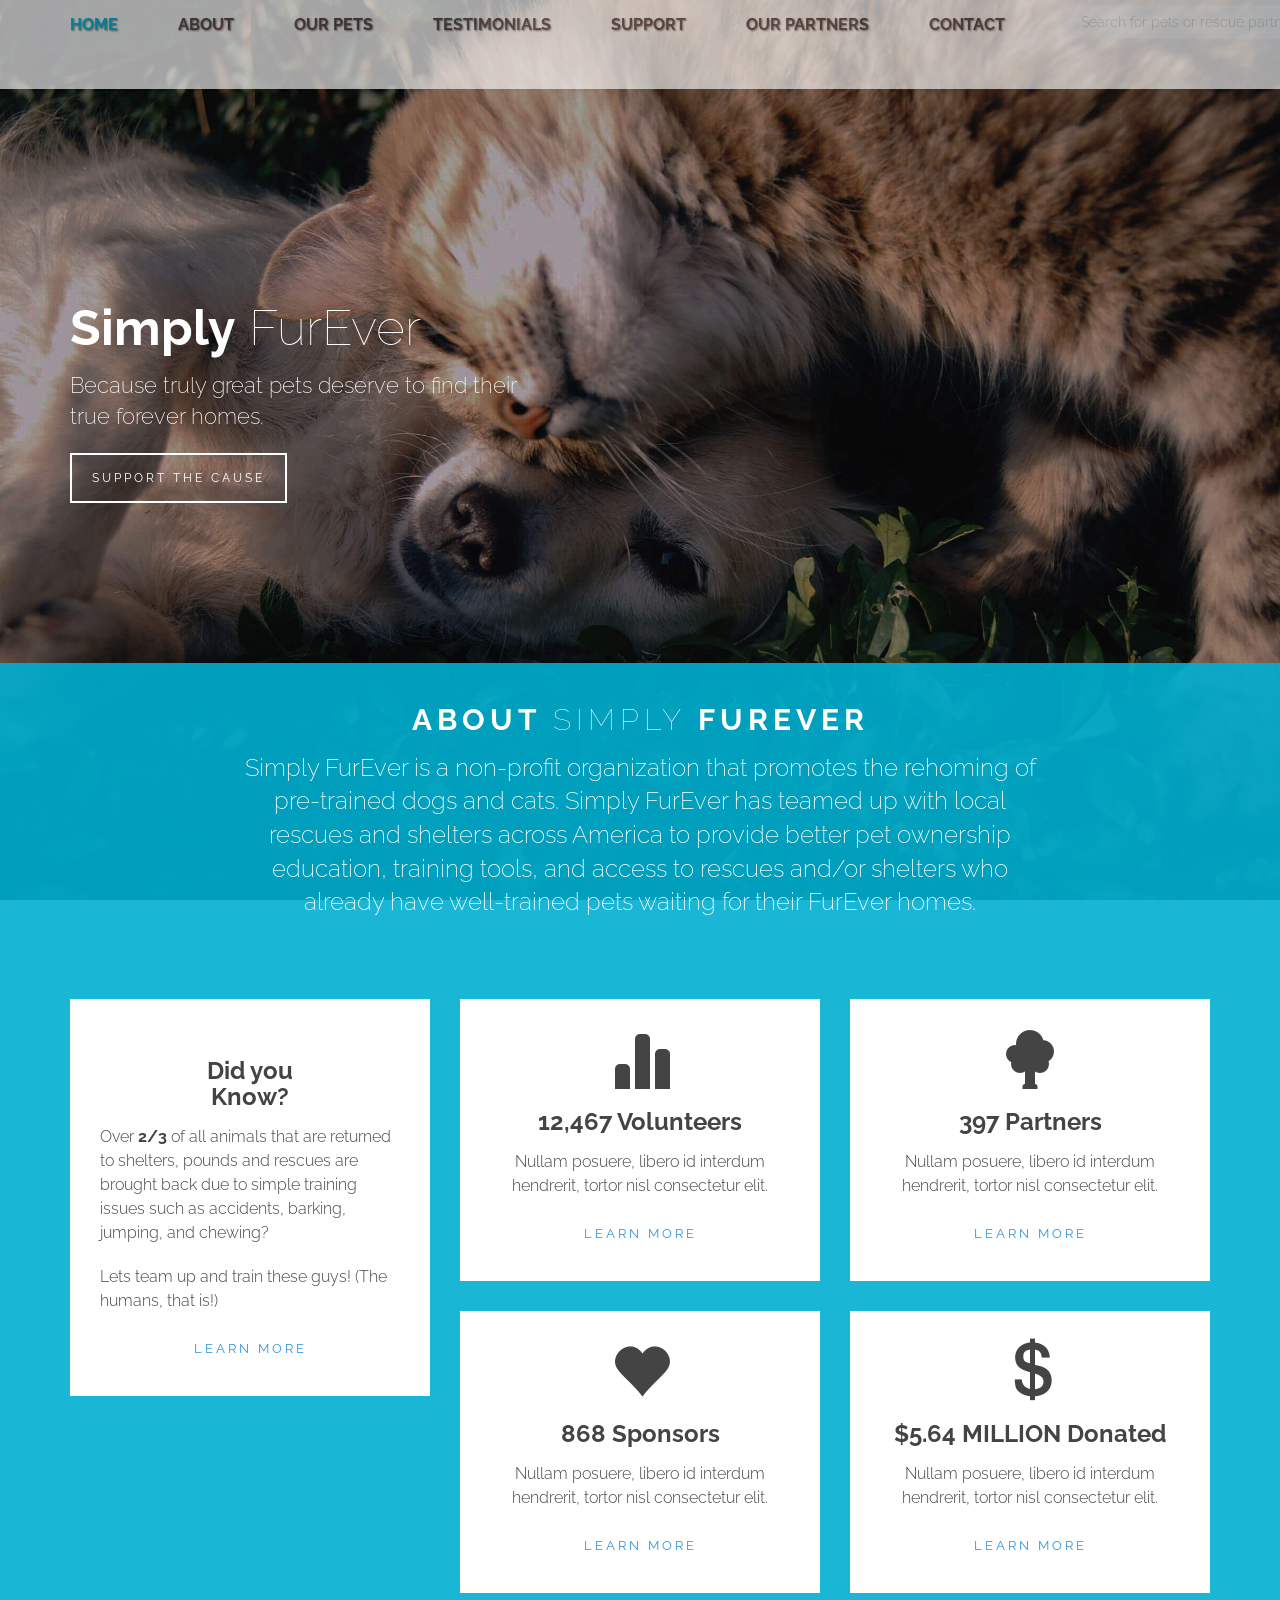
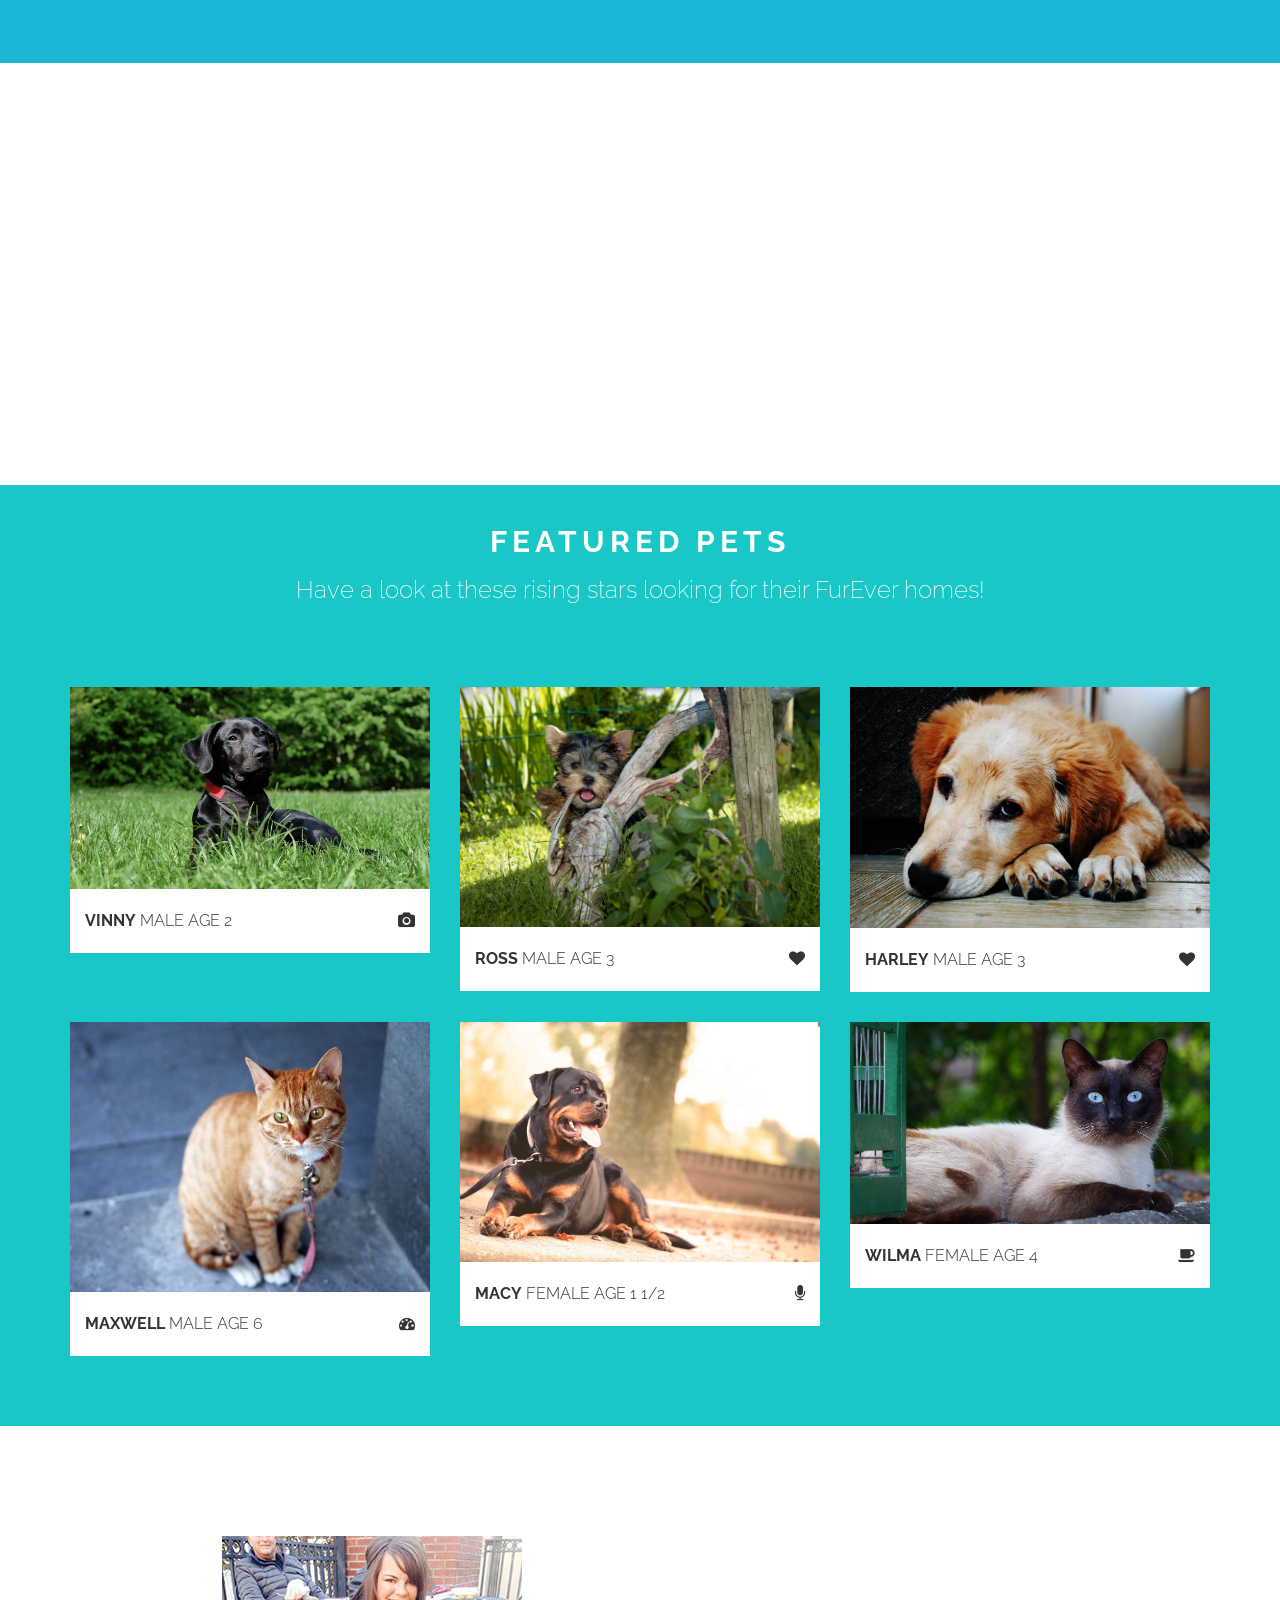
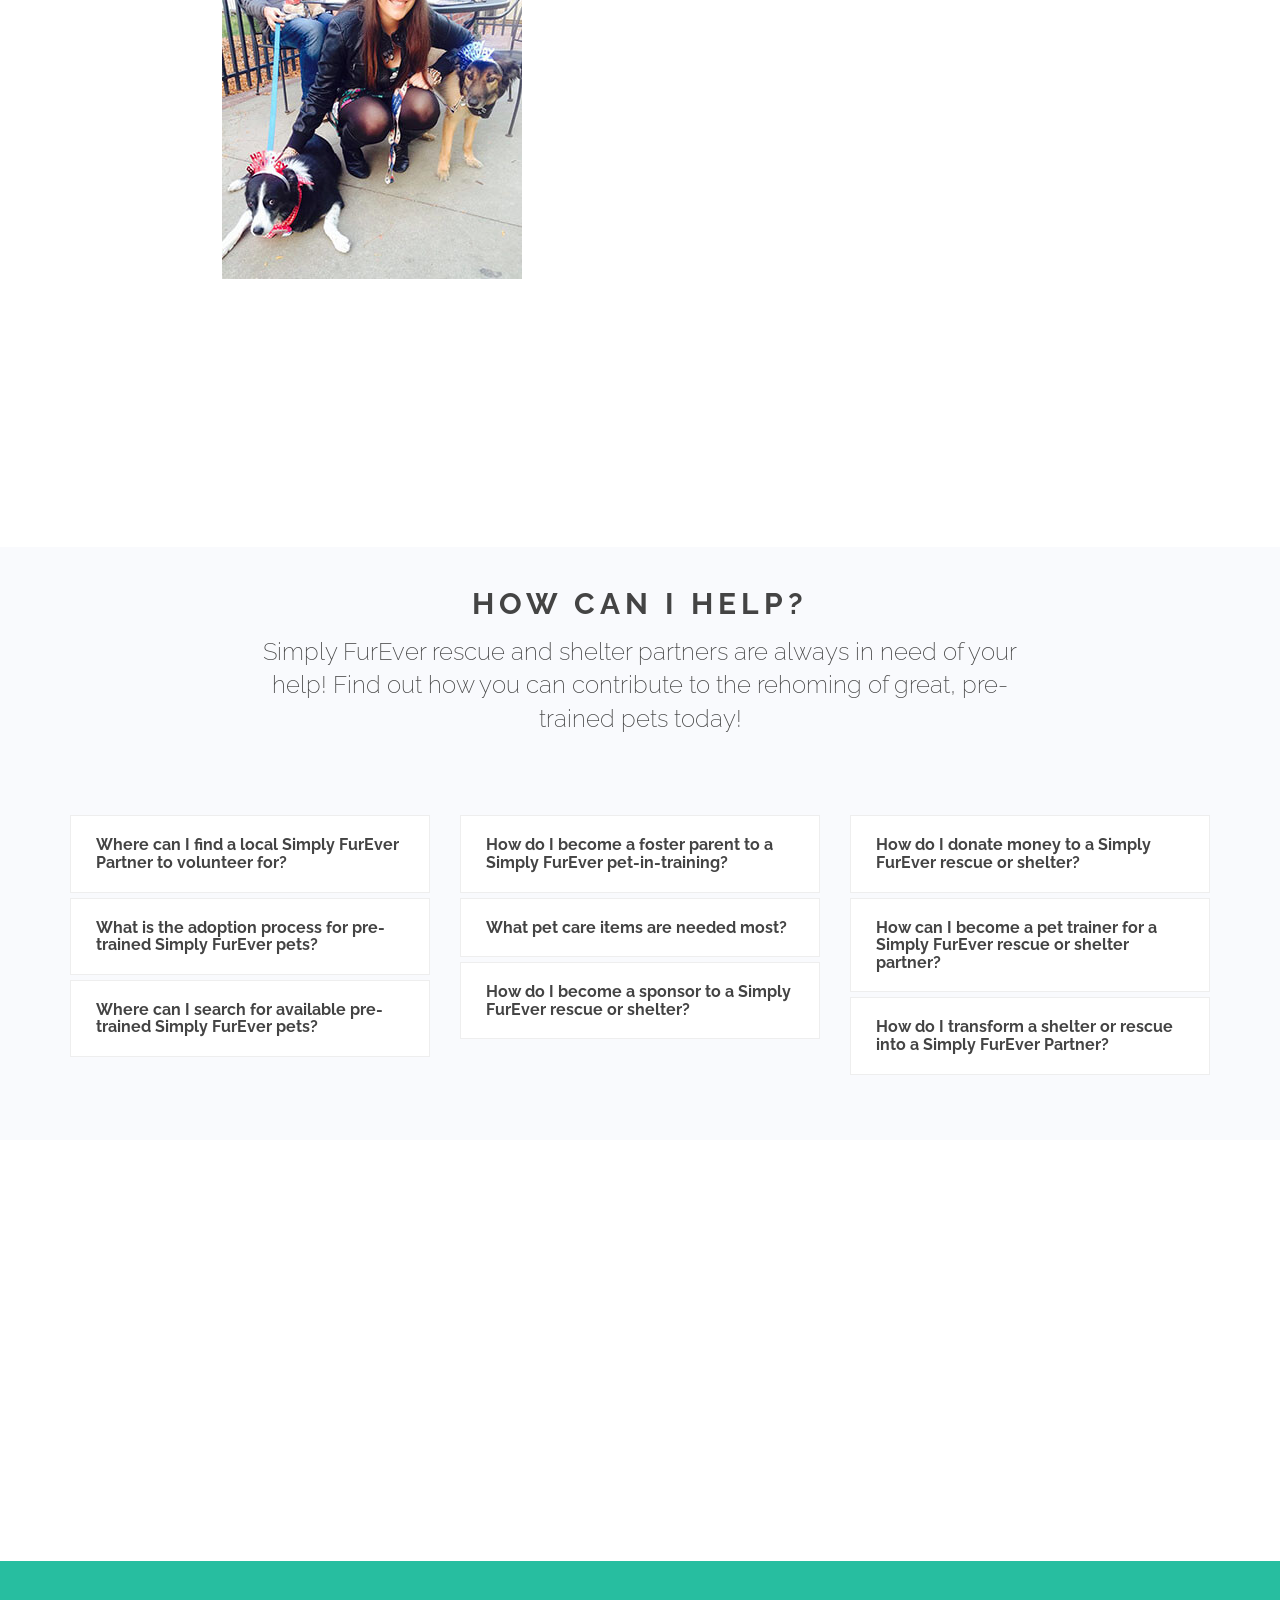
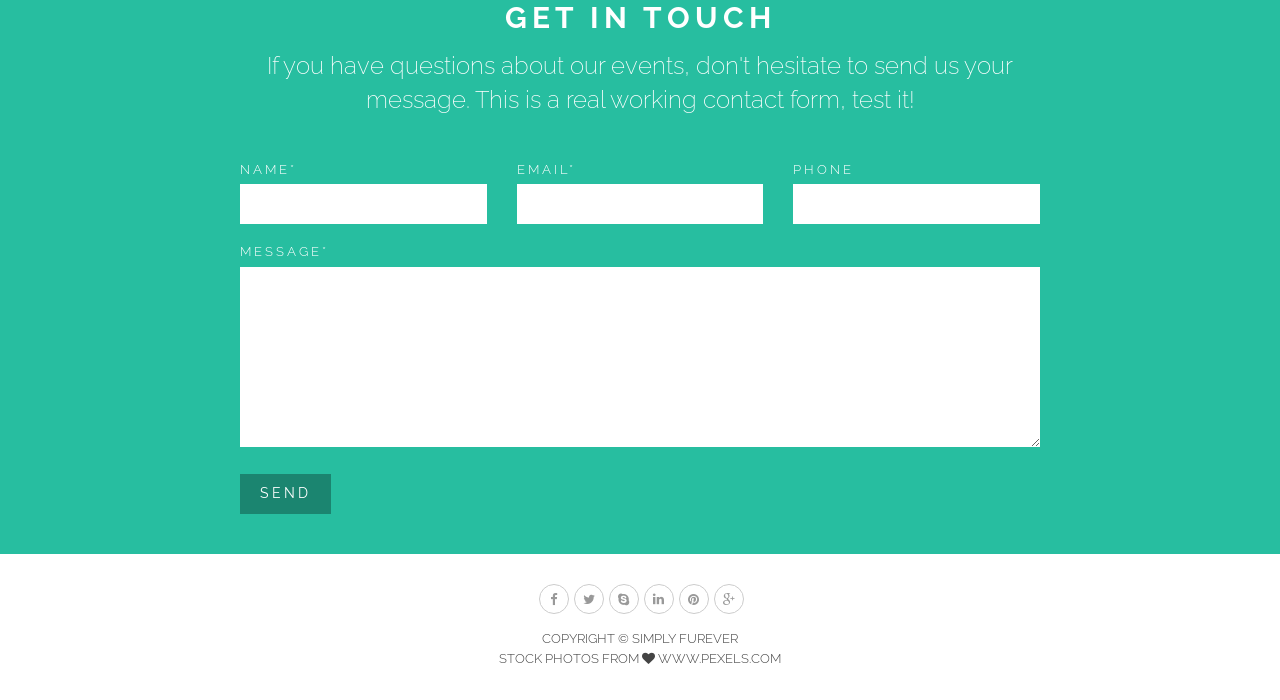
==== index.html @ de78f080 "added background color to the divs and defined their widths and heights to give the appearance of fr" ====
<!doctype html>
<html lang="en">

<head>
    <!-- Meta, title, CSS, favicons, etc. -->
    <meta charset="utf-8">
    <meta name="viewport" content="width=device-width, initial-scale=1.0">
    <meta name="description" content="">
    <meta name="author" content="">
    <title>Simply FurEver </title>
    <!-- Styles -->
    <link rel='stylesheet' href='assets/css/bootstrap.min.css'>
    <link rel='stylesheet' href='assets/css/animate.min.css'>
    <link rel='stylesheet' href="assets/css/font-awesome.min.css">
    <link rel='stylesheet' href="assets/css/style.css">
    <link rel='stylesheet' href="assets/css/navbar.css">
    <!-- Fonts -->
    <link href='//fonts.googleapis.com/css?family=Raleway:200,300,400,500,600,700,800' rel='stylesheet' type='text/css'>
    <!-- HTML5 shim and Respond.js IE8 support of HTML5 elements and media queries -->
    <!--[if lt IE 9]>
		  <script src="https://oss.maxcdn.com/libs/html5shiv/3.7.0/html5shiv.js"></script>
		  <script src="https://oss.maxcdn.com/libs/respond.js/1.3.0/respond.min.js"></script>
	<![endif]-->
    <!-- Favicon -->
    <link rel="shortcut icon" href="#"> </head>

<body>
    <!-- Begin Hero Bg -->
    <div id="parallax"> </div>
    <!-- End Hero Bg
	================================================== -->
    <!-- Start Header
	================================================== -->
    <header id="header" class="navbar navbar-inverse navbar-fixed-top" role="banner">
        <div class="container">
            <div class="navbar-header">
                <button class="navbar-toggle" type="button" data-toggle="collapse" data-target=".bs-navbar-collapse"> <span class="sr-only">Toggle navigation</span> <span class="icon-bar"></span> <span class="icon-bar"></span> <span class="icon-bar"></span> </button>
                <!-- Your Logo --><a href="#hero" class="navbar-brandd">Simply<span class="lighter">FurEver</span></a> </div>
            <!-- Start Navigation -->
            <nav class="collapse navbar-collapse bs-navbar-collapse navbar-right" role="navigation">
                <ul class="nav navbar-nav">
                    <li> <a href="#hero">Home</a> </li>
                    <li> <a href="#about">About</a> </li>
                    <li> <a href="#gallery">Our Pets</a> </li>
                    <li> <a href="#slider">Testimonials</a> </li>
                    <li> <a href="#faq">Support</a> </li>
                    <li> <a href="#blog">Our Partners</a> </li>
                    <li> <a href="#contactarea">Contact</a></li>
                    <div class="container">
                        <div class="row">
                            <div class="col-md-12">
                                <div class="input-group" id="adv-search">
                                    <input type="text" class="form-control" placeholder="Search for pets or rescue partners" />
                                    <div class="input-group-btn">
                                        <div class="btn-group" role="group">
                                            <div class="dropdown dropdown-lg">
                                                <button type="button" class="btn btn-default dropdown-toggle" data-toggle="dropdown" aria-expanded="false"><span class="caret"></span></button>
                                                <div class="dropdown-menu dropdown-menu-right" role="menu">
                                                    <form class="form-horizontal" role="form">
                                                        <div class="form-group">
                                                            <label for="filter">Filter by</label>
                                                            <select class="form-control">
                                                                <option value="0" selected>All Pets and Rescues</option>
                                                                <option value="1">Dogs</option>
                                                                <option value="2">Cats</option>
                                                                <option value="3">Rescues</option>
                                                                <option value="4">Shelters</option>
                                                            </select>
                                                        </div>
                                                        <div class="form-group">
                                                            <label for="contain">Zip Code</label>
                                                            <input class="form-control" type="text" /> </div>
                                                        <div class="form-group">
                                                            <label for="contain">Breed</label>
                                                            <input class="form-control" type="text" /> </div>
                                                        <button type="submit" class="btn btn-primary"><span class="glyphicon glyphicon-search" aria-hidden="true"></span></button>
                                                    </form>
                                                </div>
                                            </div>
                                            <button type="button" class="btn btn-primary"><span class="glyphicon glyphicon-search" aria-hidden="true"></span></button>
                                        </div>
                                    </div>
                                </div>
                            </div>
                        </div>
                    </div>
                </ul>
            </nav>
        </div>
    </header>
    <!-- Intro
	================================================== -->
    <section id="hero" class="section">
        <div class="container">
            <div class="row">
                <div class="col-md-5">
                    <div class="herotext">
                        <h1 class="wow bounceInDown" data-wow-duration="1s" data-wow-delay="0.1s">Simply<span class="lighter"> FurEver</span></h1>
                        <p class="lead wow zoomIn" data-wow-duration="2s" data-wow-delay="0.5s"> Because truly great pets deserve to find their true forever homes. </p>
                        <p> <a href="#" class="btn btn-default btn-lg wow fadeInRight" role="button">Support the Cause</a> </p>
                    </div>
                </div>
                <div class="col-md-7"> </div>
            </div>
        </div>
    </section>
    <!-- About
	================================================== -->
    <section id="about" class="parallax section" style="background-image: url(http://themepush.com/demo/runcharity/assets/img/1.jpg);">
        <div class="wrapsection">
            <div class="parallax-overlay" style="background-color: #01b0d1;opacity:0.9;"></div>
            <div class="container">
                <div class="row">
                    <div class="col-md-12">
                        <!-- Title -->
                        <div class="maintitle">
                            <h3 class="section-title"><strong>About <span class="lighter">Simply</span></strong> FurEver</h3>
                            <p class="lead"> Simply FurEver is a non-profit organization that promotes the rehoming of pre-trained dogs and cats. Simply FurEver has teamed up with local rescues and shelters across America to provide better pet ownership education, training tools, and access to rescues and/or shelters who already have well-trained pets waiting for their FurEver homes. </p>
                        </div>
                    </div>
                    <div class="col-md-4 col-sm-6">
                        <div class="service-box wow zoomIn" data-wow-duration="1.5s" data-wow-delay="0.1s"> <img src="http://themepush.com/demo/runcharity/assets/img/dummy.jpg" alt="">
                            <h3>Did you <br/>Know?</h3>
                            <div class="text-left">
                                <p>Over <strong>2/3</strong> of all animals that are returned to shelters, pounds and rescues are brought back due to simple training issues such as accidents, barking, jumping, and chewing? </p>
                                <p> Lets team up and train these guys! (The humans, that is!) </p>
                                <p class="text-center">
                                    <button type="button" class="btn btn-info btn-md"><a href="#">Learn More</a></button>
                                </p>
                            </div>
                        </div>
                    </div>
                    <div class="col-md-4 col-sm-6">
                        <div class="service-box wow flipInY" data-wow-duration="1.5s" data-wow-delay="0.1s"> <span class="glyphicon glyphicon-stats"></span>
                            <h3>12,467 Volunteers</h3>
                            <p> Nullam posuere, libero id interdum hendrerit, tortor nisl consectetur elit. </p>
                            <button type="button" class="btn btn-info btn-md"><a href="#">Learn More</a></button>
                        </div>
                    </div>
                    <div class="col-md-4 col-sm-6">
                        <div class="service-box wow flipInY" data-wow-duration="1.5s" data-wow-delay="0.2s"> <span class="glyphicon glyphicon-tree-deciduous"></span>
                            <h3>397 Partners</h3>
                            <p> Nullam posuere, libero id interdum hendrerit, tortor nisl consectetur elit. </p>
                            <button type="button" class="btn btn-info btn-md"><a href="#">Learn More</a></button>
                        </div>
                    </div>
                    <div class="col-md-4 col-sm-6">
                        <div class="service-box wow flipInY" data-wow-duration="1.5s" data-wow-delay="0.3s"> <span class="glyphicon glyphicon-heart"></span>
                            <h3>868 Sponsors</h3>
                            <p> Nullam posuere, libero id interdum hendrerit, tortor nisl consectetur elit. </p>
                            <button type="button" class="btn btn-info btn-md"><a href="#">Learn More</a></button>
                        </div>
                    </div>
                    <div class="col-md-4 col-sm-6">
                        <div class="service-box wow flipInY" data-wow-duration="1.5s" data-wow-delay="0.4s"> <span class="glyphicon glyphicon-usd"></span>
                            <h3>$5.64 MILLION Donated</h3>
                            <p> Nullam posuere, libero id interdum hendrerit, tortor nisl consectetur elit. </p>
                            <button type="button" class="btn btn-info btn-md"><a href="#">Learn More</a></button>
                        </div>
                    </div>
                </div>
            </div>
        </div>
    </section>
    <!-- Random
	================================================== -->
    <section class="parallax section" style="background-image: url('assets/img/dogrun3.jpg')">
        <div class="wrapsection">
            <div class="parallax-overlay"></div>
            <div class="container">
                <div class="row">
                    <div class="col-md-12 sol-sm-12">
                        <div class="maintitle">
                            <h3 class="section-title justtitle">Training is everything</h3>
                            <p class="lead bottom0 wow bounceInUp"> Better education leads to better trained humans. Better trained humans equal better trained pets. Better trained pets mean happier pets. Happier pets mean happier pet owners. And in the end, happier pet owners mean emptier shelters. </p>
                        </div>
                    </div>
                </div>
            </div>
        </div>
    </section>
    <!-- Gallery
	================================================== -->
    <section id="gallery" class="parallax section" style="background-image: url(http://themepush.com/demo/runcharity/assets/img/2.jpg);">
        <div class="wrapsection">
            <div class="parallax-overlay" style="background-color:#00c1c1;opacity:0.9;"></div>
            <div class="container">
                <div class="row">
                    <div class="col-md-12 sol-sm-12">
                        <div class="maintitle">
                            <h3 class="section-title">Featured Pets</h3>
                            <p class="lead wow flipInX"> Have a look at these rising stars looking for their FurEver homes! </p>
                        </div>
                    </div>
                    <div class="col-md-4">
                        <a href="https://ununsplash.imgix.net/photo-1429277158984-614d155e0017?fit=crop&amp;fm=jpg&amp;h=700&amp;q=75&amp;w=1050" title="This is the description"> <img src="assets/img/lab.jpeg">
                            <div class="description"> <span class="caption"><b>Vinny</b> Male age 2</span> <span class="camera"><i class="fa fa-camera"></i></span>
                                <div class="clearfix"></div>
                            </div>
                        </a>
                    </div>
                    <div class="col-md-4">
                        <a href="https://ununsplash.imgix.net/photo-1429277096327-11ee3b761c93?fit=crop&amp;fm=jpg&amp;h=700&amp;q=75&amp;w=1050" title="This is the description"> <img src="assets/img/yorkie.jpeg" alt="" class="image-responsive">
                            <div class="description"> <span class="caption"><b>Ross</b> Male age 3</span> <span class="camera"><i class="fa fa-heart"></i></span>
                                <div class="clearfix"></div>
                            </div>
                        </a>
                    </div>
                    <div class="col-md-4">
                        <a href="https://ununsplash.imgix.net/photo-1429277096327-11ee3b761c93?fit=crop&amp;fm=jpg&amp;h=700&amp;q=75&amp;w=1050" title="This is the description"> <img src="assets/img/golden.jpeg" alt="" class="image-responsive">
                            <div class="description"> <span class="caption"><b>Harley</b> Male age 3</span> <span class="camera"><i class="fa fa-heart"></i></span>
                                <div class="clearfix"></div>
                            </div>
                        </a>
                    </div>
                    <div class="col-md-4">
                        <a href="https://unsplash.imgix.net/uploads/141327328038701afeede/eda0fb7c?fit=crop&amp;fm=jpg&amp;h=700&amp;q=75&amp;w=1050" title="This is the description"> <img src=assets/img/orangecat.jpeg alt="" class="image-responsive">
                            <div class="description"> <span class="caption"><b>Maxwell</b> Male age 6</span> <span class="camera"><i class="fa fa-tachometer"></i></span>
                                <div class="clearfix"></div>
                            </div>
                        </a>
                    </div>
                    <div class="col-md-4">
                        <a href="https://ununsplash.imgix.net/photo-1418225043143-90858d2301b4?fit=crop&amp;fm=jpg&amp;h=700&amp;q=75&amp;w=1050" title="This is the description"> <img src=assets/img/rotty.jpeg alt="" class="image-responsive">
                            <div class="description"> <span class="caption"><b>Macy</b> Female age 1 1/2</span> <span class="camera"><i class="fa fa-microphone"></i></span>
                                <div class="clearfix"></div>
                            </div>
                        </a>
                    </div>
                    <div class="col-md-4">
                        <a href="https://unsplash.imgix.net/photo-1428908799722-0a74e26ce7f6?fit=crop&amp;fm=jpg&amp;h=700&amp;q=75&amp;w=1050" title="This is the description"> <img src=assets/img/siamese.jpeg alt="" class="image-responsive">
                            <div class="description"> <span class="caption"><b>Wilma</b> Female age 4</span> <span class="camera"><i class="fa fa-coffee"></i></span>
                                <div class="clearfix"></div>
                            </div>
                        </a>
                    </div>
                </div>
            </div>
        </div>
    </section>
    <!-- Text Carousel (testimonials)
	================================================== -->
    <section id="slider" class="parallax section" style="background-image: url('assets/img/trainedkitty.jpeg')">
        <div class="wrapsection">
            <div class="container">
                <div class="row">
                    <div class="col-md-12">
                        <div id="Carousel" class="carousel slide">
                            <ol class="carousel-indicators">
                                <li data-target="#Carousel" data-slide-to="0" class="active"></li>
                                <li data-target="#Carousel" data-slide-to="1"></li>
                                <li data-target="#Carousel" data-slide-to="2"></li>
                            </ol>
                            <div class="carousel-inner">
                                <div class="item active">
                                    <blockquote>
                                        <div class="testimgdiv"><img src="assets/img/dogparty.jpg" class="testpic"></div>
                                        <p class="lead"> "I cannot say enough good things about my sweet puppy dog! He is literally the perfect pet!" </p> <small>Beth-Ann and Dodger, FurEver Friends Since November 2011</small> </blockquote>
                                </div>
                                <div class="item">
                                    <blockquote>
                                        <div class="testimgdiv"><img src="assets/img/megandnug.JPG" class="testpic"></div>
                                        <p class="lead"> "Who would have guessed this little guy was waiting for me in a shelter of all places?" </p> <small>Meagan and Nugget, FurEver Friends since February 2016</small> </blockquote>
                                </div>
                                <div class="item">
                                    <blockquote>
                                        <div class="testimgdiv"><img src="assets/img/seanandpepper.jpg" class="testpic"></div>
                                        <p class="lead"> "This dog is simply amazing. Never barks and always ready to cuddle!" </p> <small>Sean and Pepper, FurEver Friends since July 2009</small> </blockquote>
                                </div>
                            </div>
                            <a class="left carousel-control" href="#Carousel" data-slide="prev"> <span class="glyphicon glyphicon-chevron-left"></span> </a>
                            <a class="right carousel-control" href="#Carousel" data-slide="next"> <span class="glyphicon glyphicon-chevron-right"></span> </a>
                        </div>
                    </div>
                </div>
            </div>
        </div>
    </section>
    <!-- FAQ
	================================================== -->
    <section id="faq" class="section">
        <div class="wrapsection">
            <div class="container">
                <div class="row">
                    <div class="col-md-12 sol-sm-12">
                        <div class="maintitle">
                            <h3 class="section-title">How can I <span class="wow bounceInRight">Help?</span></h3>
                            <p class="lead"> Simply FurEver rescue and shelter partners are always in need of your help! Find out how you can contribute to the rehoming of great, pre-trained pets today! </p>
                        </div>
                    </div>
                </div>
                <div class="row">
                    <div class="col-md-4 col-sm-12">
                        <div class="faq-block wow bounceInDown" data-wow-duration="1.5s" data-wow-delay="0s">
                            <div class="panel-group">
                                <div class="panel panel-default">
                                    <div class="panel-heading">
                                        <h4 class="panel-title">
								<a data-toggle="collapse" data-parent="#accordion" href="#collapseOne">
								Where can I find a local Simply FurEver Partner to volunteer for? </a>
								</h4> </div>
                                    <div id="collapseOne" class="panel-collapse collapse">
                                        <div class="panel-body"> Simply FurEver Partners are popping up all of the country these days! Check out our online data base below to search for Simply FurEver rescues and shelters by State! </div>
                                    </div>
                                </div>
                                <div class="panel panel-default">
                                    <div class="panel-heading">
                                        <h4 class="panel-title">
								<a data-toggle="collapse" data-parent="#accordion" href="#collapseTwo">
								What is the adoption process for pre-trained Simply FurEver pets? </a>
								</h4> </div>
                                    <div id="collapseTwo" class="panel-collapse collapse">
                                        <div class="panel-body"> The application and adoption process for a pre-trained pet varies partner to partner. To find out details about the cost, application process and more, please contact your local Simly FurEver partners today. </div>
                                    </div>
                                </div>
                                <div class="panel panel-default">
                                    <div class="panel-heading">
                                        <h4 class="panel-title">
								<a data-toggle="collapse" data-parent="#accordion" href="#collapseThree">
								Where can I search for available pre-trained Simply FurEver pets?  </a>
								</h4> </div>
                                    <div id="collapseThree" class="panel-collapse collapse">
                                        <div class="panel-body"> Check out our data base of current pre-trained Simply FurEver pets waiting for their FurEver homes today!</div>
                                    </div>
                                </div>
                            </div>
                        </div>
                    </div>
                    <div class="col-md-4 col-sm-12">
                        <div class="faq-block wow bounceInDown" data-wow-duration="1.5s" data-wow-delay="0.1s">
                            <div class="panel-group">
                                <div class="panel panel-default">
                                    <div class="panel-heading">
                                        <h4 class="panel-title">
								<a data-toggle="collapse" data-parent="#accordion" href="#collapseFour">
								How do I become a foster parent to a Simply FurEver pet-in-training? </a>
								</h4> </div>
                                    <div id="collapseFour" class="panel-collapse collapse">
                                        <div class="panel-body"> Foster homes are always the best alternative to a shelter or rescue facility! Fostering gives animals the chance to live in an actual home where they will encounter real day to day life in a home environment. Becoming a foster parent to a Simply FurEver pet-in-training does require either a background in pet training or completion of a Simply FurEver Pet Trainer Program. To find out more, please submit a request for a Simply FurEver Foster Parent Application in the contact form at the very bottom of this page. </div>
                                    </div>
                                </div>
                                <div class="panel panel-default">
                                    <div class="panel-heading">
                                        <h4 class="panel-title">
								<a data-toggle="collapse" data-parent="#accordion" href="#collapseFive">
								What pet care items are needed most? </a>
								</h4> </div>
                                    <div id="collapseFive" class="panel-collapse collapse">
                                        <div class="panel-body"> The basics are always needed!
                                            <ul>
                                                <li>Pet food (both wet and dry, please!)</li>
                                                <li>Treats (especially TRAINING treats!)</li>
                                                <li>Leashes and Collars</li>
                                                <li>Toys (both dog and cat)</li>
                                                <li>Grooming supplies (brushes, shampoos, flea treatments, etc.)</li>
                                                <li>Bowls, Crates and Beds (all sizes)</li>
                                            </ul>
                                        </div>
                                    </div>
                                </div>
                                <div class="panel panel-default">
                                    <div class="panel-heading">
                                        <h4 class="panel-title">
								<a data-toggle="collapse" data-parent="#accordion" href="#collapseSix">
								How do I become a sponsor to a Simply FurEver rescue or shelter? </a>
								</h4> </div>
                                    <div id="collapseSix" class="panel-collapse collapse">
                                        <div class="panel-body"> Medical. This is the detailed answer. It is a long established fact that a reader will be distracted by the readable content of a page when looking at its layout. </div>
                                    </div>
                                </div>
                            </div>
                        </div>
                    </div>
                    <div class="col-md-4 col-sm-12">
                        <div class="faq-block wow bounceInDown" data-wow-duration="1.5s" data-wow-delay="0.2s">
                            <div class="panel-group">
                                <div class="panel panel-default">
                                    <div class="panel-heading">
                                        <h4 class="panel-title">
								<a data-toggle="collapse" data-parent="#accordion" href="#collapseSeven">
								How do I donate money to a Simply FurEver rescue or shelter? </a>
								</h4> </div>
                                    <div id="collapseSeven" class="panel-collapse collapse">
                                        <div class="panel-body"> Passport. This is the detailed answer. It is a long established fact that a reader will be distracted by the readable content of a page when looking at its layout. </div>
                                    </div>
                                </div>
                                <div class="panel panel-default">
                                    <div class="panel-heading">
                                        <h4 class="panel-title">
								<a data-toggle="collapse" data-parent="#accordion" href="#collapseEight">
								How can I become a pet trainer for a Simply FurEver rescue or shelter partner? </a>
								</h4> </div>
                                    <div id="collapseEight" class="panel-collapse collapse">
                                        <div class="panel-body"> Come find out how you can educate yourelf and others about proper pet training! Fill out the contact form at the bottom of this page requesting an application for enrollment into a Simply FurEver Pet Training Program in your area today! </div>
                                    </div>
                                </div>
                                <div class="panel panel-default">
                                    <div class="panel-heading">
                                        <h4 class="panel-title">
								<a data-toggle="collapse" data-parent="#accordion" href="#collapseNine">
								How do I transform a shelter or rescue into a Simply FurEver Partner? </a>
								</h4> </div>
                                    <div id="collapseNine" class="panel-collapse collapse">
                                        <div class="panel-body"> Tax. This is the detailed answer. It is a long established fact that a reader will be distracted by the readable content of a page when looking at its layout. </div>
                                    </div>
                                </div>
                            </div>
                        </div>
                    </div>
                </div>
            </div>
        </div>
    </section>
    <!-- Random
	================================================== -->
    <section class="whitecolor parallax section" style="background-image: url('assets/img/corgie.jpeg')">
        <div class="wrapsection">
            <div class="container">
                <div class="row">
                    <div class="col-md-12 sol-sm-12">
                        <div class="maintitle">
                            <h3 class="section-title justtitle">Training Your Pet <span class="wow flipInX">&amp; Loving Your Pet </span> Are the Same Thing!</h3>
                            <p class="lead bottom0"> Trained pets form longer lasting bonds with their owners through trust and positive reinforcement. These connections are always deeper and more meaningful than any other bond formed between humans and animals. </p>
                        </div>
                    </div>
                </div>
            </div>
        </div>
    </section>
    <!-- Contact
	================================================== -->
    <section id="contactarea" class="parallax section" style="background-image: url(http://themepush.com/demo/runcharity/assets/img/map.png);">
        <div class="wrapsection">
            <div class="parallax-overlay" style="background-color: #1cbb9b;opacity:0.95;"></div>
            <div class="container">
                <div class="row">
                    <div class="col-md-12">
                        <div class="maintitle">
                            <h3 class="section-title">Get in Touch</h3>
                            <p class="lead"> If you have questions about our events, don't hesitate to send us your message. This is a real working contact form, test it! </p>
                        </div>
                        <form id="contact" name="contact" method="post" class="text-left">
                            <fieldset>
                                <div class="row">
                                    <div class="col-md-4 wow fadeIn animated animated" data-wow-delay="0.1s" data-wow-duration="2s">
                                        <label for="name">Name<span class="required">*</span></label>
                                        <input type="text" name="name" id="name" size="30" value="" required/> </div>
                                    <div class="col-md-4 wow fadeIn animated" data-wow-delay="0.3s" data-wow-duration="2s">
                                        <label for="email">Email<span class="required">*</span></label>
                                        <input type="text" name="email" id="email" size="30" value="" required/> </div>
                                    <div class="col-md-4 wow fadeIn animated" data-wow-delay="0.3s" data-wow-duration="2s">
                                        <label for="phone">Phone</label>
                                        <input type="text" name="phone" id="phone" size="30" value="" /> </div>
                                </div>
                                <div class="wow fadeIn animated" data-wow-delay="0.3s" data-wow-duration="1.5" style="margin-top:15px;">
                                    <label for="message">Message<span class="required">*</span></label>
                                    <textarea name="message" id="message" required></textarea>
                                </div>
                                <div class="wow fadeIn animated" data-wow-delay="0.3" data-wow-duration="1.5s">
                                    <input id="submit" type="submit" name="submit" value="Send" /> </div>
                            </fieldset>
                        </form>
                        <div id="success">
                            <p class="contactalert"> Your message was sent succssfully! We will be in touch as soon as we can. </p>
                        </div>
                        <div id="error">
                            <p class="contactalert"> Something went wrong, try refreshing and submitting the form again. </p>
                        </div>
                    </div>
                </div>
            </div>
        </div>
    </section>
    <!-- Credits 
=============================================== -->
    <section id="credits" class="text-center"> <span class="social wow zoomIn">
	<a href="#"><i class="fa fa-facebook"></i></a>
	<a href="#"><i class="fa fa-twitter"></i></a>
	<a href="#"><i class="fa fa-skype"></i></a>
	<a href="#"><i class="fa fa-linkedin"></i></a>
	<a href="#"><i class="fa fa-pinterest"></i></a>
	<a href="#"><i class="fa fa-google-plus"></i></a>
	</span>
        <br/> Copyright &copy; <a href="#">Simply FurEver</a>
        <br/>Stock photos from <i class="fa fa-heart"></i> www.pexels.com </section>
    <!-- Bootstrap core JavaScript
	================================================== -->
    <!-- Placed at the end of the document so the pages load faster -->
    <script src="assets/js/jquery.min.js"></script>
    <script src="assets/js/bootstrap.min.js"></script>
    <script src="assets/js/waypoints.min.js"></script>
    <script src="assets/js/jquery.scrollTo.min.js"></script>
    <script src="assets/js/jquery.localScroll.min.js"></script>
    <script src="assets/js/jquery.magnific-popup.min.js"></script>
    <script src="assets/js/validate.js"></script>
    <script src="assets/js/common.js"></script>
</body>

</html>
---- assets/css/style.css ----
body {
    color: #444;
    font: normal 16px "Raleway", "Helvetica Neue", Helvetica, Arial, sans-serif;
    font-weight: 300;
    background-color: #fff;
    overflow-x: hidden;
    line-height: 1.5;
}

a {
    color: #3498db;
    cursor: pointer;
    text-decoration: none;
    -moz-transition: all .2s;
    -o-transition: all .2s;
    -webkit-transition: all .2s;
    transition: all .2s;
}

a:hover,
a:focus {
    color: #3498db;
    outline: none;
    text-decoration: none;
}

h1,
h2,
h3,
h4,
h5,
h6,
.h1,
.h2,
.h3,
.h4,
.h5,
.h6 {
    font-family: "Raleway", "Helvetica Neue", Helvetica, Arial, sans-serif;
    font-weight: bold;
    margin-bottom: 15px;
    margin-top: 0;
}

h1 {
    font-size: 38px;
}

h2 {
    font-size: 32px;
}

h3 {
    font-size: 24px;
    display: block;
}

h4 {
    font-size: 20px;
}

h5 {
    font-size: 18px;
}

h6 {
    font-size: 16px;
}

p.lead {
    font-size: 24px;
    font-weight: 200;
}

p {
    margin-bottom: 20px;
}

p:last-child {
    margin-bottom: 0;
}

ul,
ol {
    margin-bottom: 20px;
}

blockquote {
    padding-top: 0;
    padding-bottom: 0;
    border-color: #1ABC9C;
}

blockquote small {
    color: inherit;
}

pre {
    background-color: rgba(255, 255, 255, .5);
    border-color: rgba(0, 0, 0, .1);
    margin-bottom: 20px;
}

.lighter {
    font-weight: 100;
}

img {
    max-width: 100%;
}


/*Keyword Search*/

.dropdown.dropdown-lg .dropdown-menu {
    margin-top: -1px;
    padding: 6px 20px;
}

.input-group-btn .btn-group {
    display: flex !important;
}

.btn-group .btn {
    border-radius: 0;
    margin-left: -1px;
}

.btn-group .btn:last-child {
    border-top-right-radius: 4px;
    border-bottom-right-radius: 4px;
}

.btn-group .form-horizontal .btn[type="submit"] {
    border-top-left-radius: 4px;
    border-bottom-left-radius: 4px;
}

.form-horizontal .form-group {
    margin-left: 0;
    margin-right: 0;
}

.form-group .form-control:last-child {
    border-top-left-radius: 4px;
    border-bottom-left-radius: 4px;
}

.btn-group {
    margin-top: -25px;
}

@media screen and (min-width: 768px) {
    #adv-search {
        float: right;
        width: 30%;
        /*width: 500px;*/
        margin-top: -45px;
        margin-right: -215px;
    }
    .dropdown.dropdown-lg {
        position: static !important;
    }
    .dropdown.dropdown-lg .dropdown-menu {
        min-width: 500px;
    }
}


/*	Section	==================================================*/

.active-section {
    top: 0px;
}

.navbar.active-section {
    top: 0 !important;
}

.section-title {
    text-transform: uppercase;
    font-size: 30px;
    letter-spacing: 5px;
}

.whitecolor {
    color: #fff;
}


/*	Button & Label	==================================================*/

.alert {
    color: #FFF;
    border: none;
}

[class^="alert-"] .alert-link,
[class*=" alert-"] .alert-link {
    color: #FFF;
    font-weight: 300;
    text-decoration: underline;
}

.btn,
.label {
    border-radius: 0px;
    -moz-border-radius: 0px;
    -webkit-border-radius: 0px;
    -moz-transition: all .2s;
    -o-transition: all .2s;
    -webkit-transition: all .2s;
    transition: all .2s;
}

.btn {
    font-weight: 400;
    text-transform: uppercase;
    font-size: 13px;
    letter-spacing: 3px;
}

.btn:hover,
.btn:focus {
    outline: none;
}

.btn-link {
    color: #1abc9c;
}

.btn-link:hover,
.btn-link:focus {
    color: #16a085;
}

.btn-default,
.label-default {
    border-color: #FFF;
    color: #fff;
    background-color: transparent;
    border-width: 2px;
    padding: 15px 20px;
}

.btn-default:hover,
.btn-default:focus {
    background-color: #F9FAFD;
    border-color: #F9FAFD;
    color: #444;
}

.btn-success,
.label-success,
.alert-success {
    background-color: #FFF;
    border-color: #FFF;
    color: #1E2024;
}

.btn-success:hover,
.btn-success:focus {
    border-color: #FFF;
    background-color: #FFF;
    color: #000;
}

.btn-primary,
.label-primary {
    background-color: #444;
    border-color: #444;
}

.btn-primary:hover,
.btn-primary:focus {
    background-color: #d33c00;
    border-color: #d33c00;
}

.btn-info,
.label-info,
.alert-info {
    background-color: #FFF;
    border-color: #FFF;
    color: #01B0D1;
}

.btn-info:hover,
.btn-info:focus {
    background-color: #FFF;
    border-color: #FFF;
    color: #0299b8;
}

.btn-warning,
.label-warning,
.alert-warning {
    background-color: #e67e22;
    border-color: #e67e22;
}

.btn-warning:hover,
.btn-warning:focus {
    background-color: #d35400;
    border-color: #d35400;
}

.btn-danger,
.label-danger,
.alert-danger {
    background-color: #e74c3c;
    border-color: #e74c3c;
}

.btn-danger:hover,
.btn-danger:focus {
    background-color: #c0392b;
    border-color: #c0392b;
}


/*	Tab & Collapse Skin	==================================================*/

.tab-pane {
    padding: 15px 0;
    margin-bottom: 5px;
}

.nav-tabs {
    border-bottom-color: #ecf0f1;
}

.nav-tabs>li>a {
    padding: 10px 0;
    margin-right: 30px;
    color: inherit;
    font-size: 16px;
    border: none;
    border-bottom: 1px solid rgba(255, 255, 255, 0);
}

.nav .open>a,
.nav .open>a:hover,
.nav .open>a:focus {
    background: transparent;
    border: none;
    border-color: rgba(255, 255, 255, 0);
}

.nav>li>a:hover,
.nav>li>a:focus {
    background-color: #ecf0f1;
}

.nav-tabs>li>a:hover,
.nav-tabs>li>a:focus {
    color: #1abc9c;
    background: transparent;
}

.nav-tabs>li.active>a,
.nav-tabs>li.active>a:hover,
.nav-tabs>li.active>a:focus {
    background: transparent;
    border: none;
    color: #1abc9c;
    border-bottom: 1px solid #1abc9c;
}

.nav-pills>li.active>a,
.nav-pills>li.active>a:hover,
.nav-pills>li.active>a:focus {
    background-color: #1abc9c;
}

.nav .caret,
.nav a:hover .caret {
    border-top-color: #1abc9c;
    border-bottom-color: #1abc9c;
}

.dropdown-menu>.active>a,
.dropdown-menu>.active>a:hover,
.dropdown-menu>.active>a:focus {
    background-color: #1abc9c;
}

.navbar-inverse .navbar-collapse,
.navbar-inverse .navbar-form {
    border-color: #bdc3c7;
}

.navbar-inverse .navbar-toggle {
    background-color: #34495e;
    border-color: #2c3e50;
    /* margin-top: 23px;*/
}

.navbar-inverse .navbar-toggle:focus {
    outline: none;
}

.panel {
    box-shadow: none;
    -webkit-box-shadow: none;
    -moz-box-shadow: none;
}

.panel-default {
    border-color: #eee;
}

.panel-default:last-child {
    margin-bottom: 25px;
}

.panel-default>.panel-heading {
    background: #fff;
    color: #444;
}

.panel-heading {
    padding: 20px 25px;
}

.panel-default>.panel-heading a:hover {
    color: #01b0d1;
}

.panel-default>.panel-heading+.panel-collapse .panel-body {
    border-top: 1px solid #eee;
}

.panel-group .panel {
    border-radius: 0;
}


/*	Form	==================================================*/

label {
    font-weight: 300;
}

.input-group {
    margin-bottom: 10px;
}

.form-control {
    font-weight: 300;
    border-color: #ecf0f1;
    background-color: #ecf0f1;
    border-radius: 0px;
    -webkit-border-radius: 0px;
    -moz-border-radius: 0px;
    box-shadow: none;
    -webkit-box-shadow: none;
    -moz-box-shadow: none;
    -moz-transition: all .2s;
    -o-transition: all .2s;
    -webkit-transition: all .2s;
    transition: all .2s;
}

.form-control[disabled],
.form-control[readonly],
fieldset[disabled] .form-control,
.form-control[disabled]:hover,
.form-control[readonly]:hover,
fieldset[disabled] .form-control:hover,
.form-control[disabled]:focus,
.form-control[readonly]:focus,
fieldset[disabled] .form-control:focus {
    background-color: #ecf0f1;
}

.form-control:hover,
.form-control:focus {
    outline: none;
    border-color: #ecf0f1;
    background-color: #FFF;
    box-shadow: none;
    -webkit-box-shadow: none;
    -moz-box-shadow: none;
}

.form-control:-moz-placeholder {
    color: #bdc3c7;
    font-weight: 300;
}

.form-control::-moz-placeholder {
    color: #bdc3c7;
    font-weight: 300;
}

.form-control:-ms-input-placeholder {
    color: #bdc3c7;
    font-weight: 300;
}

.form-control::-webkit-input-placeholder {
    color: #bdc3c7;
    font-weight: 300;
}

.input-group-addon {
    background-color: #FFF;
    border-color: #ecf0f1;
    color: #ecf0f1;
}

[class^="has-"] .form-control,
[class*=" has-"] .form-control {
    color: #FFF;
}

.has-success .help-block,
.has-success .control-label,
.has-success .radio,
.has-success .checkbox,
.has-success .radio-inline,
.has-success .checkbox-inline {
    color: #2ecc71;
}

.has-success .form-control {
    border-color: #2ecc71;
    background-color: #2ecc71;
}

.has-success .form-control:hover,
.has-success .form-control:focus {
    border-color: #2ecc71;
    background-color: #FFF;
    color: #2ecc71;
    box-shadow: none;
    -webkit-box-shadow: none;
    -moz-box-shadow: none;
}

.has-warning .help-block,
.has-warning .control-label,
.has-warning .radio,
.has-warning .checkbox,
.has-warning .radio-inline,
.has-warning .checkbox-inline {
    color: #e67e22;
}

.has-warning .form-control {
    border-color: #e67e22;
    background-color: #e67e22;
}

.has-warning .form-control:hover,
.has-warning .form-control:focus {
    background-color: #FFF;
    border-color: #e67e22;
    color: #e67e22;
    box-shadow: none;
    -webkit-box-shadow: none;
    -moz-box-shadow: none;
}

.has-error .help-block,
.has-error .control-label,
.has-error .radio,
.has-error .checkbox,
.has-error .radio-inline,
.has-error .checkbox-inline {
    color: #e74c3c;
}

.has-error .form-control {
    border-color: #e74c3c;
    background-color: #e74c3c;
}

.has-error .form-control:hover,
.has-error .form-control:focus {
    background-color: #FFF;
    border-color: #e74c3c;
    color: #e74c3c;
    box-shadow: none;
    -webkit-box-shadow: none;
    -moz-box-shadow: none;
}


/*	Header	==================================================*/

#header {
    box-shadow: 0 0 5px rgba(0, 0, 0, .05);
    -webkit-box-shadow: 0 0 5px rgba(0, 0, 0, .05);
    -moz-box-shadow: 0 0 5px rgba(0, 0, 0, .05);
    background: rgba(255, 255, 255, 0.9);
}


/*	Parallax Background	==================================================*/

#parallax {
    height: 100%;
    width: 100%;
    top: 0;
    position: fixed;
    background-image: url('../img/bg.jpg');
    background-position: center center;
    background-repeat: no-repeat;
    -webkit-background-size: cover;
    -moz-background-size: cover;
    -o-background-size: cover;
    background-size: cover;
    z-index: -100;
}


/*	Navbar	==================================================*/

.navbar-inverse .navbar-brand {
    padding: 30px 15px;
    margin-right: 30px;
    color: #564444;
    text-transform: uppercase;
    font-weight: bold;
    text-shadow: 1px 1px 2px rgba(0, 0, 0, 0.5);
    font-size: 19px;
}

.navbar-inverse .navbar-brand:hover,
.navbar-inverse .navbar-brand:focus {
    color: #000;
}

.navbar-inverse {
    background-color: #fff;
    opacity: 70%;
    border: none;
}

.navbar-right button {
    margin: 23px 0;
}

.navbar-nav>li>a {
    /* padding: 30px 0;*/
    margin: 0 15px;
}

.navbar-inverse .navbar-nav>li>a {
    color: #564444;
    text-transform: uppercase;
    font-size: 16px;
    font-weight: bold;
    text-shadow: 1px 1px 2px rgba(0, 0, 0, 0.5)
}

.navbar-inverse .navbar-nav>li>a:hover,
.navbar-inverse .navbar-nav>li>a:focus,
.navbar-inverse .navbar-nav>.active>a,
.navbar-inverse .navbar-nav>.active>a:hover,
.navbar-inverse .navbar-nav>.active>a:focus {
    background-color: transparent;
    background-color: rgba(255, 255, 255, 0);
    color: #01b0d1;
}

.header-button {
    margin-left: 15px;
}


/*	Hero	==================================================*/

#hero {
    margin-top: 140px;
    padding: 0;
    color: #FFF;
}

#hero .herotext {
    padding: 160px 0px;
}

#hero h1 {
    font-size: 50px;
}

#hero p.lead {
    font-size: 1.4em;
}

#hero .btn {
    font-size: 12px;
}


/*	Features	==================================================*/

#features {
    background-color: #01B0D1;
    color: #FFF;
}

.maintitle h1 {
    text-transform: uppercase;
}

.maintitle,
.service-box {
    text-align: center;
}

.maintitle .lead {
    max-width: 840px;
    margin: 0px auto;
    margin-bottom: 80px;
    padding-left: 20px;
    padding-right: 20px;
}

.service-box {
    margin-bottom: 30px;
    background-color: #fff;
    color: #444;
    padding: 30px;
    position: relative;
}

.service-box .glyphicon {
    font-size: 60px;
    margin-bottom: 20px;
}

.service-box img {
    margin-bottom: 29px;
}


/*	Gallery	==================================================*/

#gallery img {
    width: 100%;
    height: auto;
    transition: all .3s ease-in-out;
}

#gallery img:hover {
    transform: scale(1.3);
}

#gallery a {
    display: block;
    overflow: hidden;
    margin-bottom: 30px;
}

#gallery a img {
    margin-bottom: 0px;
    display: block;
    width: 100%;
    max-width: 100%;
}

#gallery .description {
    background-color: #fff;
    display: block;
    padding: 20px 15px;
    color: #333;
    text-transform: uppercase;
    clear: both;
    position: relative;
}

#gallery .caption {
    float: left;
}

#gallery .camera {
    float: right;
}

#gallery a.btn {
    display: inline-block;
}


/*	Faq==================================================*/

#faq {
    background-color: #F9FAFD;
}

.faq-block {
    margin: 0px;
}


/*	Slider (testimonials)	==================================================*/

#slider {
    color: #FFF;
}

.testpic {
    margin-top: 30px;
}

.testimgdiv {
    background-color: #fff;
    height: 400px;
    width: 375px;
}

.carousel-control.left,
.carousel-control.right {
    background-image: none;
}

.carousel-control {
    color: #FFF;
    opacity: 1;
    text-shadow: none;
}

.carousel-control:hover {
    color: #CCC;
}

.carousel-indicators li {
    border-color: #FFF;
    margin: 0 2px;
    height: 15px;
    width: 15px;
    border-radius: 10px;
    -webkit-border-radius: 10px;
    -moz-border-radius: 10px;
    margin: 0 2px;
    -moz-transition: all .2s;
    -o-transition: all .2s;
    -webkit-transition: all .2s;
    transition: all .2s;
}

.carousel-indicators .active {
    height: 15px;
    width: 15px;
    border-radius: 10px;
    -webkit-border-radius: 10px;
    -moz-border-radius: 10px;
    margin: 0 2px;
    background-color: #FFF;
    border: 1px solid #FFF;
}

.carousel.slide {
    -moz-transition: all .2s;
    -o-transition: all .2s;
    -webkit-transition: all .2s;
    transition: all .2s;
}

.testimg {
    margin-top: -50px;
    float: left;
}

.carousel-inner blockquote {
    border: none;
    text-align: center;
    padding: 40px 10%;
}

.carousel-inner blockquote small {
    font-size: 14px;
    text-transform: uppercase;
    font-weight: 400;
}

.carousel-inner blockquote p {
    font-size: 36px;
}

.carousel-control .glyphicon {
    left: 50%;
    margin-top: -10px;
    margin-left: -10px;
    font-size: 20px;
}

.carousel-indicators {
    bottom: -20px;
}

.carousel-control {
    background: transparent;
    position: absolute;
    top: 50%;
    margin-top: 0px;
    border-radius: 20px;
    -webkit-border-radius: 20px;
    -moz-border-radius: 20px;
    height: 40px;
    width: 40px;
}


/*	Contact Area	==================================================*/

#contactarea {
    text-align: center;
}

#contactarea .maintitle p.lead {
    margin-bottom: 40px;
}

#contactarea form {
    max-width: 800px;
    margin: 0px auto;
}

#contactarea .input-lg,
#contactarea .btn-lg {
    padding: 20px 25px;
    height: 65px;
}

#contact label {
    text-transform: uppercase;
    font-weight: 300;
    letter-spacing: 3px;
    font-size: 13px;
}

#contact input,
#contact select,
#contact textarea {
    font-family: inherit;
    font-size: inherit;
    line-height: inherit;
    width: 100%;
    border: 0px;
    color: #333;
    background-color: #fff;
    border: 0;
}

#contact input,
#contact select {
    height: 40px;
    margin-bottom: 0px;
}

#contact input#submit {
    width: auto;
    margin-top: 20px;
    background-color: rgba(0, 0, 0, 0.3);
    border: 0;
    color: #fff;
    padding: 0px 20px;
    font-weight: 400;
    text-transform: uppercase;
    letter-spacing: 3px;
    font-size: 14px;
}

#contact textarea {
    height: 180px;
}

.required {
    color: #fff;
}

#success,
#error {
    display: none
}

#success span,
#erro span {
    display: block;
    position: absolute;
    top: 0;
    width: 100%
}

#success span p,
#error span p {
    margin-top: 6em
}

#success span p {
    color: #9bd32d;
}

#error span p {
    color: #c0392b;
}

.error.contactalert {
    text-transform: none;
    font-style: italic;
    display: inline-block;
}

.footer {
    padding: 70px 0 60px 0;
}

.footer ul.social-icons li {
    width: 20px;
    height: 20px;
    position: relative;
    background: #fff;
    border: 2px solid #ccc;
    border-radius: 50%;
}

.footer ul.social-icons li a {
    color: #666;
}

.contactalert {
    margin-top: 20px;
    border: 1px solid;
    display: inline-block;
    padding: 20px;
}

#credits {
    padding: 30px 0;
    text-transform: uppercase;
    font-size: 13px;
    line-height: 1.6;
}

#credits a {
    color: inherit;
}

#credits .social i {
    border: 1px solid #ccc;
    height: 30px;
    width: 30px;
    line-height: 30px;
    border-radius: 50%;
    margin-left: 2px;
    color: #999;
    text-align: center;
    margin-bottom: 15px;
    display: inline-block;
}

#credits .social i:hover {
    color: #333;
}


/*	Magnific Popup	==================================================*/

.mfp-bg {
    top: 0;
    left: 0;
    width: 100%;
    height: 100%;
    z-index: 1042;
    overflow: hidden;
    position: fixed;
    background: #0b0b0b;
    opacity: 0.8;
    filter: alpha(opacity=80);
}

.mfp-wrap {
    top: 0;
    left: 0;
    width: 100%;
    height: 100%;
    z-index: 1043;
    position: fixed;
    outline: none !important;
    -webkit-backface-visibility: hidden;
}

.mfp-container {
    text-align: center;
    position: absolute;
    width: 100%;
    height: 100%;
    left: 0;
    top: 0;
    padding: 0 8px;
    -webkit-box-sizing: border-box;
    -moz-box-sizing: border-box;
    box-sizing: border-box;
}

.mfp-container:before {
    content: '';
    display: inline-block;
    height: 100%;
    vertical-align: middle;
}

.mfp-align-top .mfp-container:before {
    display: none;
}

.mfp-content {
    position: relative;
    display: inline-block;
    vertical-align: middle;
    margin: 0 auto;
    text-align: left;
    z-index: 1045;
}

.mfp-inline-holder .mfp-content,
.mfp-ajax-holder .mfp-content {
    width: 100%;
    cursor: auto;
}

.mfp-ajax-cur {
    cursor: progress;
}

.mfp-zoom-out-cur,
.mfp-zoom-out-cur .mfp-image-holder .mfp-close {
    cursor: -moz-zoom-out;
    cursor: -webkit-zoom-out;
    cursor: zoom-out;
}

.mfp-zoom {
    cursor: pointer;
    cursor: -webkit-zoom-in;
    cursor: -moz-zoom-in;
    cursor: zoom-in;
}

.mfp-auto-cursor .mfp-content {
    cursor: auto;
}

.mfp-close,
.mfp-arrow,
.mfp-preloader,
.mfp-counter {
    -webkit-user-select: none;
    -moz-user-select: none;
    user-select: none;
}

.mfp-loading.mfp-figure {
    display: none;
}

.mfp-hide {
    display: none !important;
}

.mfp-preloader {
    color: #CCC;
    position: absolute;
    top: 50%;
    width: auto;
    text-align: center;
    margin-top: -0.8em;
    left: 8px;
    right: 8px;
    z-index: 1044;
}

.mfp-preloader a {
    color: #CCC;
}

.mfp-preloader a:hover {
    color: #FFF;
}

.mfp-s-ready .mfp-preloader {
    display: none;
}

.mfp-s-error .mfp-content {
    display: none;
}

button.mfp-close,
button.mfp-arrow {
    overflow: visible;
    cursor: pointer;
    background: transparent;
    border: 0;
    -webkit-appearance: none;
    display: block;
    outline: none;
    padding: 0;
    z-index: 1046;
    -webkit-box-shadow: none;
    box-shadow: none;
}

button::-moz-focus-inner {
    padding: 0;
    border: 0;
}

.mfp-close {
    width: 44px;
    height: 44px;
    line-height: 44px;
    position: absolute;
    right: 0;
    top: 0;
    text-decoration: none;
    text-align: center;
    opacity: 0.65;
    filter: alpha(opacity=65);
    padding: 0 0 18px 10px;
    color: #FFF;
    font-style: normal;
    font-size: 28px;
    font-family: Arial, Baskerville, monospace;
}

.mfp-close:hover,
.mfp-close:focus {
    opacity: 1;
    filter: alpha(opacity=100);
}

.mfp-close:active {
    top: 1px;
}

.mfp-close-btn-in .mfp-close {
    color: #333;
}

.mfp-image-holder .mfp-close,
.mfp-iframe-holder .mfp-close {
    color: #FFF;
    right: -6px;
    text-align: right;
    padding-right: 6px;
    width: 100%;
}

.mfp-counter {
    position: absolute;
    top: 0;
    right: 0;
    color: #CCC;
    font-size: 12px;
    line-height: 18px;
    white-space: nowrap;
}

.mfp-arrow {
    position: absolute;
    opacity: 0.65;
    filter: alpha(opacity=65);
    margin: 0;
    top: 50%;
    margin-top: -55px;
    padding: 0;
    width: 90px;
    height: 110px;
    -webkit-tap-highlight-color: rgba(0, 0, 0, 0);
}

.mfp-arrow:active {
    margin-top: -54px;
}

.mfp-arrow:hover,
.mfp-arrow:focus {
    opacity: 1;
    filter: alpha(opacity=100);
}

.mfp-arrow:before,
.mfp-arrow:after,
.mfp-arrow .mfp-b,
.mfp-arrow .mfp-a {
    content: '';
    display: block;
    width: 0;
    height: 0;
    position: absolute;
    left: 0;
    top: 0;
    margin-top: 35px;
    margin-left: 35px;
    border: medium inset transparent;
}

.mfp-arrow:after,
.mfp-arrow .mfp-a {
    border-top-width: 13px;
    border-bottom-width: 13px;
    top: 8px;
}

.mfp-arrow:before,
.mfp-arrow .mfp-b {
    border-top-width: 21px;
    border-bottom-width: 21px;
    opacity: 0.7;
}

.mfp-arrow-left {
    left: 0;
}

.mfp-arrow-left:after,
.mfp-arrow-left .mfp-a {
    border-right: 17px solid #FFF;
    margin-left: 31px;
}

.mfp-arrow-left:before,
.mfp-arrow-left .mfp-b {
    margin-left: 25px;
    border-right: 27px solid #3F3F3F;
}

.mfp-arrow-right {
    right: 0;
}

.mfp-arrow-right:after,
.mfp-arrow-right .mfp-a {
    border-left: 17px solid #FFF;
    margin-left: 39px;
}

.mfp-arrow-right:before,
.mfp-arrow-right .mfp-b {
    border-left: 27px solid #3F3F3F;
}

.mfp-iframe-holder {
    padding-top: 40px;
    padding-bottom: 40px;
}

.mfp-iframe-holder .mfp-content {
    line-height: 0;
    width: 100%;
    max-width: 900px;
}

.mfp-iframe-holder .mfp-close {
    top: -40px;
}

.mfp-iframe-scaler {
    width: 100%;
    height: 0;
    overflow: hidden;
    padding-top: 56.25%;
}

.mfp-iframe-scaler iframe {
    position: absolute;
    display: block;
    top: 0;
    left: 0;
    width: 100%;
    height: 100%;
    box-shadow: 0 0 8px rgba(0, 0, 0, 0.6);
    background: #000;
}


/* Main image in popup */

img.mfp-img {
    width: auto;
    max-width: 100%;
    height: auto;
    display: block;
    line-height: 0;
    -webkit-box-sizing: border-box;
    -moz-box-sizing: border-box;
    box-sizing: border-box;
    padding: 40px 0 40px;
    margin: 0 auto;
}


/* The shadow behind the image */

.mfp-figure {
    line-height: 0;
}

.mfp-figure:after {
    content: '';
    position: absolute;
    left: 0;
    top: 40px;
    bottom: 40px;
    display: block;
    right: 0;
    width: auto;
    height: auto;
    z-index: -1;
    box-shadow: 0 0 8px rgba(0, 0, 0, 0.6);
    background: #444;
}

.mfp-figure small {
    color: #BDBDBD;
    display: block;
    font-size: 12px;
    line-height: 14px;
}

.mfp-figure figure {
    margin: 0;
}

.mfp-bottom-bar {
    margin-top: -36px;
    position: absolute;
    top: 100%;
    left: 0;
    width: 100%;
    cursor: auto;
}

.mfp-title {
    text-align: left;
    line-height: 18px;
    color: #F3F3F3;
    word-wrap: break-word;
    padding-right: 36px;
}

.mfp-image-holder .mfp-content {
    max-width: 100%;
}

.mfp-gallery .mfp-image-holder .mfp-figure {
    cursor: pointer;
}

@media screen and (max-width:800px) and (orientation:landscape),
screen and (max-height:300px) {
    /** * Remove all paddings around the image on small screen */
    .mfp-img-mobile .mfp-image-holder {
        padding-left: 0;
        padding-right: 0;
    }
    .mfp-img-mobile img.mfp-img {
        padding: 0;
    }
    .mfp-img-mobile .mfp-figure:after {
        top: 0;
        bottom: 0;
    }
    .mfp-img-mobile .mfp-figure small {
        display: inline;
        margin-left: 5px;
    }
    .mfp-img-mobile .mfp-bottom-bar {
        background: rgba(0, 0, 0, 0.6);
        bottom: 0;
        margin: 0;
        top: auto;
        padding: 3px 5px;
        position: fixed;
        -webkit-box-sizing: border-box;
        -moz-box-sizing: border-box;
        box-sizing: border-box;
    }
    .mfp-img-mobile .mfp-bottom-bar:empty {
        padding: 0;
    }
    .mfp-img-mobile .mfp-counter {
        right: 5px;
        top: 3px;
    }
    .mfp-img-mobile .mfp-close {
        top: 0;
        right: 0;
        width: 35px;
        height: 35px;
        line-height: 35px;
        background: rgba(0, 0, 0, 0.6);
        position: fixed;
        text-align: center;
        padding: 0;
    }
}

@media all and (max-width:900px) {
    .mfp-arrow {
        -webkit-transform: scale(0.75);
        transform: scale(0.75);
    }
    .mfp-arrow-left {
        -webkit-transform-origin: 0;
        transform-origin: 0;
    }
    .mfp-arrow-right {
        -webkit-transform-origin: 100%;
        transform-origin: 100%;
    }
    .mfp-container {
        padding-left: 6px;
        padding-right: 6px;
    }
}

.mfp-ie7 .mfp-img {
    padding: 0;
}

.mfp-ie7 .mfp-bottom-bar {
    width: 600px;
    left: 50%;
    margin-left: -300px;
    margin-top: 5px;
    padding-bottom: 5px;
}

.mfp-ie7 .mfp-container {
    padding: 0;
}

.mfp-ie7 .mfp-content {
    padding-top: 44px;
}

.mfp-ie7 .mfp-close {
    top: 0;
    right: 0;
    padding-top: 0;
}


/*	Common	==================================================*/

.section {}

.wrapsection {
    padding-top: 40px;
    padding-bottom: 40px;
    position: relative;
}

.parallax.section .container {
    position: relative;
    z-index: 4;
}

.justtitle {
    margin-top: 80px;
}

.parallax {
    background-repeat: no-repeat;
    background-attachment: fixed;
    background-size: cover;
    overflow: hidden;
    z-index: 1;
    color: #fff;
}

.parallax-overlay {
    position: absolute;
    top: 0;
    bottom: 0;
    right: 0;
    left: 0;
    z-index: 2;
}


/*	Responsive	==================================================*/

@media (max-width:991px) {
    .service-box {
        margin-bottom: 30px;
    }
    #image img.img-responsive {
        margin-left: auto;
        margin-right: auto;
    }
    .navbar-nav>li>a {
        margin: 0 7px;
    }
}

@media (max-width:767px) {
    .section,
    .parallax.section .container {
        padding-top: 30px;
        padding-bottom: 30px;
    }
    .service-box,
    .img-responsive,
    .carousel {
        margin-bottom: 30px;
    }
    .maintitle .lead {
        margin-left: 0;
        margin-right: 0;
    }
    .container {
        max-width: 690px;
        padding-left: 30px;
        padding-right: 30px;
    }
    .navbar-nav>li>a {
        padding: 10px;
    }
    .header-button {
        margin: 0;
    }
    #hero .herotext {
        padding: 90px 0px;
    }
}

@media (max-width:767px) {
    body {
        font-size: 14px;
    }
    h1 {
        font-size: 28px;
    }
    h2,
    .carousel-inner blockquote p {
        font-size: 24px;
    }
    h3 {
        font-size: 20px;
    }
    h4 {
        font-size: 18px;
    }
    h5 {
        font-size: 16px;
    }
    h6 {
        font-size: 14px;
    }
    p.lead {
        font-size: 18px;
    }
    .section {
        padding: 60px 0;
    }
    .maintitle p.lead {
        margin-bottom: 40px;
    }
    .service-box,
    .img-responsive,
    .carousel {
        margin-bottom: 30px;
    }
    .maintitle .lead {
        margin-left: 0;
        margin-right: 0;
    }
    .container {
        max-width: 690px;
        padding-left: 30px;
        padding-right: 30px;
    }
}

@media (max-width:490px) {
    .wow {
        visibility: visible !important;
        -webkit-animation: none !important;
        -moz-animation: none !important;
        -o-animation: none !important;
        -ms-animation: none !important;
        animation: none !important;
    }
    .container {
        max-width: 430px;
        padding-left: 30px;
        padding-right: 30px;
    }
    #hero h1 {
        font-size: 38px;
    }
    #hero p.lead {
        font-size: 1.5em;
    }
    .faq-block {
        margin: 0;
    }
}
---- assets/css/navbar.css ----
@media screen and (min-width:1200px) {
    a.navbar-brandd {
        padding: 20px 15px;
        margin-left: -375px;
        margin-top: 20px;
        margin-right: 30px;
        color: #564444;
        text-transform: uppercase;
        font-weight: bold;
        text-shadow: 1px 1px 2px rgba(0, 0, 0, 0.5);
        font-size: 19px;
    }
    {}
}

@media (max-width: 768px) {
    a.navbar-brandd {
        padding: 20px 15px;
        margin-top: 20px;
        margin-right: 30px;
        color: #564444;
        text-transform: uppercase;
        font-weight: bold;
        text-shadow: 1px 1px 2px rgba(0, 0, 0, 0.5);
        font-size: 19px;
    }
}

@media screen and (min-width:1024px) {
    a.navbar-brandd {
        padding: 20px 15px;
        margin-top: 20px;
        margin-right: 30px;
        color: #564444;
        text-transform: uppercase;
        font-weight: bold;
        text-shadow: 1px 1px 2px rgba(0, 0, 0, 0.5);
        font-size: 19px;
    }
}
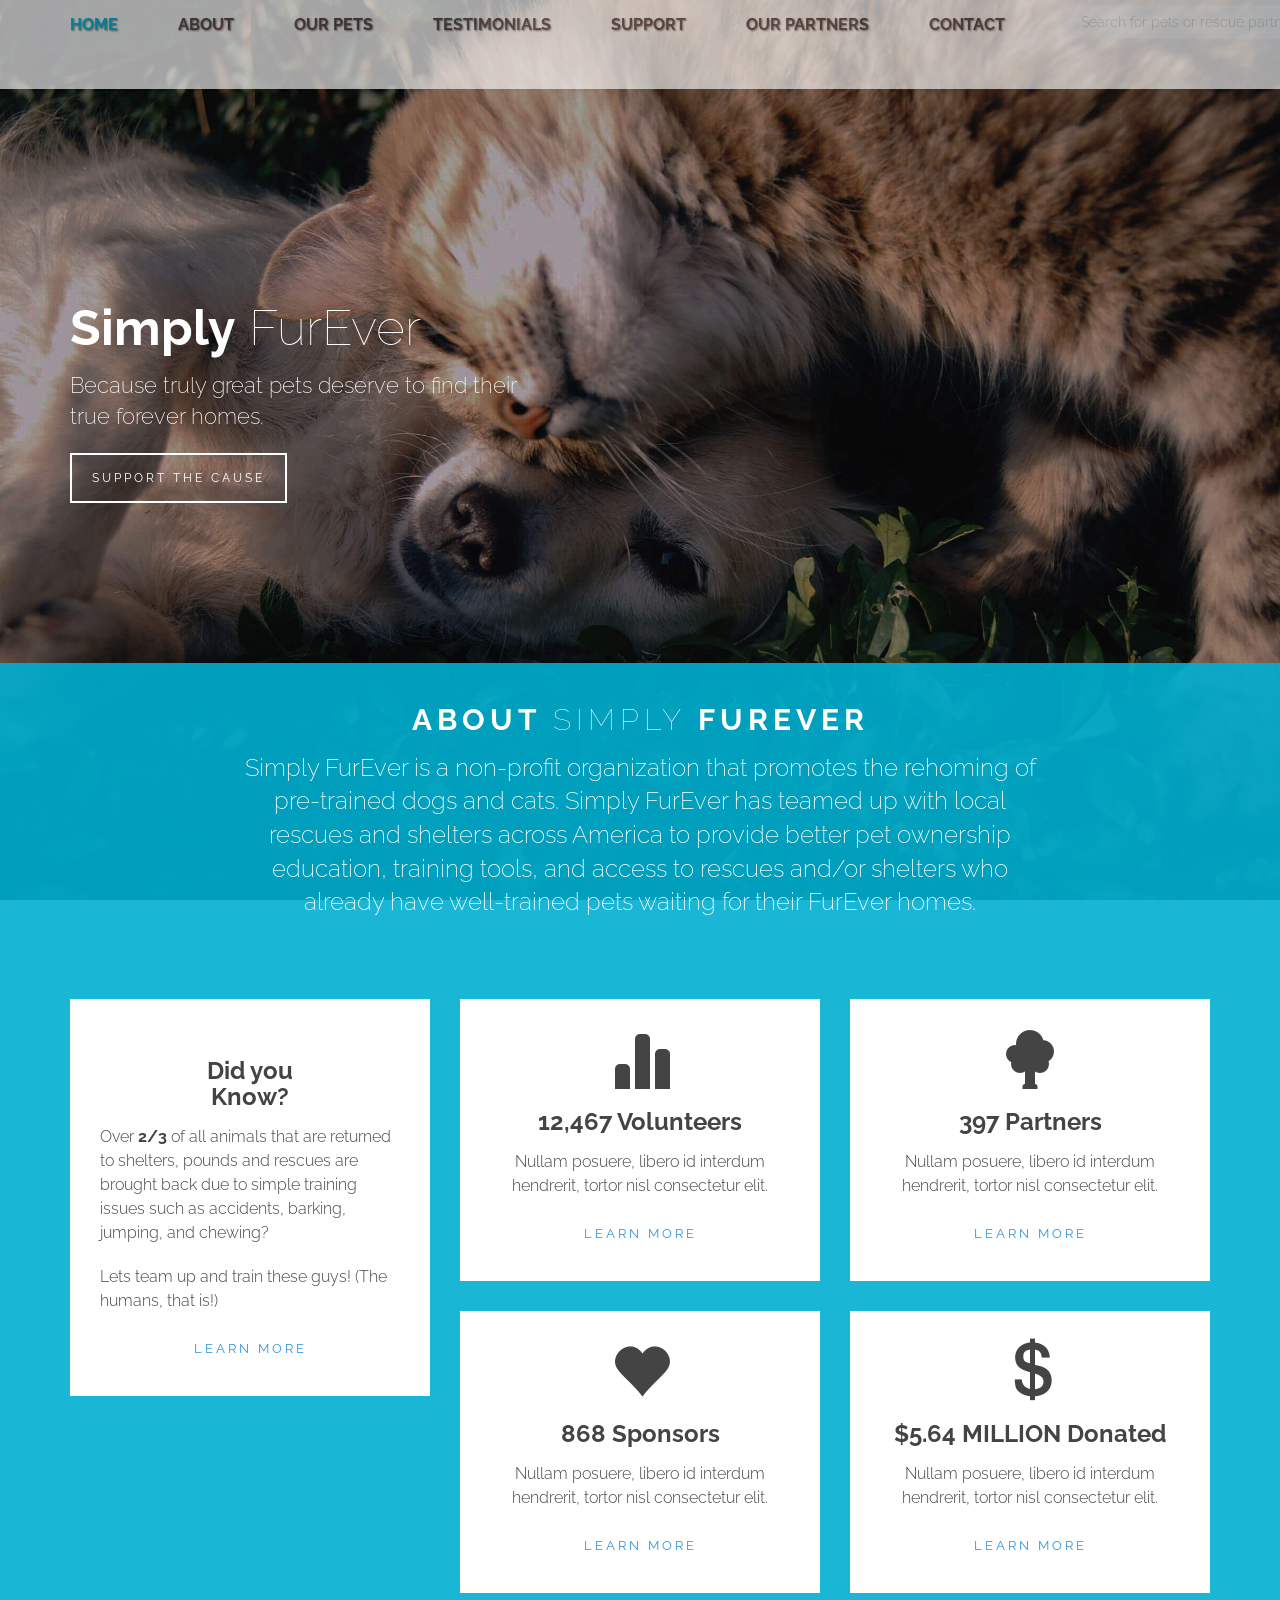
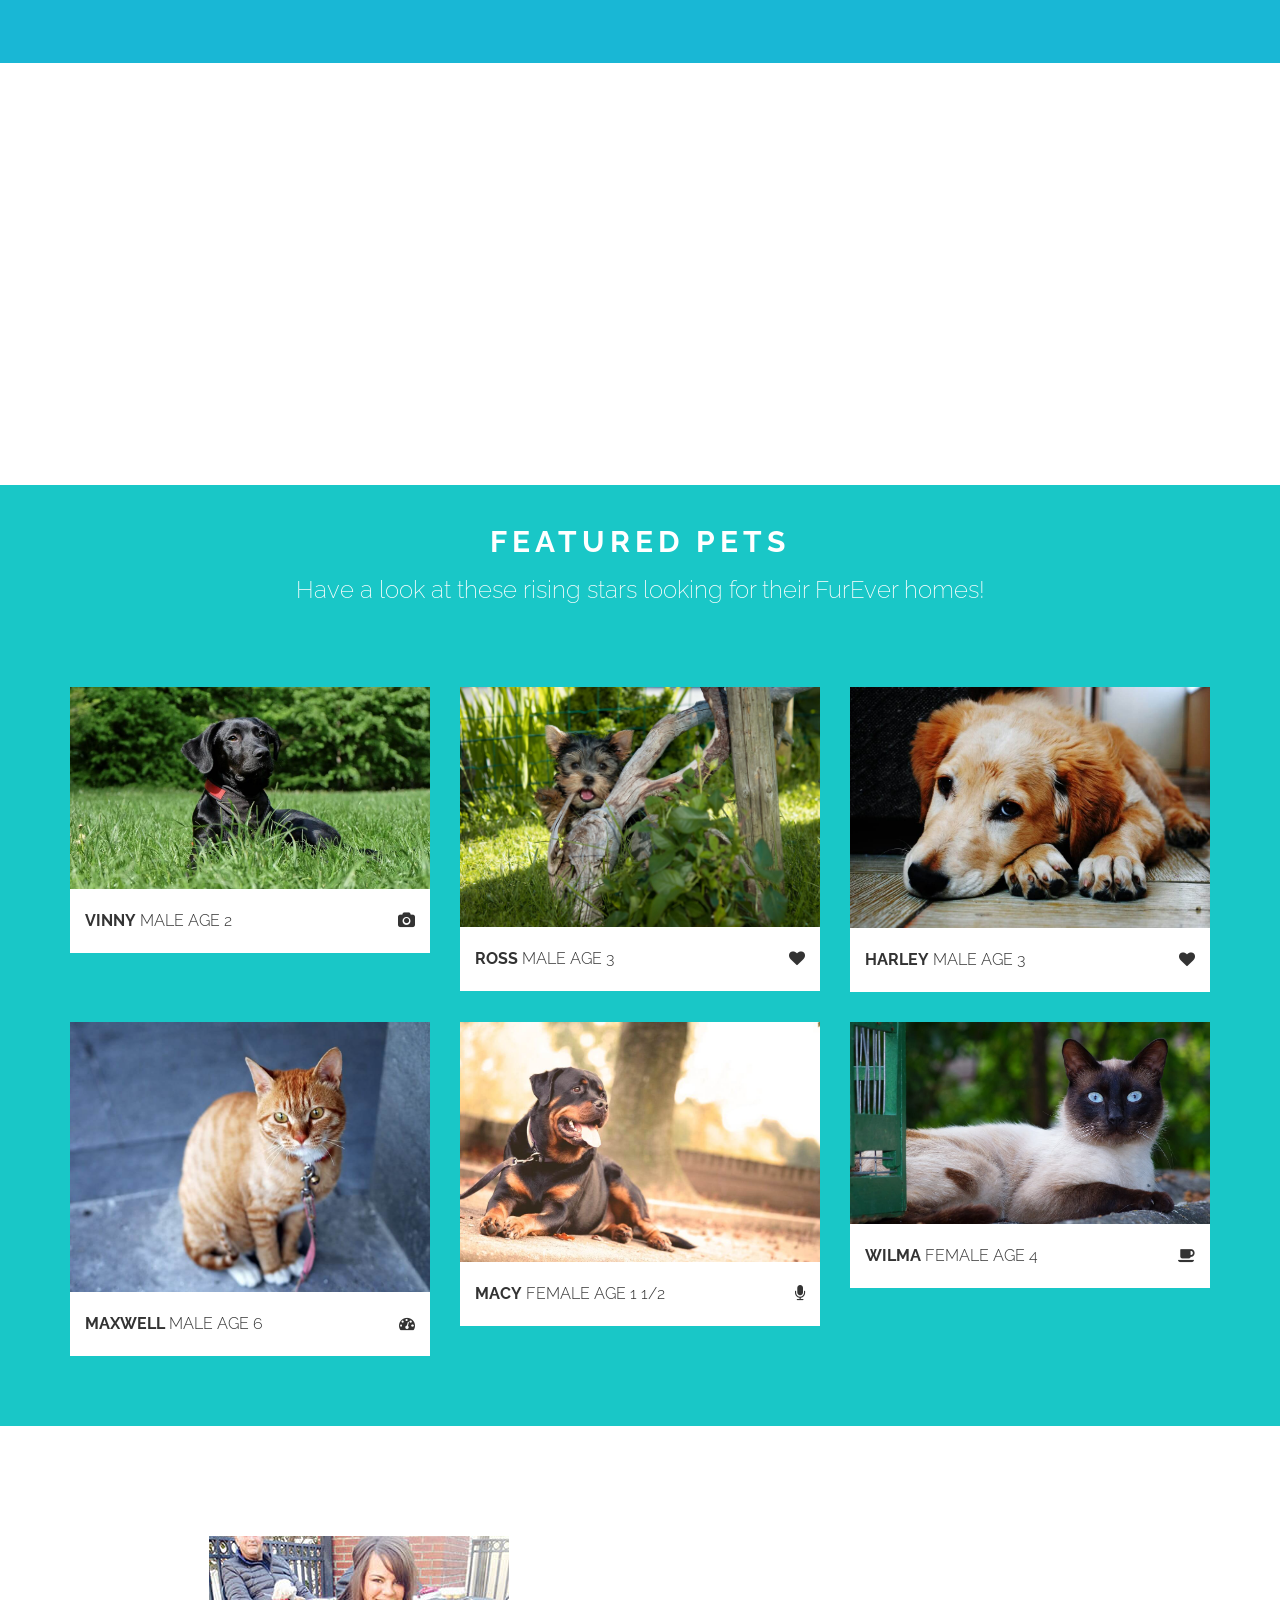
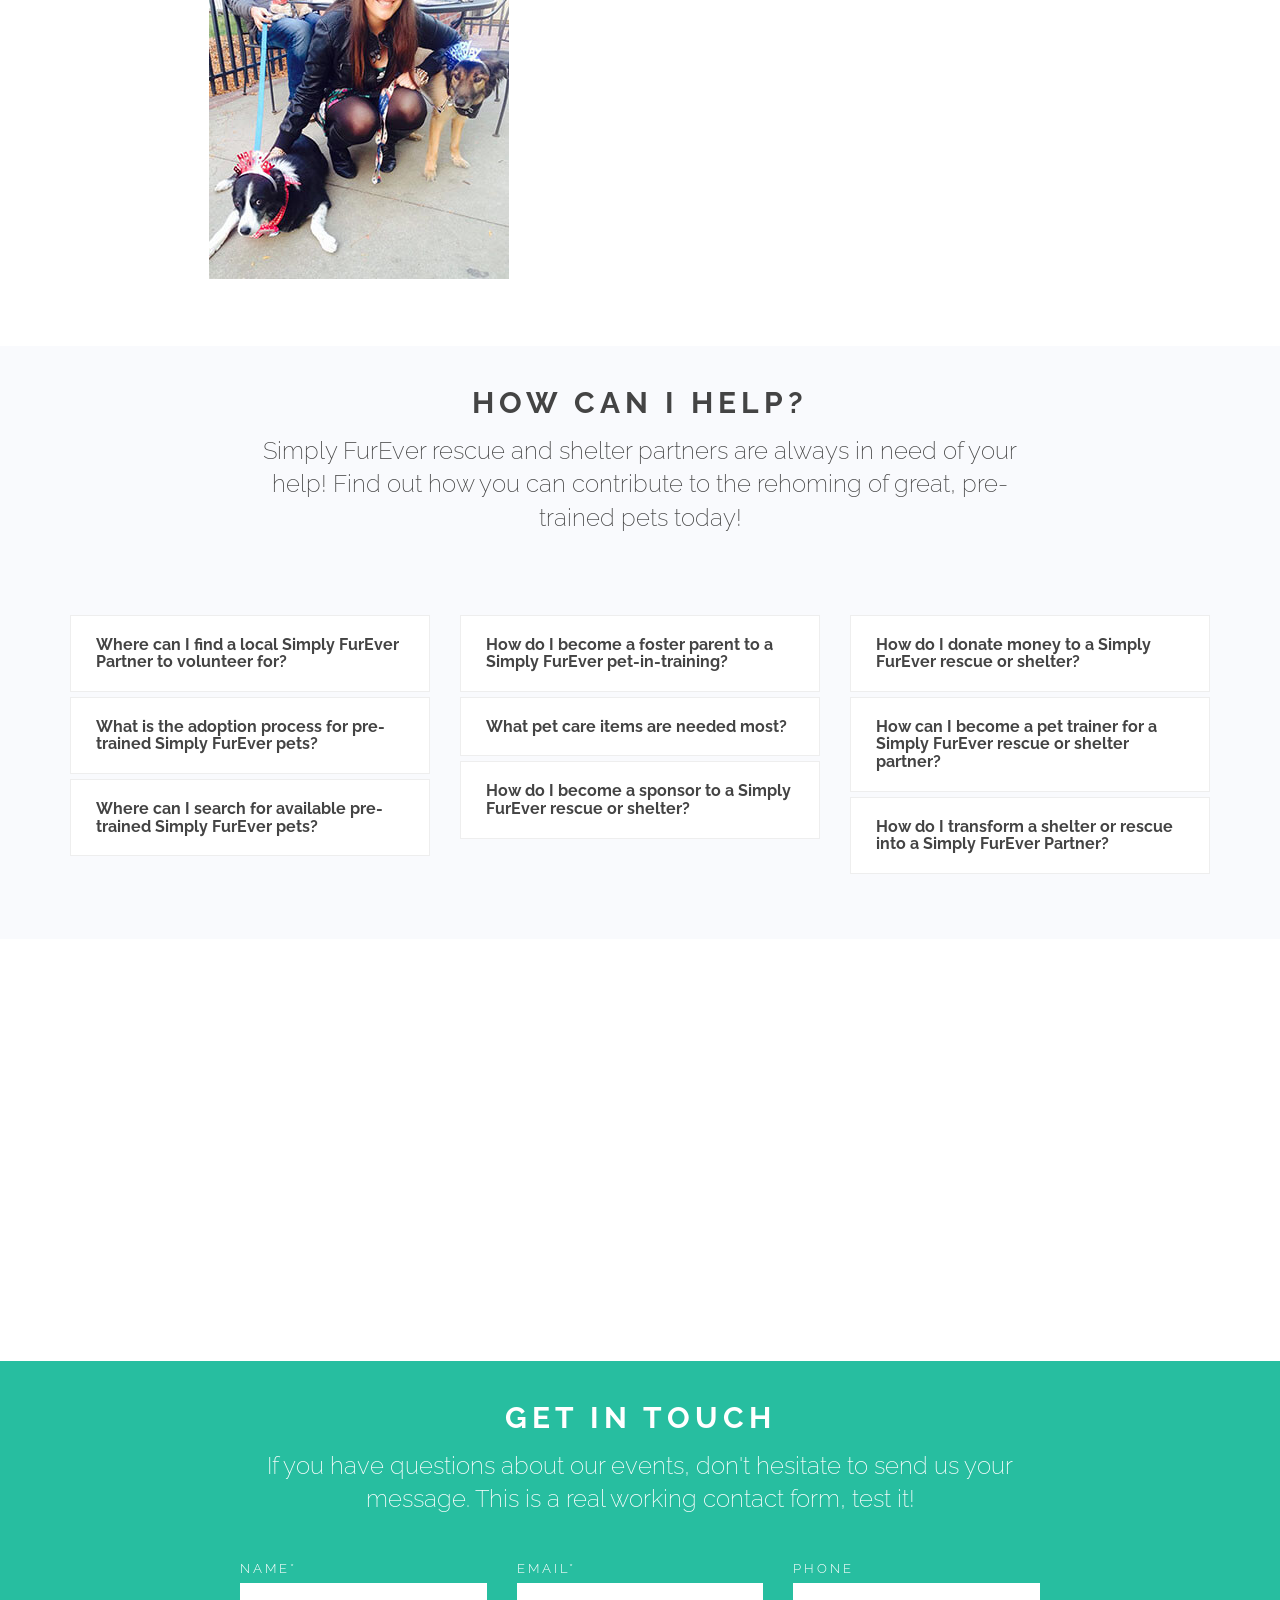
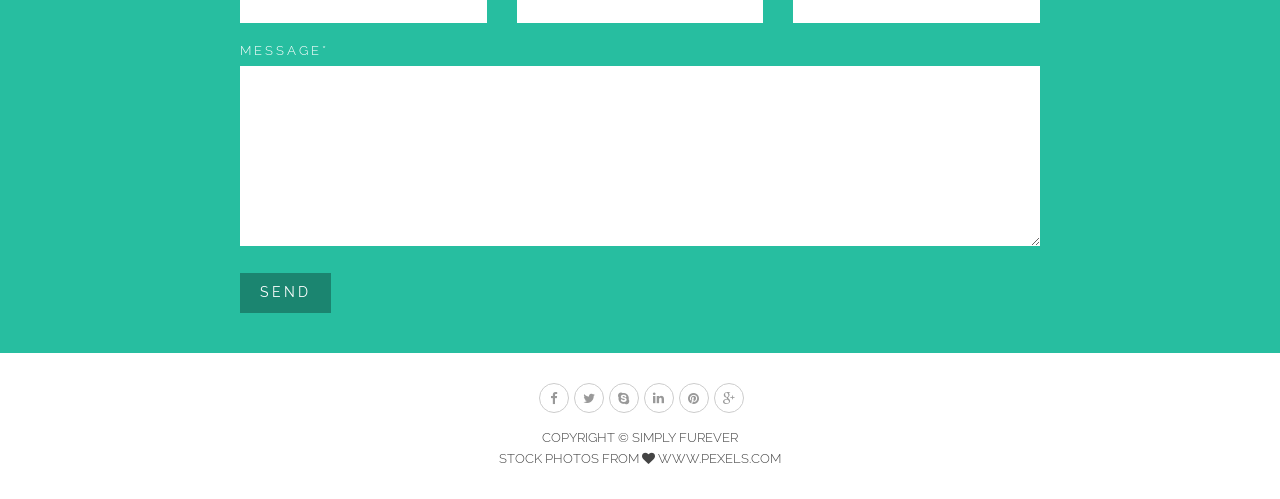
==== commit 60bf48b7: "working on making slide show more responsive" ====
--- a/index.html
+++ b/index.html
@@ -241,7 +241,7 @@
     <!-- Text Carousel (testimonials)
 	================================================== -->
     <section id="slider" class="parallax section" style="background-image: url('assets/img/trainedkitty.jpeg')">
-        <div class="wrapsection">
+        <div class="wrapsection testimonialhunk">
             <div class="container">
                 <div class="row">
                     <div class="col-md-12">
--- a/assets/css/style.css
+++ b/assets/css/style.css
@@ -807,10 +807,17 @@
     margin-top: 30px;
 }
 
+@media (max-width: 768px) {
+    .testpic {
+        float: left;
+    }
+}
+
 .testimgdiv {
     background-color: #fff;
     height: 400px;
-    width: 375px;
+    width: 350px;
+    float: left;
 }
 
 .carousel-control.left,
@@ -880,6 +887,8 @@
 
 .carousel-inner blockquote p {
     font-size: 36px;
+    width: 60%;
+    float: right;
 }
 
 .carousel-control .glyphicon {
@@ -1550,8 +1559,6 @@
 
 /*	Common	==================================================*/
 
-.section {}
-
 .wrapsection {
     padding-top: 40px;
     padding-bottom: 40px;
@@ -1641,7 +1648,7 @@
     }
     h2,
     .carousel-inner blockquote p {
-        font-size: 24px;
+        font-size: 18px;
     }
     h3 {
         font-size: 20px;
@@ -1659,7 +1666,7 @@
         font-size: 18px;
     }
     .section {
-        padding: 60px 0;
+        /* padding: 60px 0;*/
     }
     .maintitle p.lead {
         margin-bottom: 40px;
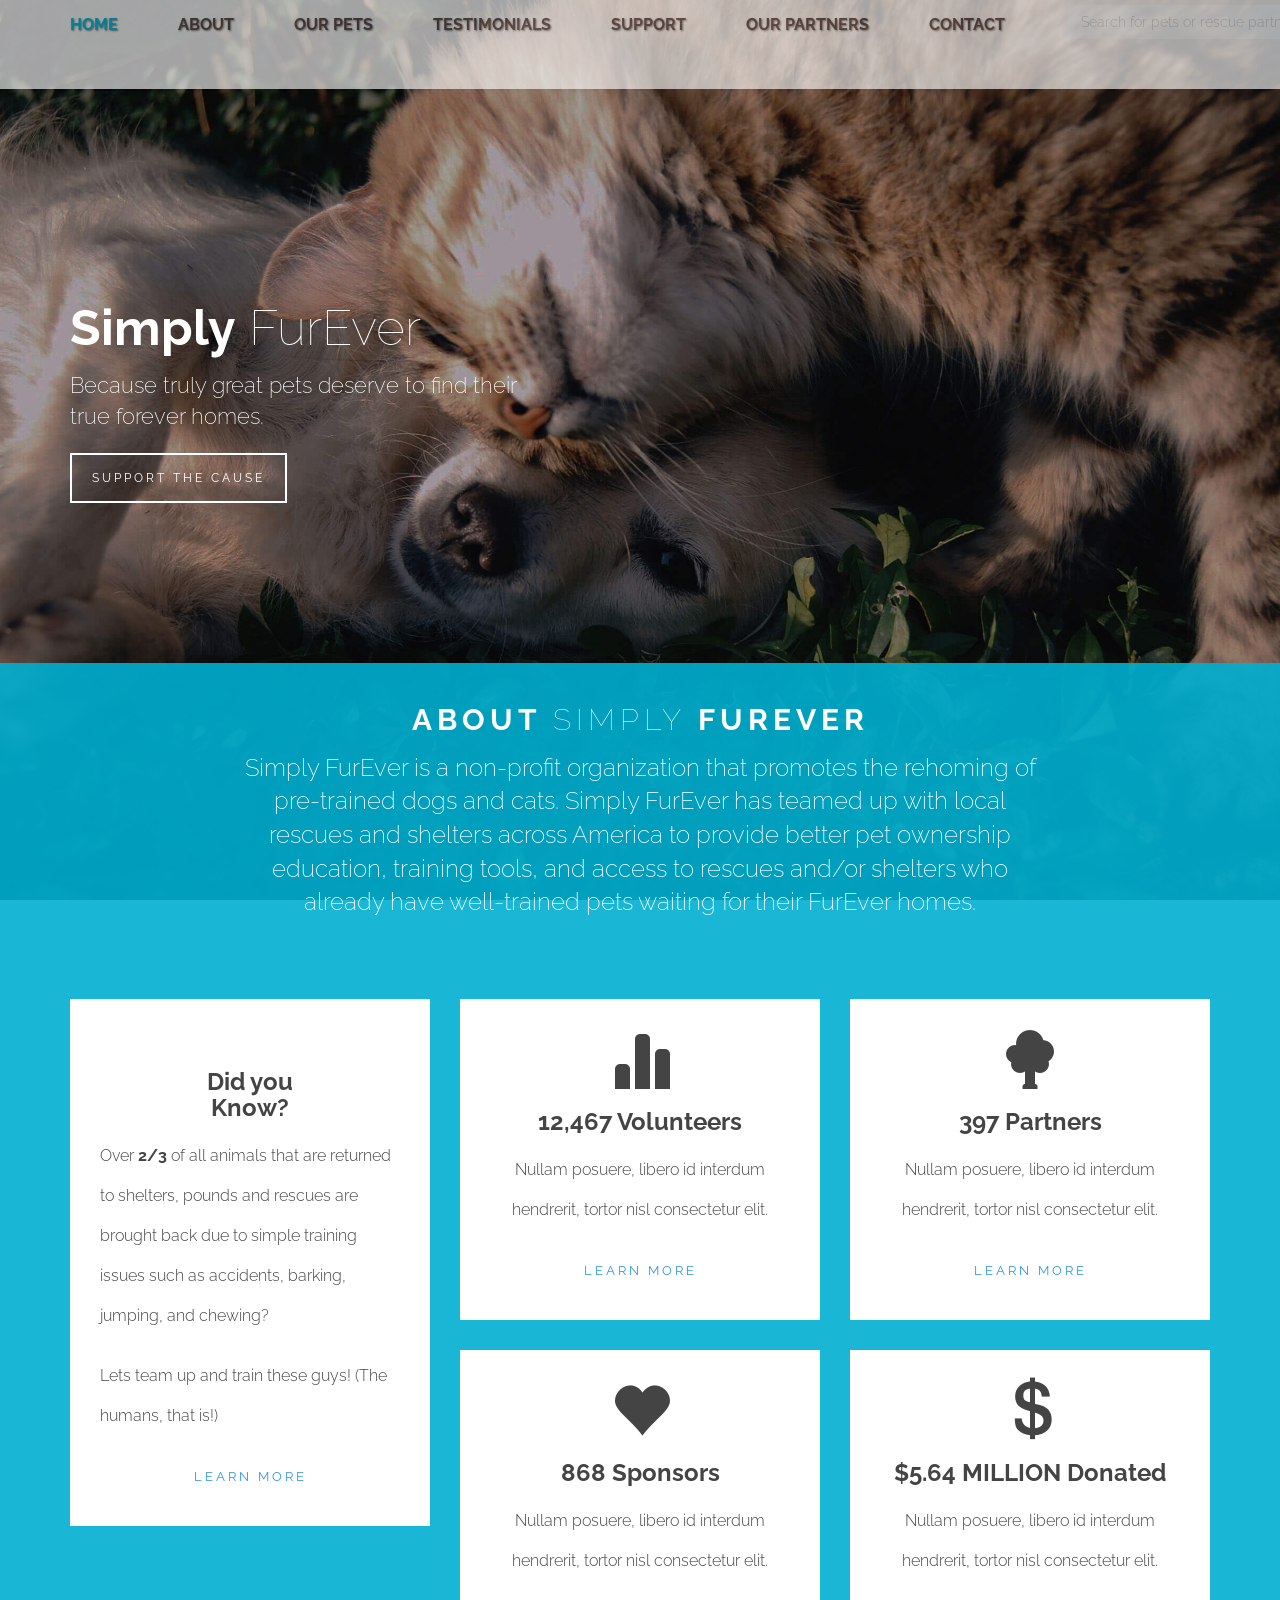
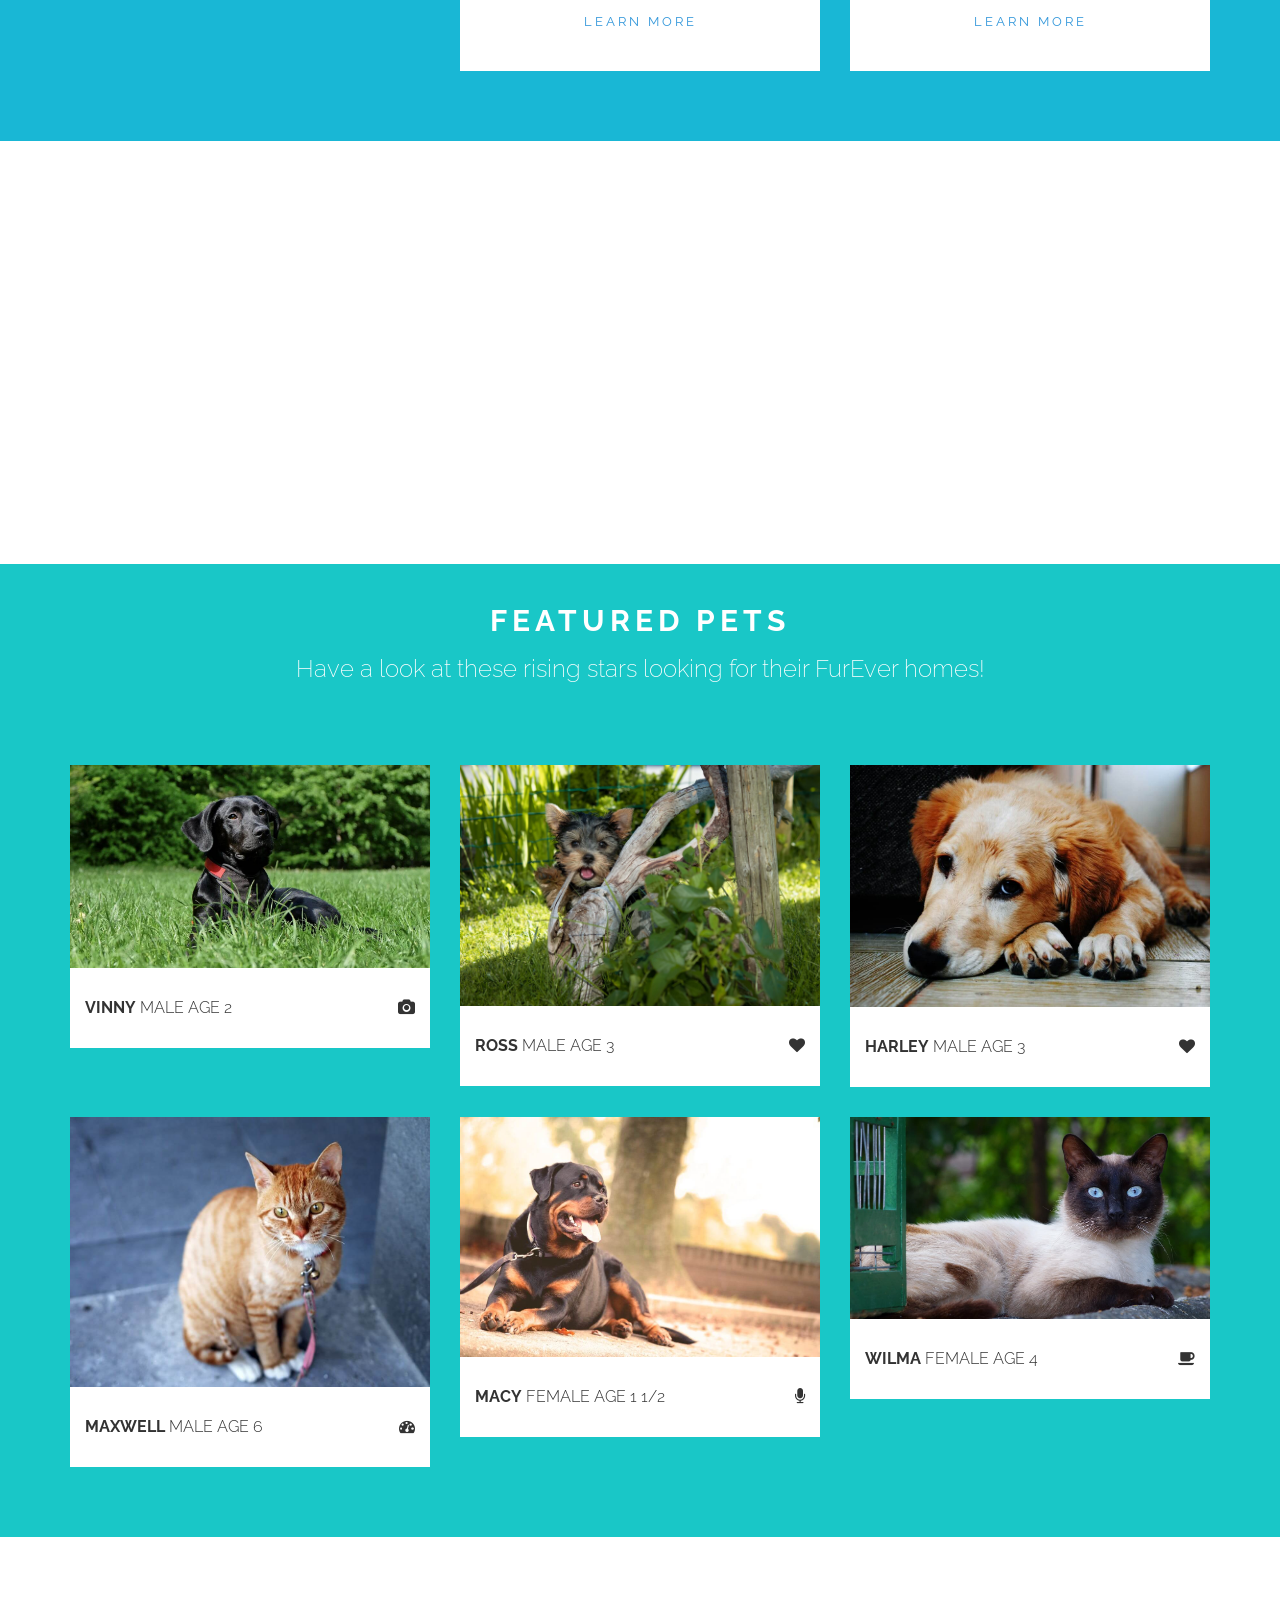
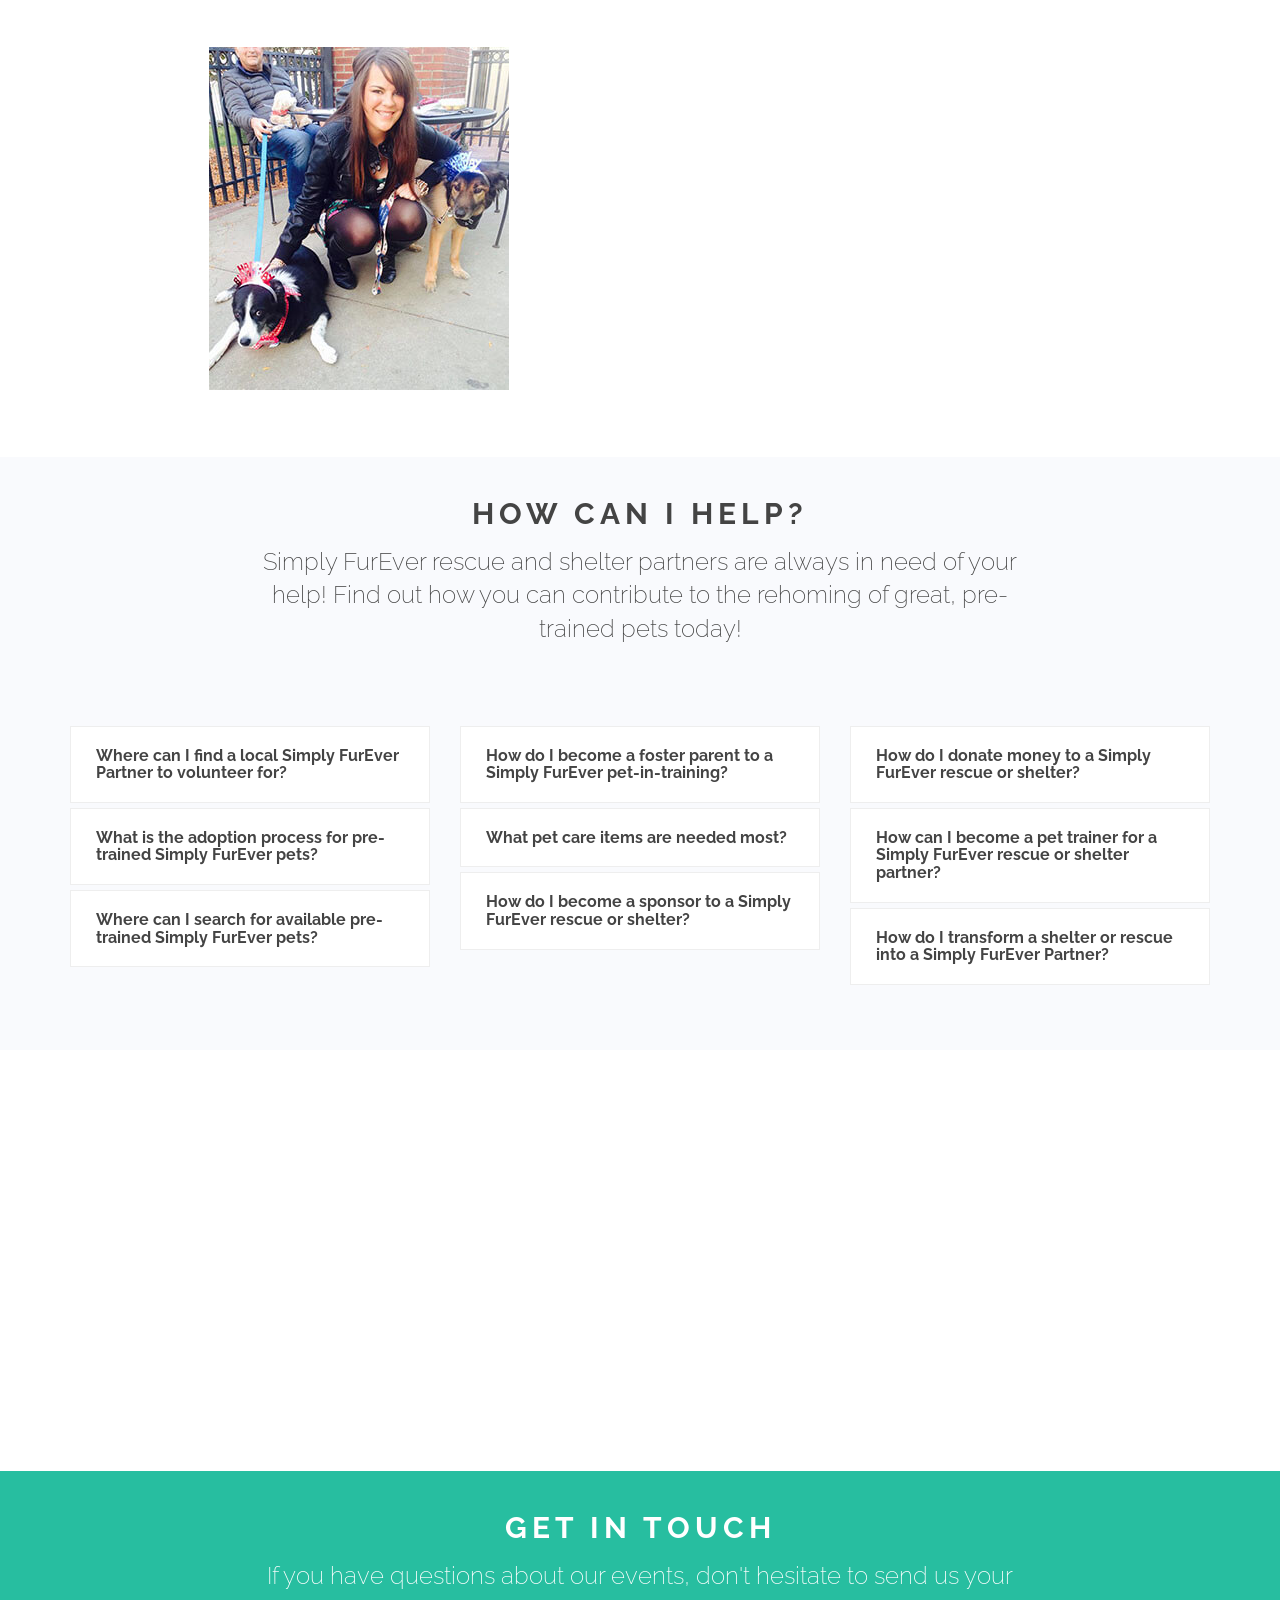
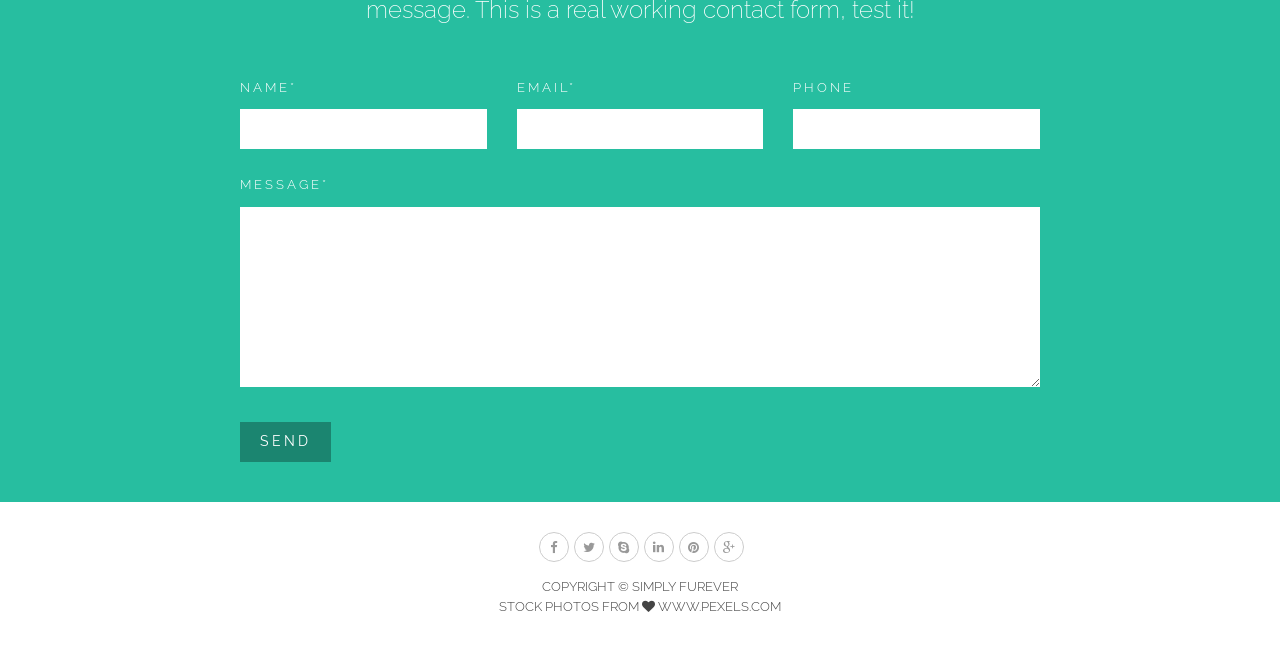
==== commit 2a56cb82: "fixed meg's picture on slideshow, moved the entire slideshow up so that when you click testimonials " ====
--- a/index.html
+++ b/index.html
@@ -259,7 +259,7 @@
                                 </div>
                                 <div class="item">
                                     <blockquote>
-                                        <div class="testimgdiv"><img src="assets/img/megandnug.JPG" class="testpic"></div>
+                                        <div class="testimgdiv"><img src="assets/img/megandnug.JPG" class="testpic meg"></div>
                                         <p class="lead"> "Who would have guessed this little guy was waiting for me in a shelter of all places?" </p> <small>Meagan and Nugget, FurEver Friends since February 2016</small> </blockquote>
                                 </div>
                                 <div class="item">
--- a/assets/css/style.css
+++ b/assets/css/style.css
@@ -1,1713 +1,1703 @@
-body {
-    color: #444;
-    font: normal 16px "Raleway", "Helvetica Neue", Helvetica, Arial, sans-serif;
-    font-weight: 300;
-    background-color: #fff;
-    overflow-x: hidden;
-    line-height: 1.5;
-}
-
-a {
-    color: #3498db;
-    cursor: pointer;
-    text-decoration: none;
-    -moz-transition: all .2s;
-    -o-transition: all .2s;
-    -webkit-transition: all .2s;
-    transition: all .2s;
-}
-
-a:hover,
-a:focus {
-    color: #3498db;
-    outline: none;
-    text-decoration: none;
-}
-
-h1,
-h2,
-h3,
-h4,
-h5,
-h6,
-.h1,
-.h2,
-.h3,
-.h4,
-.h5,
-.h6 {
-    font-family: "Raleway", "Helvetica Neue", Helvetica, Arial, sans-serif;
-    font-weight: bold;
-    margin-bottom: 15px;
-    margin-top: 0;
-}
-
-h1 {
-    font-size: 38px;
-}
-
-h2 {
-    font-size: 32px;
-}
-
-h3 {
-    font-size: 24px;
-    display: block;
-}
-
-h4 {
-    font-size: 20px;
-}
-
-h5 {
-    font-size: 18px;
-}
-
-h6 {
-    font-size: 16px;
-}
-
-p.lead {
-    font-size: 24px;
-    font-weight: 200;
-}
-
-p {
-    margin-bottom: 20px;
-}
-
-p:last-child {
-    margin-bottom: 0;
-}
-
-ul,
-ol {
-    margin-bottom: 20px;
-}
-
-blockquote {
-    padding-top: 0;
-    padding-bottom: 0;
-    border-color: #1ABC9C;
-}
-
-blockquote small {
-    color: inherit;
-}
-
-pre {
-    background-color: rgba(255, 255, 255, .5);
-    border-color: rgba(0, 0, 0, .1);
-    margin-bottom: 20px;
-}
-
-.lighter {
-    font-weight: 100;
-}
-
-img {
-    max-width: 100%;
-}
-
-
-/*Keyword Search*/
-
-.dropdown.dropdown-lg .dropdown-menu {
-    margin-top: -1px;
-    padding: 6px 20px;
-}
-
-.input-group-btn .btn-group {
-    display: flex !important;
-}
-
-.btn-group .btn {
-    border-radius: 0;
-    margin-left: -1px;
-}
-
-.btn-group .btn:last-child {
-    border-top-right-radius: 4px;
-    border-bottom-right-radius: 4px;
-}
-
-.btn-group .form-horizontal .btn[type="submit"] {
-    border-top-left-radius: 4px;
-    border-bottom-left-radius: 4px;
-}
-
-.form-horizontal .form-group {
-    margin-left: 0;
-    margin-right: 0;
-}
-
-.form-group .form-control:last-child {
-    border-top-left-radius: 4px;
-    border-bottom-left-radius: 4px;
-}
-
-.btn-group {
-    margin-top: -25px;
-}
-
-@media screen and (min-width: 768px) {
-    #adv-search {
+    body {
+        color: #444;
+        font: normal 16px "Raleway", "Helvetica Neue", Helvetica, Arial, sans-serif;
+        font-weight: 300;
+        background-color: #fff;
+        overflow-x: hidden;
+        line-height: 2.5;
+    }
+    
+    a {
+        color: #3498db;
+        cursor: pointer;
+        text-decoration: none;
+        -moz-transition: all .2s;
+        -o-transition: all .2s;
+        -webkit-transition: all .2s;
+        transition: all .2s;
+    }
+    
+    a:hover,
+    a:focus {
+        color: #3498db;
+        outline: none;
+        text-decoration: none;
+    }
+    
+    h1,
+    h2,
+    h3,
+    h4,
+    h5,
+    h6,
+    .h1,
+    .h2,
+    .h3,
+    .h4,
+    .h5,
+    .h6 {
+        font-family: "Raleway", "Helvetica Neue", Helvetica, Arial, sans-serif;
+        font-weight: bold;
+        margin-bottom: 15px;
+        margin-top: 0;
+    }
+    
+    h1 {
+        font-size: 38px;
+    }
+    
+    h2 {
+        font-size: 32px;
+    }
+    
+    h3 {
+        font-size: 24px;
+        display: block;
+    }
+    
+    h4 {
+        font-size: 20px;
+    }
+    
+    h5 {
+        font-size: 18px;
+    }
+    
+    h6 {
+        font-size: 16px;
+    }
+    
+    p.lead {
+        font-size: 24px;
+        font-weight: 200;
+    }
+    
+    p {
+        margin-bottom: 20px;
+    }
+    
+    p:last-child {
+        margin-bottom: 0;
+    }
+    
+    ul,
+    ol {
+        margin-bottom: 20px;
+    }
+    
+    blockquote {
+        padding-top: 0;
+        padding-bottom: 0;
+        border-color: #1ABC9C;
+    }
+    
+    blockquote small {
+        color: inherit;
+    }
+    
+    pre {
+        background-color: rgba(255, 255, 255, .5);
+        border-color: rgba(0, 0, 0, .1);
+        margin-bottom: 20px;
+    }
+    
+    .lighter {
+        font-weight: 100;
+    }
+    
+    img {
+        max-width: 100%;
+    }
+    /*Keyword Search*/
+    
+    .dropdown.dropdown-lg .dropdown-menu {
+        margin-top: -1px;
+        padding: 6px 20px;
+    }
+    
+    .input-group-btn .btn-group {
+        display: flex !important;
+    }
+    
+    .btn-group .btn {
+        border-radius: 0;
+        margin-left: -1px;
+    }
+    
+    .btn-group .btn:last-child {
+        border-top-right-radius: 4px;
+        border-bottom-right-radius: 4px;
+    }
+    
+    .btn-group .form-horizontal .btn[type="submit"] {
+        border-top-left-radius: 4px;
+        border-bottom-left-radius: 4px;
+    }
+    
+    .form-horizontal .form-group {
+        margin-left: 0;
+        margin-right: 0;
+    }
+    
+    .form-group .form-control:last-child {
+        border-top-left-radius: 4px;
+        border-bottom-left-radius: 4px;
+    }
+    
+    .btn-group {
+        margin-top: -25px;
+    }
+    
+    @media screen and (min-width: 768px) {
+        #adv-search {
+            float: right;
+            width: 30%;
+            /*width: 500px;*/
+            margin-top: -65px;
+            /* margin-right: -215px;*/
+        }
+        .dropdown.dropdown-lg {
+            position: static !important;
+        }
+        .dropdown.dropdown-lg .dropdown-menu {
+            min-width: 500px;
+        }
+    }
+    /*	Section	==================================================*/
+    
+    .active-section {
+        top: 0px;
+    }
+    
+    .navbar.active-section {
+        top: 0 !important;
+    }
+    
+    .section-title {
+        text-transform: uppercase;
+        font-size: 30px;
+        letter-spacing: 5px;
+    }
+    
+    .whitecolor {
+        color: #fff;
+    }
+    /*	Button & Label	==================================================*/
+    
+    .alert {
+        color: #FFF;
+        border: none;
+    }
+    
+    [class^="alert-"] .alert-link,
+    [class*=" alert-"] .alert-link {
+        color: #FFF;
+        font-weight: 300;
+        text-decoration: underline;
+    }
+    
+    .btn,
+    .label {
+        border-radius: 0px;
+        -moz-border-radius: 0px;
+        -webkit-border-radius: 0px;
+        -moz-transition: all .2s;
+        -o-transition: all .2s;
+        -webkit-transition: all .2s;
+        transition: all .2s;
+    }
+    
+    .btn {
+        font-weight: 400;
+        text-transform: uppercase;
+        font-size: 13px;
+        letter-spacing: 3px;
+    }
+    
+    .btn:hover,
+    .btn:focus {
+        outline: none;
+    }
+    
+    .btn-link {
+        color: #1abc9c;
+    }
+    
+    .btn-link:hover,
+    .btn-link:focus {
+        color: #16a085;
+    }
+    
+    .btn-default,
+    .label-default {
+        border-color: #FFF;
+        color: #fff;
+        background-color: transparent;
+        border-width: 2px;
+        padding: 15px 20px;
+    }
+    
+    .btn-default:hover,
+    .btn-default:focus {
+        background-color: #F9FAFD;
+        border-color: #F9FAFD;
+        color: #444;
+    }
+    
+    .btn-success,
+    .label-success,
+    .alert-success {
+        background-color: #FFF;
+        border-color: #FFF;
+        color: #1E2024;
+    }
+    
+    .btn-success:hover,
+    .btn-success:focus {
+        border-color: #FFF;
+        background-color: #FFF;
+        color: #000;
+    }
+    
+    .btn-primary,
+    .label-primary {
+        background-color: #444;
+        border-color: #444;
+    }
+    
+    .btn-primary:hover,
+    .btn-primary:focus {
+        background-color: #d33c00;
+        border-color: #d33c00;
+    }
+    
+    .btn-info,
+    .label-info,
+    .alert-info {
+        background-color: #FFF;
+        border-color: #FFF;
+        color: #01B0D1;
+    }
+    
+    .btn-info:hover,
+    .btn-info:focus {
+        background-color: #FFF;
+        border-color: #FFF;
+        color: #0299b8;
+    }
+    
+    .btn-warning,
+    .label-warning,
+    .alert-warning {
+        background-color: #e67e22;
+        border-color: #e67e22;
+    }
+    
+    .btn-warning:hover,
+    .btn-warning:focus {
+        background-color: #d35400;
+        border-color: #d35400;
+    }
+    
+    .btn-danger,
+    .label-danger,
+    .alert-danger {
+        background-color: #e74c3c;
+        border-color: #e74c3c;
+    }
+    
+    .btn-danger:hover,
+    .btn-danger:focus {
+        background-color: #c0392b;
+        border-color: #c0392b;
+    }
+    /*	Tab & Collapse Skin	==================================================*/
+    
+    .tab-pane {
+        padding: 15px 0;
+        margin-bottom: 5px;
+    }
+    
+    .nav-tabs {
+        border-bottom-color: #ecf0f1;
+    }
+    
+    .nav-tabs>li>a {
+        padding: 10px 0;
+        margin-right: 30px;
+        color: inherit;
+        font-size: 16px;
+        border: none;
+        border-bottom: 1px solid rgba(255, 255, 255, 0);
+    }
+    
+    .nav .open>a,
+    .nav .open>a:hover,
+    .nav .open>a:focus {
+        background: transparent;
+        border: none;
+        border-color: rgba(255, 255, 255, 0);
+    }
+    
+    .nav>li>a:hover,
+    .nav>li>a:focus {
+        background-color: #ecf0f1;
+    }
+    
+    .nav-tabs>li>a:hover,
+    .nav-tabs>li>a:focus {
+        color: #1abc9c;
+        background: transparent;
+    }
+    
+    .nav-tabs>li.active>a,
+    .nav-tabs>li.active>a:hover,
+    .nav-tabs>li.active>a:focus {
+        background: transparent;
+        border: none;
+        color: #1abc9c;
+        border-bottom: 1px solid #1abc9c;
+    }
+    
+    .nav-pills>li.active>a,
+    .nav-pills>li.active>a:hover,
+    .nav-pills>li.active>a:focus {
+        background-color: #1abc9c;
+    }
+    
+    .nav .caret,
+    .nav a:hover .caret {
+        border-top-color: #1abc9c;
+        border-bottom-color: #1abc9c;
+    }
+    
+    .dropdown-menu>.active>a,
+    .dropdown-menu>.active>a:hover,
+    .dropdown-menu>.active>a:focus {
+        background-color: #1abc9c;
+    }
+    
+    .navbar-inverse .navbar-collapse,
+    .navbar-inverse .navbar-form {
+        border-color: #bdc3c7;
+    }
+    
+    .navbar-inverse .navbar-toggle {
+        background-color: #34495e;
+        border-color: #2c3e50;
+        /* margin-top: 23px;*/
+    }
+    
+    .navbar-inverse .navbar-toggle:focus {
+        outline: none;
+    }
+    
+    .panel {
+        box-shadow: none;
+        -webkit-box-shadow: none;
+        -moz-box-shadow: none;
+    }
+    
+    .panel-default {
+        border-color: #eee;
+    }
+    
+    .panel-default:last-child {
+        margin-bottom: 25px;
+    }
+    
+    .panel-default>.panel-heading {
+        background: #fff;
+        color: #444;
+    }
+    
+    .panel-heading {
+        padding: 20px 25px;
+    }
+    
+    .panel-default>.panel-heading a:hover {
+        color: #01b0d1;
+    }
+    
+    .panel-default>.panel-heading+.panel-collapse .panel-body {
+        border-top: 1px solid #eee;
+    }
+    
+    .panel-group .panel {
+        border-radius: 0;
+    }
+    /*	Form	==================================================*/
+    
+    label {
+        font-weight: 300;
+    }
+    
+    .input-group {
+        margin-bottom: 10px;
+    }
+    
+    .form-control {
+        font-weight: 300;
+        border-color: #ecf0f1;
+        background-color: #ecf0f1;
+        border-radius: 0px;
+        -webkit-border-radius: 0px;
+        -moz-border-radius: 0px;
+        box-shadow: none;
+        -webkit-box-shadow: none;
+        -moz-box-shadow: none;
+        -moz-transition: all .2s;
+        -o-transition: all .2s;
+        -webkit-transition: all .2s;
+        transition: all .2s;
+    }
+    
+    .form-control[disabled],
+    .form-control[readonly],
+    fieldset[disabled] .form-control,
+    .form-control[disabled]:hover,
+    .form-control[readonly]:hover,
+    fieldset[disabled] .form-control:hover,
+    .form-control[disabled]:focus,
+    .form-control[readonly]:focus,
+    fieldset[disabled] .form-control:focus {
+        background-color: #ecf0f1;
+    }
+    
+    .form-control:hover,
+    .form-control:focus {
+        outline: none;
+        border-color: #ecf0f1;
+        background-color: #FFF;
+        box-shadow: none;
+        -webkit-box-shadow: none;
+        -moz-box-shadow: none;
+    }
+    
+    .form-control:-moz-placeholder {
+        color: #bdc3c7;
+        font-weight: 300;
+    }
+    
+    .form-control::-moz-placeholder {
+        color: #bdc3c7;
+        font-weight: 300;
+    }
+    
+    .form-control:-ms-input-placeholder {
+        color: #bdc3c7;
+        font-weight: 300;
+    }
+    
+    .form-control::-webkit-input-placeholder {
+        color: #bdc3c7;
+        font-weight: 300;
+    }
+    
+    .input-group-addon {
+        background-color: #FFF;
+        border-color: #ecf0f1;
+        color: #ecf0f1;
+    }
+    
+    [class^="has-"] .form-control,
+    [class*=" has-"] .form-control {
+        color: #FFF;
+    }
+    
+    .has-success .help-block,
+    .has-success .control-label,
+    .has-success .radio,
+    .has-success .checkbox,
+    .has-success .radio-inline,
+    .has-success .checkbox-inline {
+        color: #2ecc71;
+    }
+    
+    .has-success .form-control {
+        border-color: #2ecc71;
+        background-color: #2ecc71;
+    }
+    
+    .has-success .form-control:hover,
+    .has-success .form-control:focus {
+        border-color: #2ecc71;
+        background-color: #FFF;
+        color: #2ecc71;
+        box-shadow: none;
+        -webkit-box-shadow: none;
+        -moz-box-shadow: none;
+    }
+    
+    .has-warning .help-block,
+    .has-warning .control-label,
+    .has-warning .radio,
+    .has-warning .checkbox,
+    .has-warning .radio-inline,
+    .has-warning .checkbox-inline {
+        color: #e67e22;
+    }
+    
+    .has-warning .form-control {
+        border-color: #e67e22;
+        background-color: #e67e22;
+    }
+    
+    .has-warning .form-control:hover,
+    .has-warning .form-control:focus {
+        background-color: #FFF;
+        border-color: #e67e22;
+        color: #e67e22;
+        box-shadow: none;
+        -webkit-box-shadow: none;
+        -moz-box-shadow: none;
+    }
+    
+    .has-error .help-block,
+    .has-error .control-label,
+    .has-error .radio,
+    .has-error .checkbox,
+    .has-error .radio-inline,
+    .has-error .checkbox-inline {
+        color: #e74c3c;
+    }
+    
+    .has-error .form-control {
+        border-color: #e74c3c;
+        background-color: #e74c3c;
+    }
+    
+    .has-error .form-control:hover,
+    .has-error .form-control:focus {
+        background-color: #FFF;
+        border-color: #e74c3c;
+        color: #e74c3c;
+        box-shadow: none;
+        -webkit-box-shadow: none;
+        -moz-box-shadow: none;
+    }
+    /*	Header	==================================================*/
+    
+    #header {
+        box-shadow: 0 0 5px rgba(0, 0, 0, .05);
+        -webkit-box-shadow: 0 0 5px rgba(0, 0, 0, .05);
+        -moz-box-shadow: 0 0 5px rgba(0, 0, 0, .05);
+        background: rgba(255, 255, 255, 0.9);
+    }
+    /*	Parallax Background	==================================================*/
+    
+    #parallax {
+        height: 100%;
+        width: 100%;
+        top: 0;
+        position: fixed;
+        background-image: url('../img/bg.jpg');
+        background-position: center center;
+        background-repeat: no-repeat;
+        -webkit-background-size: cover;
+        -moz-background-size: cover;
+        -o-background-size: cover;
+        background-size: cover;
+        z-index: -100;
+    }
+    /*	Navbar	==================================================*/
+    
+    .navbar-inverse .navbar-brand {
+        padding: 30px 15px;
+        margin-right: 30px;
+        color: #564444;
+        text-transform: uppercase;
+        font-weight: bold;
+        text-shadow: 1px 1px 2px rgba(0, 0, 0, 0.5);
+        font-size: 19px;
+    }
+    
+    .navbar-inverse .navbar-brand:hover,
+    .navbar-inverse .navbar-brand:focus {
+        color: #000;
+    }
+    
+    .navbar-inverse {
+        background-color: #fff;
+        opacity: 70%;
+        border: none;
+    }
+    
+    .navbar-right button {
+        margin: 23px 0;
+    }
+    
+    .navbar-nav>li>a {
+        /* padding: 30px 0;*/
+        margin: 0 15px;
+    }
+    
+    .navbar-inverse .navbar-nav>li>a {
+        color: #564444;
+        text-transform: uppercase;
+        font-size: 16px;
+        font-weight: bold;
+        text-shadow: 1px 1px 2px rgba(0, 0, 0, 0.5)
+    }
+    
+    .navbar-inverse .navbar-nav>li>a:hover,
+    .navbar-inverse .navbar-nav>li>a:focus,
+    .navbar-inverse .navbar-nav>.active>a,
+    .navbar-inverse .navbar-nav>.active>a:hover,
+    .navbar-inverse .navbar-nav>.active>a:focus {
+        background-color: transparent;
+        background-color: rgba(255, 255, 255, 0);
+        color: #01b0d1;
+    }
+    
+    .header-button {
+        margin-left: 15px;
+    }
+    /*	Hero	==================================================*/
+    
+    #hero {
+        margin-top: 140px;
+        padding: 0;
+        color: #FFF;
+    }
+    
+    #hero .herotext {
+        padding: 160px 0px;
+    }
+    
+    #hero h1 {
+        font-size: 50px;
+    }
+    
+    #hero p.lead {
+        font-size: 1.4em;
+    }
+    
+    #hero .btn {
+        font-size: 12px;
+    }
+    /*	Features	==================================================*/
+    
+    #features {
+        background-color: #01B0D1;
+        color: #FFF;
+    }
+    
+    .maintitle h1 {
+        text-transform: uppercase;
+    }
+    
+    .maintitle,
+    .service-box {
+        text-align: center;
+    }
+    
+    .maintitle .lead {
+        max-width: 840px;
+        margin: 0px auto;
+        margin-bottom: 80px;
+        padding-left: 20px;
+        padding-right: 20px;
+    }
+    
+    .service-box {
+        margin-bottom: 30px;
+        background-color: #fff;
+        color: #444;
+        padding: 30px;
+        position: relative;
+    }
+    
+    .service-box .glyphicon {
+        font-size: 60px;
+        margin-bottom: 20px;
+    }
+    
+    .service-box img {
+        margin-bottom: 29px;
+    }
+    /*	Gallery	==================================================*/
+    
+    #gallery img {
+        width: 100%;
+        height: auto;
+        transition: all .3s ease-in-out;
+    }
+    
+    #gallery img:hover {
+        transform: scale(1.3);
+    }
+    
+    #gallery a {
+        display: block;
+        overflow: hidden;
+        margin-bottom: 30px;
+    }
+    
+    #gallery a img {
+        margin-bottom: 0px;
+        display: block;
+        width: 100%;
+        max-width: 100%;
+    }
+    
+    #gallery .description {
+        background-color: #fff;
+        display: block;
+        padding: 20px 15px;
+        color: #333;
+        text-transform: uppercase;
+        clear: both;
+        position: relative;
+    }
+    
+    #gallery .caption {
+        float: left;
+    }
+    
+    #gallery .camera {
         float: right;
-        width: 30%;
-        /*width: 500px;*/
-        margin-top: -45px;
-        margin-right: -215px;
-    }
-    .dropdown.dropdown-lg {
-        position: static !important;
-    }
-    .dropdown.dropdown-lg .dropdown-menu {
-        min-width: 500px;
-    }
-}
-
-
-/*	Section	==================================================*/
-
-.active-section {
-    top: 0px;
-}
-
-.navbar.active-section {
-    top: 0 !important;
-}
-
-.section-title {
-    text-transform: uppercase;
-    font-size: 30px;
-    letter-spacing: 5px;
-}
-
-.whitecolor {
-    color: #fff;
-}
-
-
-/*	Button & Label	==================================================*/
-
-.alert {
-    color: #FFF;
-    border: none;
-}
-
-[class^="alert-"] .alert-link,
-[class*=" alert-"] .alert-link {
-    color: #FFF;
-    font-weight: 300;
-    text-decoration: underline;
-}
-
-.btn,
-.label {
-    border-radius: 0px;
-    -moz-border-radius: 0px;
-    -webkit-border-radius: 0px;
-    -moz-transition: all .2s;
-    -o-transition: all .2s;
-    -webkit-transition: all .2s;
-    transition: all .2s;
-}
-
-.btn {
-    font-weight: 400;
-    text-transform: uppercase;
-    font-size: 13px;
-    letter-spacing: 3px;
-}
-
-.btn:hover,
-.btn:focus {
-    outline: none;
-}
-
-.btn-link {
-    color: #1abc9c;
-}
-
-.btn-link:hover,
-.btn-link:focus {
-    color: #16a085;
-}
-
-.btn-default,
-.label-default {
-    border-color: #FFF;
-    color: #fff;
-    background-color: transparent;
-    border-width: 2px;
-    padding: 15px 20px;
-}
-
-.btn-default:hover,
-.btn-default:focus {
-    background-color: #F9FAFD;
-    border-color: #F9FAFD;
-    color: #444;
-}
-
-.btn-success,
-.label-success,
-.alert-success {
-    background-color: #FFF;
-    border-color: #FFF;
-    color: #1E2024;
-}
-
-.btn-success:hover,
-.btn-success:focus {
-    border-color: #FFF;
-    background-color: #FFF;
-    color: #000;
-}
-
-.btn-primary,
-.label-primary {
-    background-color: #444;
-    border-color: #444;
-}
-
-.btn-primary:hover,
-.btn-primary:focus {
-    background-color: #d33c00;
-    border-color: #d33c00;
-}
-
-.btn-info,
-.label-info,
-.alert-info {
-    background-color: #FFF;
-    border-color: #FFF;
-    color: #01B0D1;
-}
-
-.btn-info:hover,
-.btn-info:focus {
-    background-color: #FFF;
-    border-color: #FFF;
-    color: #0299b8;
-}
-
-.btn-warning,
-.label-warning,
-.alert-warning {
-    background-color: #e67e22;
-    border-color: #e67e22;
-}
-
-.btn-warning:hover,
-.btn-warning:focus {
-    background-color: #d35400;
-    border-color: #d35400;
-}
-
-.btn-danger,
-.label-danger,
-.alert-danger {
-    background-color: #e74c3c;
-    border-color: #e74c3c;
-}
-
-.btn-danger:hover,
-.btn-danger:focus {
-    background-color: #c0392b;
-    border-color: #c0392b;
-}
-
-
-/*	Tab & Collapse Skin	==================================================*/
-
-.tab-pane {
-    padding: 15px 0;
-    margin-bottom: 5px;
-}
-
-.nav-tabs {
-    border-bottom-color: #ecf0f1;
-}
-
-.nav-tabs>li>a {
-    padding: 10px 0;
-    margin-right: 30px;
-    color: inherit;
-    font-size: 16px;
-    border: none;
-    border-bottom: 1px solid rgba(255, 255, 255, 0);
-}
-
-.nav .open>a,
-.nav .open>a:hover,
-.nav .open>a:focus {
-    background: transparent;
-    border: none;
-    border-color: rgba(255, 255, 255, 0);
-}
-
-.nav>li>a:hover,
-.nav>li>a:focus {
-    background-color: #ecf0f1;
-}
-
-.nav-tabs>li>a:hover,
-.nav-tabs>li>a:focus {
-    color: #1abc9c;
-    background: transparent;
-}
-
-.nav-tabs>li.active>a,
-.nav-tabs>li.active>a:hover,
-.nav-tabs>li.active>a:focus {
-    background: transparent;
-    border: none;
-    color: #1abc9c;
-    border-bottom: 1px solid #1abc9c;
-}
-
-.nav-pills>li.active>a,
-.nav-pills>li.active>a:hover,
-.nav-pills>li.active>a:focus {
-    background-color: #1abc9c;
-}
-
-.nav .caret,
-.nav a:hover .caret {
-    border-top-color: #1abc9c;
-    border-bottom-color: #1abc9c;
-}
-
-.dropdown-menu>.active>a,
-.dropdown-menu>.active>a:hover,
-.dropdown-menu>.active>a:focus {
-    background-color: #1abc9c;
-}
-
-.navbar-inverse .navbar-collapse,
-.navbar-inverse .navbar-form {
-    border-color: #bdc3c7;
-}
-
-.navbar-inverse .navbar-toggle {
-    background-color: #34495e;
-    border-color: #2c3e50;
-    /* margin-top: 23px;*/
-}
-
-.navbar-inverse .navbar-toggle:focus {
-    outline: none;
-}
-
-.panel {
-    box-shadow: none;
-    -webkit-box-shadow: none;
-    -moz-box-shadow: none;
-}
-
-.panel-default {
-    border-color: #eee;
-}
-
-.panel-default:last-child {
-    margin-bottom: 25px;
-}
-
-.panel-default>.panel-heading {
-    background: #fff;
-    color: #444;
-}
-
-.panel-heading {
-    padding: 20px 25px;
-}
-
-.panel-default>.panel-heading a:hover {
-    color: #01b0d1;
-}
-
-.panel-default>.panel-heading+.panel-collapse .panel-body {
-    border-top: 1px solid #eee;
-}
-
-.panel-group .panel {
-    border-radius: 0;
-}
-
-
-/*	Form	==================================================*/
-
-label {
-    font-weight: 300;
-}
-
-.input-group {
-    margin-bottom: 10px;
-}
-
-.form-control {
-    font-weight: 300;
-    border-color: #ecf0f1;
-    background-color: #ecf0f1;
-    border-radius: 0px;
-    -webkit-border-radius: 0px;
-    -moz-border-radius: 0px;
-    box-shadow: none;
-    -webkit-box-shadow: none;
-    -moz-box-shadow: none;
-    -moz-transition: all .2s;
-    -o-transition: all .2s;
-    -webkit-transition: all .2s;
-    transition: all .2s;
-}
-
-.form-control[disabled],
-.form-control[readonly],
-fieldset[disabled] .form-control,
-.form-control[disabled]:hover,
-.form-control[readonly]:hover,
-fieldset[disabled] .form-control:hover,
-.form-control[disabled]:focus,
-.form-control[readonly]:focus,
-fieldset[disabled] .form-control:focus {
-    background-color: #ecf0f1;
-}
-
-.form-control:hover,
-.form-control:focus {
-    outline: none;
-    border-color: #ecf0f1;
-    background-color: #FFF;
-    box-shadow: none;
-    -webkit-box-shadow: none;
-    -moz-box-shadow: none;
-}
-
-.form-control:-moz-placeholder {
-    color: #bdc3c7;
-    font-weight: 300;
-}
-
-.form-control::-moz-placeholder {
-    color: #bdc3c7;
-    font-weight: 300;
-}
-
-.form-control:-ms-input-placeholder {
-    color: #bdc3c7;
-    font-weight: 300;
-}
-
-.form-control::-webkit-input-placeholder {
-    color: #bdc3c7;
-    font-weight: 300;
-}
-
-.input-group-addon {
-    background-color: #FFF;
-    border-color: #ecf0f1;
-    color: #ecf0f1;
-}
-
-[class^="has-"] .form-control,
-[class*=" has-"] .form-control {
-    color: #FFF;
-}
-
-.has-success .help-block,
-.has-success .control-label,
-.has-success .radio,
-.has-success .checkbox,
-.has-success .radio-inline,
-.has-success .checkbox-inline {
-    color: #2ecc71;
-}
-
-.has-success .form-control {
-    border-color: #2ecc71;
-    background-color: #2ecc71;
-}
-
-.has-success .form-control:hover,
-.has-success .form-control:focus {
-    border-color: #2ecc71;
-    background-color: #FFF;
-    color: #2ecc71;
-    box-shadow: none;
-    -webkit-box-shadow: none;
-    -moz-box-shadow: none;
-}
-
-.has-warning .help-block,
-.has-warning .control-label,
-.has-warning .radio,
-.has-warning .checkbox,
-.has-warning .radio-inline,
-.has-warning .checkbox-inline {
-    color: #e67e22;
-}
-
-.has-warning .form-control {
-    border-color: #e67e22;
-    background-color: #e67e22;
-}
-
-.has-warning .form-control:hover,
-.has-warning .form-control:focus {
-    background-color: #FFF;
-    border-color: #e67e22;
-    color: #e67e22;
-    box-shadow: none;
-    -webkit-box-shadow: none;
-    -moz-box-shadow: none;
-}
-
-.has-error .help-block,
-.has-error .control-label,
-.has-error .radio,
-.has-error .checkbox,
-.has-error .radio-inline,
-.has-error .checkbox-inline {
-    color: #e74c3c;
-}
-
-.has-error .form-control {
-    border-color: #e74c3c;
-    background-color: #e74c3c;
-}
-
-.has-error .form-control:hover,
-.has-error .form-control:focus {
-    background-color: #FFF;
-    border-color: #e74c3c;
-    color: #e74c3c;
-    box-shadow: none;
-    -webkit-box-shadow: none;
-    -moz-box-shadow: none;
-}
-
-
-/*	Header	==================================================*/
-
-#header {
-    box-shadow: 0 0 5px rgba(0, 0, 0, .05);
-    -webkit-box-shadow: 0 0 5px rgba(0, 0, 0, .05);
-    -moz-box-shadow: 0 0 5px rgba(0, 0, 0, .05);
-    background: rgba(255, 255, 255, 0.9);
-}
-
-
-/*	Parallax Background	==================================================*/
-
-#parallax {
-    height: 100%;
-    width: 100%;
-    top: 0;
-    position: fixed;
-    background-image: url('../img/bg.jpg');
-    background-position: center center;
-    background-repeat: no-repeat;
-    -webkit-background-size: cover;
-    -moz-background-size: cover;
-    -o-background-size: cover;
-    background-size: cover;
-    z-index: -100;
-}
-
-
-/*	Navbar	==================================================*/
-
-.navbar-inverse .navbar-brand {
-    padding: 30px 15px;
-    margin-right: 30px;
-    color: #564444;
-    text-transform: uppercase;
-    font-weight: bold;
-    text-shadow: 1px 1px 2px rgba(0, 0, 0, 0.5);
-    font-size: 19px;
-}
-
-.navbar-inverse .navbar-brand:hover,
-.navbar-inverse .navbar-brand:focus {
-    color: #000;
-}
-
-.navbar-inverse {
-    background-color: #fff;
-    opacity: 70%;
-    border: none;
-}
-
-.navbar-right button {
-    margin: 23px 0;
-}
-
-.navbar-nav>li>a {
-    /* padding: 30px 0;*/
-    margin: 0 15px;
-}
-
-.navbar-inverse .navbar-nav>li>a {
-    color: #564444;
-    text-transform: uppercase;
-    font-size: 16px;
-    font-weight: bold;
-    text-shadow: 1px 1px 2px rgba(0, 0, 0, 0.5)
-}
-
-.navbar-inverse .navbar-nav>li>a:hover,
-.navbar-inverse .navbar-nav>li>a:focus,
-.navbar-inverse .navbar-nav>.active>a,
-.navbar-inverse .navbar-nav>.active>a:hover,
-.navbar-inverse .navbar-nav>.active>a:focus {
-    background-color: transparent;
-    background-color: rgba(255, 255, 255, 0);
-    color: #01b0d1;
-}
-
-.header-button {
-    margin-left: 15px;
-}
-
-
-/*	Hero	==================================================*/
-
-#hero {
-    margin-top: 140px;
-    padding: 0;
-    color: #FFF;
-}
-
-#hero .herotext {
-    padding: 160px 0px;
-}
-
-#hero h1 {
-    font-size: 50px;
-}
-
-#hero p.lead {
-    font-size: 1.4em;
-}
-
-#hero .btn {
-    font-size: 12px;
-}
-
-
-/*	Features	==================================================*/
-
-#features {
-    background-color: #01B0D1;
-    color: #FFF;
-}
-
-.maintitle h1 {
-    text-transform: uppercase;
-}
-
-.maintitle,
-.service-box {
-    text-align: center;
-}
-
-.maintitle .lead {
-    max-width: 840px;
-    margin: 0px auto;
-    margin-bottom: 80px;
-    padding-left: 20px;
-    padding-right: 20px;
-}
-
-.service-box {
-    margin-bottom: 30px;
-    background-color: #fff;
-    color: #444;
-    padding: 30px;
-    position: relative;
-}
-
-.service-box .glyphicon {
-    font-size: 60px;
-    margin-bottom: 20px;
-}
-
-.service-box img {
-    margin-bottom: 29px;
-}
-
-
-/*	Gallery	==================================================*/
-
-#gallery img {
-    width: 100%;
-    height: auto;
-    transition: all .3s ease-in-out;
-}
-
-#gallery img:hover {
-    transform: scale(1.3);
-}
-
-#gallery a {
-    display: block;
-    overflow: hidden;
-    margin-bottom: 30px;
-}
-
-#gallery a img {
-    margin-bottom: 0px;
-    display: block;
-    width: 100%;
-    max-width: 100%;
-}
-
-#gallery .description {
-    background-color: #fff;
-    display: block;
-    padding: 20px 15px;
-    color: #333;
-    text-transform: uppercase;
-    clear: both;
-    position: relative;
-}
-
-#gallery .caption {
-    float: left;
-}
-
-#gallery .camera {
-    float: right;
-}
-
-#gallery a.btn {
-    display: inline-block;
-}
-
-
-/*	Faq==================================================*/
-
-#faq {
-    background-color: #F9FAFD;
-}
-
-.faq-block {
-    margin: 0px;
-}
-
-
-/*	Slider (testimonials)	==================================================*/
-
-#slider {
-    color: #FFF;
-}
-
-.testpic {
-    margin-top: 30px;
-}
-
-@media (max-width: 768px) {
+    }
+    
+    #gallery a.btn {
+        display: inline-block;
+    }
+    /*	Faq==================================================*/
+    
+    #faq {
+        background-color: #F9FAFD;
+    }
+    
+    .faq-block {
+        margin: 0px;
+    }
+    /*	Slider (testimonials)	==================================================*/
+    
+    #slider {
+        color: #FFF;
+    }
+    
     .testpic {
+        margin-top: 30px;
+    }
+    
+    @media (max-width: 768px) {
+        .testpic {
+            float: left;
+        }
+    }
+    
+    @media (max-width: 490px) {
+        .testimonialhunk {
+            margin-top: -100px;
+        }
+        .meg {
+            margin-left: 12px;
+        }
+    }
+    
+    .testimgdiv {
+        background-color: #fff;
+        height: 400px;
+        width: 350px;
         float: left;
     }
-}
-
-.testimgdiv {
-    background-color: #fff;
-    height: 400px;
-    width: 350px;
-    float: left;
-}
-
-.carousel-control.left,
-.carousel-control.right {
-    background-image: none;
-}
-
-.carousel-control {
-    color: #FFF;
-    opacity: 1;
-    text-shadow: none;
-}
-
-.carousel-control:hover {
-    color: #CCC;
-}
-
-.carousel-indicators li {
-    border-color: #FFF;
-    margin: 0 2px;
-    height: 15px;
-    width: 15px;
-    border-radius: 10px;
-    -webkit-border-radius: 10px;
-    -moz-border-radius: 10px;
-    margin: 0 2px;
-    -moz-transition: all .2s;
-    -o-transition: all .2s;
-    -webkit-transition: all .2s;
-    transition: all .2s;
-}
-
-.carousel-indicators .active {
-    height: 15px;
-    width: 15px;
-    border-radius: 10px;
-    -webkit-border-radius: 10px;
-    -moz-border-radius: 10px;
-    margin: 0 2px;
-    background-color: #FFF;
-    border: 1px solid #FFF;
-}
-
-.carousel.slide {
-    -moz-transition: all .2s;
-    -o-transition: all .2s;
-    -webkit-transition: all .2s;
-    transition: all .2s;
-}
-
-.testimg {
-    margin-top: -50px;
-    float: left;
-}
-
-.carousel-inner blockquote {
-    border: none;
-    text-align: center;
-    padding: 40px 10%;
-}
-
-.carousel-inner blockquote small {
-    font-size: 14px;
-    text-transform: uppercase;
-    font-weight: 400;
-}
-
-.carousel-inner blockquote p {
-    font-size: 36px;
-    width: 60%;
-    float: right;
-}
-
-.carousel-control .glyphicon {
-    left: 50%;
-    margin-top: -10px;
-    margin-left: -10px;
-    font-size: 20px;
-}
-
-.carousel-indicators {
-    bottom: -20px;
-}
-
-.carousel-control {
-    background: transparent;
-    position: absolute;
-    top: 50%;
-    margin-top: 0px;
-    border-radius: 20px;
-    -webkit-border-radius: 20px;
-    -moz-border-radius: 20px;
-    height: 40px;
-    width: 40px;
-}
-
-
-/*	Contact Area	==================================================*/
-
-#contactarea {
-    text-align: center;
-}
-
-#contactarea .maintitle p.lead {
-    margin-bottom: 40px;
-}
-
-#contactarea form {
-    max-width: 800px;
-    margin: 0px auto;
-}
-
-#contactarea .input-lg,
-#contactarea .btn-lg {
-    padding: 20px 25px;
-    height: 65px;
-}
-
-#contact label {
-    text-transform: uppercase;
-    font-weight: 300;
-    letter-spacing: 3px;
-    font-size: 13px;
-}
-
-#contact input,
-#contact select,
-#contact textarea {
-    font-family: inherit;
-    font-size: inherit;
-    line-height: inherit;
-    width: 100%;
-    border: 0px;
-    color: #333;
-    background-color: #fff;
-    border: 0;
-}
-
-#contact input,
-#contact select {
-    height: 40px;
-    margin-bottom: 0px;
-}
-
-#contact input#submit {
-    width: auto;
-    margin-top: 20px;
-    background-color: rgba(0, 0, 0, 0.3);
-    border: 0;
-    color: #fff;
-    padding: 0px 20px;
-    font-weight: 400;
-    text-transform: uppercase;
-    letter-spacing: 3px;
-    font-size: 14px;
-}
-
-#contact textarea {
-    height: 180px;
-}
-
-.required {
-    color: #fff;
-}
-
-#success,
-#error {
-    display: none
-}
-
-#success span,
-#erro span {
-    display: block;
-    position: absolute;
-    top: 0;
-    width: 100%
-}
-
-#success span p,
-#error span p {
-    margin-top: 6em
-}
-
-#success span p {
-    color: #9bd32d;
-}
-
-#error span p {
-    color: #c0392b;
-}
-
-.error.contactalert {
-    text-transform: none;
-    font-style: italic;
-    display: inline-block;
-}
-
-.footer {
-    padding: 70px 0 60px 0;
-}
-
-.footer ul.social-icons li {
-    width: 20px;
-    height: 20px;
-    position: relative;
-    background: #fff;
-    border: 2px solid #ccc;
-    border-radius: 50%;
-}
-
-.footer ul.social-icons li a {
-    color: #666;
-}
-
-.contactalert {
-    margin-top: 20px;
-    border: 1px solid;
-    display: inline-block;
-    padding: 20px;
-}
-
-#credits {
-    padding: 30px 0;
-    text-transform: uppercase;
-    font-size: 13px;
-    line-height: 1.6;
-}
-
-#credits a {
-    color: inherit;
-}
-
-#credits .social i {
-    border: 1px solid #ccc;
-    height: 30px;
-    width: 30px;
-    line-height: 30px;
-    border-radius: 50%;
-    margin-left: 2px;
-    color: #999;
-    text-align: center;
-    margin-bottom: 15px;
-    display: inline-block;
-}
-
-#credits .social i:hover {
-    color: #333;
-}
-
-
-/*	Magnific Popup	==================================================*/
-
-.mfp-bg {
-    top: 0;
-    left: 0;
-    width: 100%;
-    height: 100%;
-    z-index: 1042;
-    overflow: hidden;
-    position: fixed;
-    background: #0b0b0b;
-    opacity: 0.8;
-    filter: alpha(opacity=80);
-}
-
-.mfp-wrap {
-    top: 0;
-    left: 0;
-    width: 100%;
-    height: 100%;
-    z-index: 1043;
-    position: fixed;
-    outline: none !important;
-    -webkit-backface-visibility: hidden;
-}
-
-.mfp-container {
-    text-align: center;
-    position: absolute;
-    width: 100%;
-    height: 100%;
-    left: 0;
-    top: 0;
-    padding: 0 8px;
-    -webkit-box-sizing: border-box;
-    -moz-box-sizing: border-box;
-    box-sizing: border-box;
-}
-
-.mfp-container:before {
-    content: '';
-    display: inline-block;
-    height: 100%;
-    vertical-align: middle;
-}
-
-.mfp-align-top .mfp-container:before {
-    display: none;
-}
-
-.mfp-content {
-    position: relative;
-    display: inline-block;
-    vertical-align: middle;
-    margin: 0 auto;
-    text-align: left;
-    z-index: 1045;
-}
-
-.mfp-inline-holder .mfp-content,
-.mfp-ajax-holder .mfp-content {
-    width: 100%;
-    cursor: auto;
-}
-
-.mfp-ajax-cur {
-    cursor: progress;
-}
-
-.mfp-zoom-out-cur,
-.mfp-zoom-out-cur .mfp-image-holder .mfp-close {
-    cursor: -moz-zoom-out;
-    cursor: -webkit-zoom-out;
-    cursor: zoom-out;
-}
-
-.mfp-zoom {
-    cursor: pointer;
-    cursor: -webkit-zoom-in;
-    cursor: -moz-zoom-in;
-    cursor: zoom-in;
-}
-
-.mfp-auto-cursor .mfp-content {
-    cursor: auto;
-}
-
-.mfp-close,
-.mfp-arrow,
-.mfp-preloader,
-.mfp-counter {
-    -webkit-user-select: none;
-    -moz-user-select: none;
-    user-select: none;
-}
-
-.mfp-loading.mfp-figure {
-    display: none;
-}
-
-.mfp-hide {
-    display: none !important;
-}
-
-.mfp-preloader {
-    color: #CCC;
-    position: absolute;
-    top: 50%;
-    width: auto;
-    text-align: center;
-    margin-top: -0.8em;
-    left: 8px;
-    right: 8px;
-    z-index: 1044;
-}
-
-.mfp-preloader a {
-    color: #CCC;
-}
-
-.mfp-preloader a:hover {
-    color: #FFF;
-}
-
-.mfp-s-ready .mfp-preloader {
-    display: none;
-}
-
-.mfp-s-error .mfp-content {
-    display: none;
-}
-
-button.mfp-close,
-button.mfp-arrow {
-    overflow: visible;
-    cursor: pointer;
-    background: transparent;
-    border: 0;
-    -webkit-appearance: none;
-    display: block;
-    outline: none;
-    padding: 0;
-    z-index: 1046;
-    -webkit-box-shadow: none;
-    box-shadow: none;
-}
-
-button::-moz-focus-inner {
-    padding: 0;
-    border: 0;
-}
-
-.mfp-close {
-    width: 44px;
-    height: 44px;
-    line-height: 44px;
-    position: absolute;
-    right: 0;
-    top: 0;
-    text-decoration: none;
-    text-align: center;
-    opacity: 0.65;
-    filter: alpha(opacity=65);
-    padding: 0 0 18px 10px;
-    color: #FFF;
-    font-style: normal;
-    font-size: 28px;
-    font-family: Arial, Baskerville, monospace;
-}
-
-.mfp-close:hover,
-.mfp-close:focus {
-    opacity: 1;
-    filter: alpha(opacity=100);
-}
-
-.mfp-close:active {
-    top: 1px;
-}
-
-.mfp-close-btn-in .mfp-close {
-    color: #333;
-}
-
-.mfp-image-holder .mfp-close,
-.mfp-iframe-holder .mfp-close {
-    color: #FFF;
-    right: -6px;
-    text-align: right;
-    padding-right: 6px;
-    width: 100%;
-}
-
-.mfp-counter {
-    position: absolute;
-    top: 0;
-    right: 0;
-    color: #CCC;
-    font-size: 12px;
-    line-height: 18px;
-    white-space: nowrap;
-}
-
-.mfp-arrow {
-    position: absolute;
-    opacity: 0.65;
-    filter: alpha(opacity=65);
-    margin: 0;
-    top: 50%;
-    margin-top: -55px;
-    padding: 0;
-    width: 90px;
-    height: 110px;
-    -webkit-tap-highlight-color: rgba(0, 0, 0, 0);
-}
-
-.mfp-arrow:active {
-    margin-top: -54px;
-}
-
-.mfp-arrow:hover,
-.mfp-arrow:focus {
-    opacity: 1;
-    filter: alpha(opacity=100);
-}
-
-.mfp-arrow:before,
-.mfp-arrow:after,
-.mfp-arrow .mfp-b,
-.mfp-arrow .mfp-a {
-    content: '';
-    display: block;
-    width: 0;
-    height: 0;
-    position: absolute;
-    left: 0;
-    top: 0;
-    margin-top: 35px;
-    margin-left: 35px;
-    border: medium inset transparent;
-}
-
-.mfp-arrow:after,
-.mfp-arrow .mfp-a {
-    border-top-width: 13px;
-    border-bottom-width: 13px;
-    top: 8px;
-}
-
-.mfp-arrow:before,
-.mfp-arrow .mfp-b {
-    border-top-width: 21px;
-    border-bottom-width: 21px;
-    opacity: 0.7;
-}
-
-.mfp-arrow-left {
-    left: 0;
-}
-
-.mfp-arrow-left:after,
-.mfp-arrow-left .mfp-a {
-    border-right: 17px solid #FFF;
-    margin-left: 31px;
-}
-
-.mfp-arrow-left:before,
-.mfp-arrow-left .mfp-b {
-    margin-left: 25px;
-    border-right: 27px solid #3F3F3F;
-}
-
-.mfp-arrow-right {
-    right: 0;
-}
-
-.mfp-arrow-right:after,
-.mfp-arrow-right .mfp-a {
-    border-left: 17px solid #FFF;
-    margin-left: 39px;
-}
-
-.mfp-arrow-right:before,
-.mfp-arrow-right .mfp-b {
-    border-left: 27px solid #3F3F3F;
-}
-
-.mfp-iframe-holder {
-    padding-top: 40px;
-    padding-bottom: 40px;
-}
-
-.mfp-iframe-holder .mfp-content {
-    line-height: 0;
-    width: 100%;
-    max-width: 900px;
-}
-
-.mfp-iframe-holder .mfp-close {
-    top: -40px;
-}
-
-.mfp-iframe-scaler {
-    width: 100%;
-    height: 0;
-    overflow: hidden;
-    padding-top: 56.25%;
-}
-
-.mfp-iframe-scaler iframe {
-    position: absolute;
-    display: block;
-    top: 0;
-    left: 0;
-    width: 100%;
-    height: 100%;
-    box-shadow: 0 0 8px rgba(0, 0, 0, 0.6);
-    background: #000;
-}
-
-
-/* Main image in popup */
-
-img.mfp-img {
-    width: auto;
-    max-width: 100%;
-    height: auto;
-    display: block;
-    line-height: 0;
-    -webkit-box-sizing: border-box;
-    -moz-box-sizing: border-box;
-    box-sizing: border-box;
-    padding: 40px 0 40px;
-    margin: 0 auto;
-}
-
-
-/* The shadow behind the image */
-
-.mfp-figure {
-    line-height: 0;
-}
-
-.mfp-figure:after {
-    content: '';
-    position: absolute;
-    left: 0;
-    top: 40px;
-    bottom: 40px;
-    display: block;
-    right: 0;
-    width: auto;
-    height: auto;
-    z-index: -1;
-    box-shadow: 0 0 8px rgba(0, 0, 0, 0.6);
-    background: #444;
-}
-
-.mfp-figure small {
-    color: #BDBDBD;
-    display: block;
-    font-size: 12px;
-    line-height: 14px;
-}
-
-.mfp-figure figure {
-    margin: 0;
-}
-
-.mfp-bottom-bar {
-    margin-top: -36px;
-    position: absolute;
-    top: 100%;
-    left: 0;
-    width: 100%;
-    cursor: auto;
-}
-
-.mfp-title {
-    text-align: left;
-    line-height: 18px;
-    color: #F3F3F3;
-    word-wrap: break-word;
-    padding-right: 36px;
-}
-
-.mfp-image-holder .mfp-content {
-    max-width: 100%;
-}
-
-.mfp-gallery .mfp-image-holder .mfp-figure {
-    cursor: pointer;
-}
-
-@media screen and (max-width:800px) and (orientation:landscape),
-screen and (max-height:300px) {
-    /** * Remove all paddings around the image on small screen */
-    .mfp-img-mobile .mfp-image-holder {
-        padding-left: 0;
-        padding-right: 0;
-    }
-    .mfp-img-mobile img.mfp-img {
-        padding: 0;
-    }
-    .mfp-img-mobile .mfp-figure:after {
+    
+    .carousel-control.left,
+    .carousel-control.right {
+        background-image: none;
+    }
+    
+    .carousel-control {
+        color: #FFF;
+        opacity: 1;
+        text-shadow: none;
+    }
+    
+    .carousel-control:hover {
+        color: #CCC;
+    }
+    
+    .carousel-indicators li {
+        border-color: #FFF;
+        margin: 0 2px;
+        height: 15px;
+        width: 15px;
+        border-radius: 10px;
+        -webkit-border-radius: 10px;
+        -moz-border-radius: 10px;
+        margin: 0 2px;
+        -moz-transition: all .2s;
+        -o-transition: all .2s;
+        -webkit-transition: all .2s;
+        transition: all .2s;
+    }
+    
+    .carousel-indicators .active {
+        height: 15px;
+        width: 15px;
+        border-radius: 10px;
+        -webkit-border-radius: 10px;
+        -moz-border-radius: 10px;
+        margin: 0 2px;
+        background-color: #FFF;
+        border: 1px solid #FFF;
+    }
+    
+    .carousel.slide {
+        -moz-transition: all .2s;
+        -o-transition: all .2s;
+        -webkit-transition: all .2s;
+        transition: all .2s;
+    }
+    
+    .testimg {
+        margin-top: -50px;
+        float: left;
+    }
+    
+    .carousel-inner blockquote {
+        border: none;
+        text-align: center;
+        padding: 40px 10%;
+    }
+    
+    .carousel-inner blockquote small {
+        font-size: 14px;
+        text-transform: uppercase;
+        font-weight: 400;
+    }
+    
+    .carousel-inner blockquote p {
+        font-size: 36px;
+        width: 60%;
+        float: right;
+    }
+    
+    .carousel-control .glyphicon {
+        left: 50%;
+        margin-top: -10px;
+        margin-left: -10px;
+        font-size: 20px;
+    }
+    
+    .carousel-indicators {
+        bottom: -20px;
+    }
+    
+    .carousel-control {
+        background: transparent;
+        position: absolute;
+        top: 50%;
+        margin-top: 0px;
+        border-radius: 20px;
+        -webkit-border-radius: 20px;
+        -moz-border-radius: 20px;
+        height: 40px;
+        width: 40px;
+    }
+    /*	Contact Area	==================================================*/
+    
+    #contactarea {
+        text-align: center;
+    }
+    
+    #contactarea .maintitle p.lead {
+        margin-bottom: 40px;
+    }
+    
+    #contactarea form {
+        max-width: 800px;
+        margin: 0px auto;
+    }
+    
+    #contactarea .input-lg,
+    #contactarea .btn-lg {
+        padding: 20px 25px;
+        height: 65px;
+    }
+    
+    #contact label {
+        text-transform: uppercase;
+        font-weight: 300;
+        letter-spacing: 3px;
+        font-size: 13px;
+    }
+    
+    #contact input,
+    #contact select,
+    #contact textarea {
+        font-family: inherit;
+        font-size: inherit;
+        line-height: inherit;
+        width: 100%;
+        border: 0px;
+        color: #333;
+        background-color: #fff;
+        border: 0;
+    }
+    
+    #contact input,
+    #contact select {
+        height: 40px;
+        margin-bottom: 0px;
+    }
+    
+    #contact input#submit {
+        width: auto;
+        margin-top: 20px;
+        background-color: rgba(0, 0, 0, 0.3);
+        border: 0;
+        color: #fff;
+        padding: 0px 20px;
+        font-weight: 400;
+        text-transform: uppercase;
+        letter-spacing: 3px;
+        font-size: 14px;
+    }
+    
+    #contact textarea {
+        height: 180px;
+    }
+    
+    .required {
+        color: #fff;
+    }
+    
+    #success,
+    #error {
+        display: none
+    }
+    
+    #success span,
+    #erro span {
+        display: block;
+        position: absolute;
         top: 0;
-        bottom: 0;
-    }
-    .mfp-img-mobile .mfp-figure small {
-        display: inline;
-        margin-left: 5px;
-    }
-    .mfp-img-mobile .mfp-bottom-bar {
-        background: rgba(0, 0, 0, 0.6);
-        bottom: 0;
-        margin: 0;
-        top: auto;
-        padding: 3px 5px;
+        width: 100%
+    }
+    
+    #success span p,
+    #error span p {
+        margin-top: 6em
+    }
+    
+    #success span p {
+        color: #9bd32d;
+    }
+    
+    #error span p {
+        color: #c0392b;
+    }
+    
+    .error.contactalert {
+        text-transform: none;
+        font-style: italic;
+        display: inline-block;
+    }
+    
+    .footer {
+        padding: 70px 0 60px 0;
+    }
+    
+    .footer ul.social-icons li {
+        width: 20px;
+        height: 20px;
+        position: relative;
+        background: #fff;
+        border: 2px solid #ccc;
+        border-radius: 50%;
+    }
+    
+    .footer ul.social-icons li a {
+        color: #666;
+    }
+    
+    .contactalert {
+        margin-top: 20px;
+        border: 1px solid;
+        display: inline-block;
+        padding: 20px;
+    }
+    
+    #credits {
+        padding: 30px 0;
+        text-transform: uppercase;
+        font-size: 13px;
+        line-height: 1.6;
+    }
+    
+    #credits a {
+        color: inherit;
+    }
+    
+    #credits .social i {
+        border: 1px solid #ccc;
+        height: 30px;
+        width: 30px;
+        line-height: 30px;
+        border-radius: 50%;
+        margin-left: 2px;
+        color: #999;
+        text-align: center;
+        margin-bottom: 15px;
+        display: inline-block;
+    }
+    
+    #credits .social i:hover {
+        color: #333;
+    }
+    /*	Magnific Popup	==================================================*/
+    
+    .mfp-bg {
+        top: 0;
+        left: 0;
+        width: 100%;
+        height: 100%;
+        z-index: 1042;
+        overflow: hidden;
         position: fixed;
+        background: #0b0b0b;
+        opacity: 0.8;
+        filter: alpha(opacity=80);
+    }
+    
+    .mfp-wrap {
+        top: 0;
+        left: 0;
+        width: 100%;
+        height: 100%;
+        z-index: 1043;
+        position: fixed;
+        outline: none !important;
+        -webkit-backface-visibility: hidden;
+    }
+    
+    .mfp-container {
+        text-align: center;
+        position: absolute;
+        width: 100%;
+        height: 100%;
+        left: 0;
+        top: 0;
+        padding: 0 8px;
         -webkit-box-sizing: border-box;
         -moz-box-sizing: border-box;
         box-sizing: border-box;
     }
-    .mfp-img-mobile .mfp-bottom-bar:empty {
+    
+    .mfp-container:before {
+        content: '';
+        display: inline-block;
+        height: 100%;
+        vertical-align: middle;
+    }
+    
+    .mfp-align-top .mfp-container:before {
+        display: none;
+    }
+    
+    .mfp-content {
+        position: relative;
+        display: inline-block;
+        vertical-align: middle;
+        margin: 0 auto;
+        text-align: left;
+        z-index: 1045;
+    }
+    
+    .mfp-inline-holder .mfp-content,
+    .mfp-ajax-holder .mfp-content {
+        width: 100%;
+        cursor: auto;
+    }
+    
+    .mfp-ajax-cur {
+        cursor: progress;
+    }
+    
+    .mfp-zoom-out-cur,
+    .mfp-zoom-out-cur .mfp-image-holder .mfp-close {
+        cursor: -moz-zoom-out;
+        cursor: -webkit-zoom-out;
+        cursor: zoom-out;
+    }
+    
+    .mfp-zoom {
+        cursor: pointer;
+        cursor: -webkit-zoom-in;
+        cursor: -moz-zoom-in;
+        cursor: zoom-in;
+    }
+    
+    .mfp-auto-cursor .mfp-content {
+        cursor: auto;
+    }
+    
+    .mfp-close,
+    .mfp-arrow,
+    .mfp-preloader,
+    .mfp-counter {
+        -webkit-user-select: none;
+        -moz-user-select: none;
+        user-select: none;
+    }
+    
+    .mfp-loading.mfp-figure {
+        display: none;
+    }
+    
+    .mfp-hide {
+        display: none !important;
+    }
+    
+    .mfp-preloader {
+        color: #CCC;
+        position: absolute;
+        top: 50%;
+        width: auto;
+        text-align: center;
+        margin-top: -0.8em;
+        left: 8px;
+        right: 8px;
+        z-index: 1044;
+    }
+    
+    .mfp-preloader a {
+        color: #CCC;
+    }
+    
+    .mfp-preloader a:hover {
+        color: #FFF;
+    }
+    
+    .mfp-s-ready .mfp-preloader {
+        display: none;
+    }
+    
+    .mfp-s-error .mfp-content {
+        display: none;
+    }
+    
+    button.mfp-close,
+    button.mfp-arrow {
+        overflow: visible;
+        cursor: pointer;
+        background: transparent;
+        border: 0;
+        -webkit-appearance: none;
+        display: block;
+        outline: none;
         padding: 0;
-    }
-    .mfp-img-mobile .mfp-counter {
-        right: 5px;
-        top: 3px;
-    }
-    .mfp-img-mobile .mfp-close {
+        z-index: 1046;
+        -webkit-box-shadow: none;
+        box-shadow: none;
+    }
+    
+    button::-moz-focus-inner {
+        padding: 0;
+        border: 0;
+    }
+    
+    .mfp-close {
+        width: 44px;
+        height: 44px;
+        line-height: 44px;
+        position: absolute;
+        right: 0;
+        top: 0;
+        text-decoration: none;
+        text-align: center;
+        opacity: 0.65;
+        filter: alpha(opacity=65);
+        padding: 0 0 18px 10px;
+        color: #FFF;
+        font-style: normal;
+        font-size: 28px;
+        font-family: Arial, Baskerville, monospace;
+    }
+    
+    .mfp-close:hover,
+    .mfp-close:focus {
+        opacity: 1;
+        filter: alpha(opacity=100);
+    }
+    
+    .mfp-close:active {
+        top: 1px;
+    }
+    
+    .mfp-close-btn-in .mfp-close {
+        color: #333;
+    }
+    
+    .mfp-image-holder .mfp-close,
+    .mfp-iframe-holder .mfp-close {
+        color: #FFF;
+        right: -6px;
+        text-align: right;
+        padding-right: 6px;
+        width: 100%;
+    }
+    
+    .mfp-counter {
+        position: absolute;
         top: 0;
         right: 0;
-        width: 35px;
-        height: 35px;
-        line-height: 35px;
-        background: rgba(0, 0, 0, 0.6);
-        position: fixed;
-        text-align: center;
+        color: #CCC;
+        font-size: 12px;
+        line-height: 18px;
+        white-space: nowrap;
+    }
+    
+    .mfp-arrow {
+        position: absolute;
+        opacity: 0.65;
+        filter: alpha(opacity=65);
+        margin: 0;
+        top: 50%;
+        margin-top: -55px;
         padding: 0;
-    }
-}
-
-@media all and (max-width:900px) {
-    .mfp-arrow {
-        -webkit-transform: scale(0.75);
-        transform: scale(0.75);
-    }
+        width: 90px;
+        height: 110px;
+        -webkit-tap-highlight-color: rgba(0, 0, 0, 0);
+    }
+    
+    .mfp-arrow:active {
+        margin-top: -54px;
+    }
+    
+    .mfp-arrow:hover,
+    .mfp-arrow:focus {
+        opacity: 1;
+        filter: alpha(opacity=100);
+    }
+    
+    .mfp-arrow:before,
+    .mfp-arrow:after,
+    .mfp-arrow .mfp-b,
+    .mfp-arrow .mfp-a {
+        content: '';
+        display: block;
+        width: 0;
+        height: 0;
+        position: absolute;
+        left: 0;
+        top: 0;
+        margin-top: 35px;
+        margin-left: 35px;
+        border: medium inset transparent;
+    }
+    
+    .mfp-arrow:after,
+    .mfp-arrow .mfp-a {
+        border-top-width: 13px;
+        border-bottom-width: 13px;
+        top: 8px;
+    }
+    
+    .mfp-arrow:before,
+    .mfp-arrow .mfp-b {
+        border-top-width: 21px;
+        border-bottom-width: 21px;
+        opacity: 0.7;
+    }
+    
     .mfp-arrow-left {
-        -webkit-transform-origin: 0;
-        transform-origin: 0;
-    }
+        left: 0;
+    }
+    
+    .mfp-arrow-left:after,
+    .mfp-arrow-left .mfp-a {
+        border-right: 17px solid #FFF;
+        margin-left: 31px;
+    }
+    
+    .mfp-arrow-left:before,
+    .mfp-arrow-left .mfp-b {
+        margin-left: 25px;
+        border-right: 27px solid #3F3F3F;
+    }
+    
     .mfp-arrow-right {
-        -webkit-transform-origin: 100%;
-        transform-origin: 100%;
-    }
-    .mfp-container {
-        padding-left: 6px;
-        padding-right: 6px;
-    }
-}
-
-.mfp-ie7 .mfp-img {
-    padding: 0;
-}
-
-.mfp-ie7 .mfp-bottom-bar {
-    width: 600px;
-    left: 50%;
-    margin-left: -300px;
-    margin-top: 5px;
-    padding-bottom: 5px;
-}
-
-.mfp-ie7 .mfp-container {
-    padding: 0;
-}
-
-.mfp-ie7 .mfp-content {
-    padding-top: 44px;
-}
-
-.mfp-ie7 .mfp-close {
-    top: 0;
-    right: 0;
-    padding-top: 0;
-}
-
-
-/*	Common	==================================================*/
-
-.wrapsection {
-    padding-top: 40px;
-    padding-bottom: 40px;
-    position: relative;
-}
-
-.parallax.section .container {
-    position: relative;
-    z-index: 4;
-}
-
-.justtitle {
-    margin-top: 80px;
-}
-
-.parallax {
-    background-repeat: no-repeat;
-    background-attachment: fixed;
-    background-size: cover;
-    overflow: hidden;
-    z-index: 1;
-    color: #fff;
-}
-
-.parallax-overlay {
-    position: absolute;
-    top: 0;
-    bottom: 0;
-    right: 0;
-    left: 0;
-    z-index: 2;
-}
-
-
-/*	Responsive	==================================================*/
-
-@media (max-width:991px) {
-    .service-box {
-        margin-bottom: 30px;
-    }
-    #image img.img-responsive {
-        margin-left: auto;
-        margin-right: auto;
-    }
-    .navbar-nav>li>a {
-        margin: 0 7px;
-    }
-}
-
-@media (max-width:767px) {
-    .section,
+        right: 0;
+    }
+    
+    .mfp-arrow-right:after,
+    .mfp-arrow-right .mfp-a {
+        border-left: 17px solid #FFF;
+        margin-left: 39px;
+    }
+    
+    .mfp-arrow-right:before,
+    .mfp-arrow-right .mfp-b {
+        border-left: 27px solid #3F3F3F;
+    }
+    
+    .mfp-iframe-holder {
+        padding-top: 40px;
+        padding-bottom: 40px;
+    }
+    
+    .mfp-iframe-holder .mfp-content {
+        line-height: 0;
+        width: 100%;
+        max-width: 900px;
+    }
+    
+    .mfp-iframe-holder .mfp-close {
+        top: -40px;
+    }
+    
+    .mfp-iframe-scaler {
+        width: 100%;
+        height: 0;
+        overflow: hidden;
+        padding-top: 56.25%;
+    }
+    
+    .mfp-iframe-scaler iframe {
+        position: absolute;
+        display: block;
+        top: 0;
+        left: 0;
+        width: 100%;
+        height: 100%;
+        box-shadow: 0 0 8px rgba(0, 0, 0, 0.6);
+        background: #000;
+    }
+    /* Main image in popup */
+    
+    img.mfp-img {
+        width: auto;
+        max-width: 100%;
+        height: auto;
+        display: block;
+        line-height: 0;
+        -webkit-box-sizing: border-box;
+        -moz-box-sizing: border-box;
+        box-sizing: border-box;
+        padding: 40px 0 40px;
+        margin: 0 auto;
+    }
+    /* The shadow behind the image */
+    
+    .mfp-figure {
+        line-height: 0;
+    }
+    
+    .mfp-figure:after {
+        content: '';
+        position: absolute;
+        left: 0;
+        top: 40px;
+        bottom: 40px;
+        display: block;
+        right: 0;
+        width: auto;
+        height: auto;
+        z-index: -1;
+        box-shadow: 0 0 8px rgba(0, 0, 0, 0.6);
+        background: #444;
+    }
+    
+    .mfp-figure small {
+        color: #BDBDBD;
+        display: block;
+        font-size: 12px;
+        line-height: 14px;
+    }
+    
+    .mfp-figure figure {
+        margin: 0;
+    }
+    
+    .mfp-bottom-bar {
+        margin-top: -36px;
+        position: absolute;
+        top: 100%;
+        left: 0;
+        width: 100%;
+        cursor: auto;
+    }
+    
+    .mfp-title {
+        text-align: left;
+        line-height: 18px;
+        color: #F3F3F3;
+        word-wrap: break-word;
+        padding-right: 36px;
+    }
+    
+    .mfp-image-holder .mfp-content {
+        max-width: 100%;
+    }
+    
+    .mfp-gallery .mfp-image-holder .mfp-figure {
+        cursor: pointer;
+    }
+    
+    @media screen and (max-width:800px) and (orientation:landscape),
+    screen and (max-height:300px) {
+        /** * Remove all paddings around the image on small screen */
+        .mfp-img-mobile .mfp-image-holder {
+            padding-left: 0;
+            padding-right: 0;
+        }
+        .mfp-img-mobile img.mfp-img {
+            padding: 0;
+        }
+        .mfp-img-mobile .mfp-figure:after {
+            top: 0;
+            bottom: 0;
+        }
+        .mfp-img-mobile .mfp-figure small {
+            display: inline;
+            margin-left: 5px;
+        }
+        .mfp-img-mobile .mfp-bottom-bar {
+            background: rgba(0, 0, 0, 0.6);
+            bottom: 0;
+            margin: 0;
+            top: auto;
+            padding: 3px 5px;
+            position: fixed;
+            -webkit-box-sizing: border-box;
+            -moz-box-sizing: border-box;
+            box-sizing: border-box;
+        }
+        .mfp-img-mobile .mfp-bottom-bar:empty {
+            padding: 0;
+        }
+        .mfp-img-mobile .mfp-counter {
+            right: 5px;
+            top: 3px;
+        }
+        .mfp-img-mobile .mfp-close {
+            top: 0;
+            right: 0;
+            width: 35px;
+            height: 35px;
+            line-height: 35px;
+            background: rgba(0, 0, 0, 0.6);
+            position: fixed;
+            text-align: center;
+            padding: 0;
+        }
+    }
+    
+    @media all and (max-width:900px) {
+        .mfp-arrow {
+            -webkit-transform: scale(0.75);
+            transform: scale(0.75);
+        }
+        .mfp-arrow-left {
+            -webkit-transform-origin: 0;
+            transform-origin: 0;
+        }
+        .mfp-arrow-right {
+            -webkit-transform-origin: 100%;
+            transform-origin: 100%;
+        }
+        .mfp-container {
+            padding-left: 6px;
+            padding-right: 6px;
+        }
+    }
+    
+    .mfp-ie7 .mfp-img {
+        padding: 0;
+    }
+    
+    .mfp-ie7 .mfp-bottom-bar {
+        width: 600px;
+        left: 50%;
+        margin-left: -300px;
+        margin-top: 5px;
+        padding-bottom: 5px;
+    }
+    
+    .mfp-ie7 .mfp-container {
+        padding: 0;
+    }
+    
+    .mfp-ie7 .mfp-content {
+        padding-top: 44px;
+    }
+    
+    .mfp-ie7 .mfp-close {
+        top: 0;
+        right: 0;
+        padding-top: 0;
+    }
+    /*	Common	==================================================*/
+    
+    .wrapsection {
+        padding-top: 40px;
+        padding-bottom: 40px;
+        position: relative;
+    }
+    
     .parallax.section .container {
-        padding-top: 30px;
-        padding-bottom: 30px;
-    }
-    .service-box,
-    .img-responsive,
-    .carousel {
-        margin-bottom: 30px;
-    }
-    .maintitle .lead {
-        margin-left: 0;
-        margin-right: 0;
-    }
-    .container {
-        max-width: 690px;
-        padding-left: 30px;
-        padding-right: 30px;
-    }
-    .navbar-nav>li>a {
-        padding: 10px;
-    }
-    .header-button {
-        margin: 0;
-    }
-    #hero .herotext {
-        padding: 90px 0px;
-    }
-}
-
-@media (max-width:767px) {
-    body {
-        font-size: 14px;
-    }
-    h1 {
-        font-size: 28px;
-    }
-    h2,
-    .carousel-inner blockquote p {
-        font-size: 18px;
-    }
-    h3 {
-        font-size: 20px;
-    }
-    h4 {
-        font-size: 18px;
-    }
-    h5 {
-        font-size: 16px;
-    }
-    h6 {
-        font-size: 14px;
-    }
-    p.lead {
-        font-size: 18px;
-    }
-    .section {
-        /* padding: 60px 0;*/
-    }
-    .maintitle p.lead {
-        margin-bottom: 40px;
-    }
-    .service-box,
-    .img-responsive,
-    .carousel {
-        margin-bottom: 30px;
-    }
-    .maintitle .lead {
-        margin-left: 0;
-        margin-right: 0;
-    }
-    .container {
-        max-width: 690px;
-        padding-left: 30px;
-        padding-right: 30px;
-    }
-}
-
-@media (max-width:490px) {
-    .wow {
-        visibility: visible !important;
-        -webkit-animation: none !important;
-        -moz-animation: none !important;
-        -o-animation: none !important;
-        -ms-animation: none !important;
-        animation: none !important;
-    }
-    .container {
-        max-width: 430px;
-        padding-left: 30px;
-        padding-right: 30px;
-    }
-    #hero h1 {
-        font-size: 38px;
-    }
-    #hero p.lead {
-        font-size: 1.5em;
-    }
-    .faq-block {
-        margin: 0;
-    }
-}+        position: relative;
+        z-index: 4;
+    }
+    
+    .justtitle {
+        margin-top: 80px;
+    }
+    
+    .parallax {
+        background-repeat: no-repeat;
+        background-attachment: fixed;
+        background-size: cover;
+        overflow: hidden;
+        z-index: 1;
+        color: #fff;
+    }
+    
+    .parallax-overlay {
+        position: absolute;
+        top: 0;
+        bottom: 0;
+        right: 0;
+        left: 0;
+        z-index: 2;
+    }
+    /*	Responsive	==================================================*/
+    
+    @media (max-width:991px) {
+        .service-box {
+            margin-bottom: 30px;
+        }
+        #image img.img-responsive {
+            margin-left: auto;
+            margin-right: auto;
+        }
+        .navbar-nav>li>a {
+            margin: 0 7px;
+        }
+        .carousel-inner blockquote p {
+            font-size: 26px;
+            width: 30%;
+            float: right;
+        }
+        .nav>li>a {
+            padding: 0;
+        }
+    }
+    
+    @media (max-width:1024px) {
+        .carousel-inner blockquote p {
+            font-size: 26px;
+            width: 30%;
+            float: right;
+        }
+        .nav>li>a {
+            padding: 0;
+        }
+    }
+    
+    @media (max-width:767px) {
+        .section,
+        .parallax.section .container {
+            padding-top: 30px;
+            padding-bottom: 30px;
+        }
+        .service-box,
+        .img-responsive,
+        .carousel {
+            margin-bottom: 30px;
+        }
+        .maintitle .lead {
+            margin-left: 0;
+            margin-right: 0;
+        }
+        .container {
+            max-width: 690px;
+            padding-left: 30px;
+            padding-right: 30px;
+        }
+        .navbar-nav>li>a {
+            padding: 10px;
+        }
+        .header-button {
+            margin: 0;
+        }
+        #hero .herotext {
+            padding: 90px 0px;
+        }
+    }
+    
+    @media (max-width:767px) {
+        body {
+            font-size: 14px;
+        }
+        h1 {
+            font-size: 28px;
+        }
+        h2,
+        .carousel-inner blockquote p {
+            font-size: 18px;
+        }
+        h3 {
+            font-size: 20px;
+        }
+        h4 {
+            font-size: 18px;
+        }
+        h5 {
+            font-size: 16px;
+        }
+        h6 {
+            font-size: 14px;
+        }
+        p.lead {
+            font-size: 18px;
+        }
+        .section {
+            /* padding: 60px 0;*/
+        }
+        .maintitle p.lead {
+            margin-bottom: 40px;
+        }
+        .service-box,
+        .img-responsive,
+        .carousel {
+            margin-bottom: 30px;
+        }
+        .maintitle .lead {
+            margin-left: 0;
+            margin-right: 0;
+        }
+        .container {
+            max-width: 690px;
+            padding-left: 30px;
+            padding-right: 30px;
+        }
+    }
+    
+    @media (max-width:490px) {
+        .wow {
+            visibility: visible !important;
+            -webkit-animation: none !important;
+            -moz-animation: none !important;
+            -o-animation: none !important;
+            -ms-animation: none !important;
+            animation: none !important;
+        }
+        .container {
+            max-width: 430px;
+            padding-left: 30px;
+            padding-right: 30px;
+        }
+        #hero h1 {
+            font-size: 38px;
+        }
+        #hero p.lead {
+            font-size: 1.5em;
+        }
+        .faq-block {
+            margin: 0;
+        }
+    }
--- a/assets/css/navbar.css
+++ b/assets/css/navbar.css
@@ -1,40 +1,48 @@
-@media screen and (min-width:1200px) {
-    a.navbar-brandd {
-        padding: 20px 15px;
-        margin-left: -375px;
-        margin-top: 20px;
-        margin-right: 30px;
-        color: #564444;
-        text-transform: uppercase;
-        font-weight: bold;
-        text-shadow: 1px 1px 2px rgba(0, 0, 0, 0.5);
-        font-size: 19px;
-    }
-    {}
-}
-
-@media (max-width: 768px) {
-    a.navbar-brandd {
-        padding: 20px 15px;
-        margin-top: 20px;
-        margin-right: 30px;
-        color: #564444;
-        text-transform: uppercase;
-        font-weight: bold;
-        text-shadow: 1px 1px 2px rgba(0, 0, 0, 0.5);
-        font-size: 19px;
-    }
-}
-
-@media screen and (min-width:1024px) {
-    a.navbar-brandd {
-        padding: 20px 15px;
-        margin-top: 20px;
-        margin-right: 30px;
-        color: #564444;
-        text-transform: uppercase;
-        font-weight: bold;
-        text-shadow: 1px 1px 2px rgba(0, 0, 0, 0.5);
-        font-size: 19px;
-    }
-}+        @media screen and (min-width:1200px) {
+            a.navbar-brandd {
+                padding: 20px 15px;
+                margin-left: -375px;
+                margin-top: 20px;
+                margin-right: 30px;
+                color: #564444;
+                text-transform: uppercase;
+                font-weight: bold;
+                text-shadow: 1px 1px 2px rgba(0, 0, 0, 0.5);
+                font-size: 19px;
+            }
+            #adv-search {
+                float: right;
+                width: 30%;
+                margin-top: -45px;
+                margin-right: -215px;
+            }
+        }
+        
+        @media (max-width: 768px) {
+            a.navbar-brandd {
+                padding: 20px 15px;
+                margin-top: 20px;
+                margin-right: 30px;
+                color: #564444;
+                text-transform: uppercase;
+                font-weight: bold;
+                text-shadow: 1px 1px 2px rgba(0, 0, 0, 0.5);
+                font-size: 19px;
+            }
+        }
+        
+        @media screen and (min-width:1024px) {
+            a.navbar-brandd {
+                padding: 20px 15px;
+                margin-top: 20px;
+                margin-right: 30px;
+                color: #564444;
+                text-transform: uppercase;
+                font-weight: bold;
+                text-shadow: 1px 1px 2px rgba(0, 0, 0, 0.5);
+                font-size: 19px;
+            }
+            #adv-search {
+                margin-left: -200px;
+            }
+        }
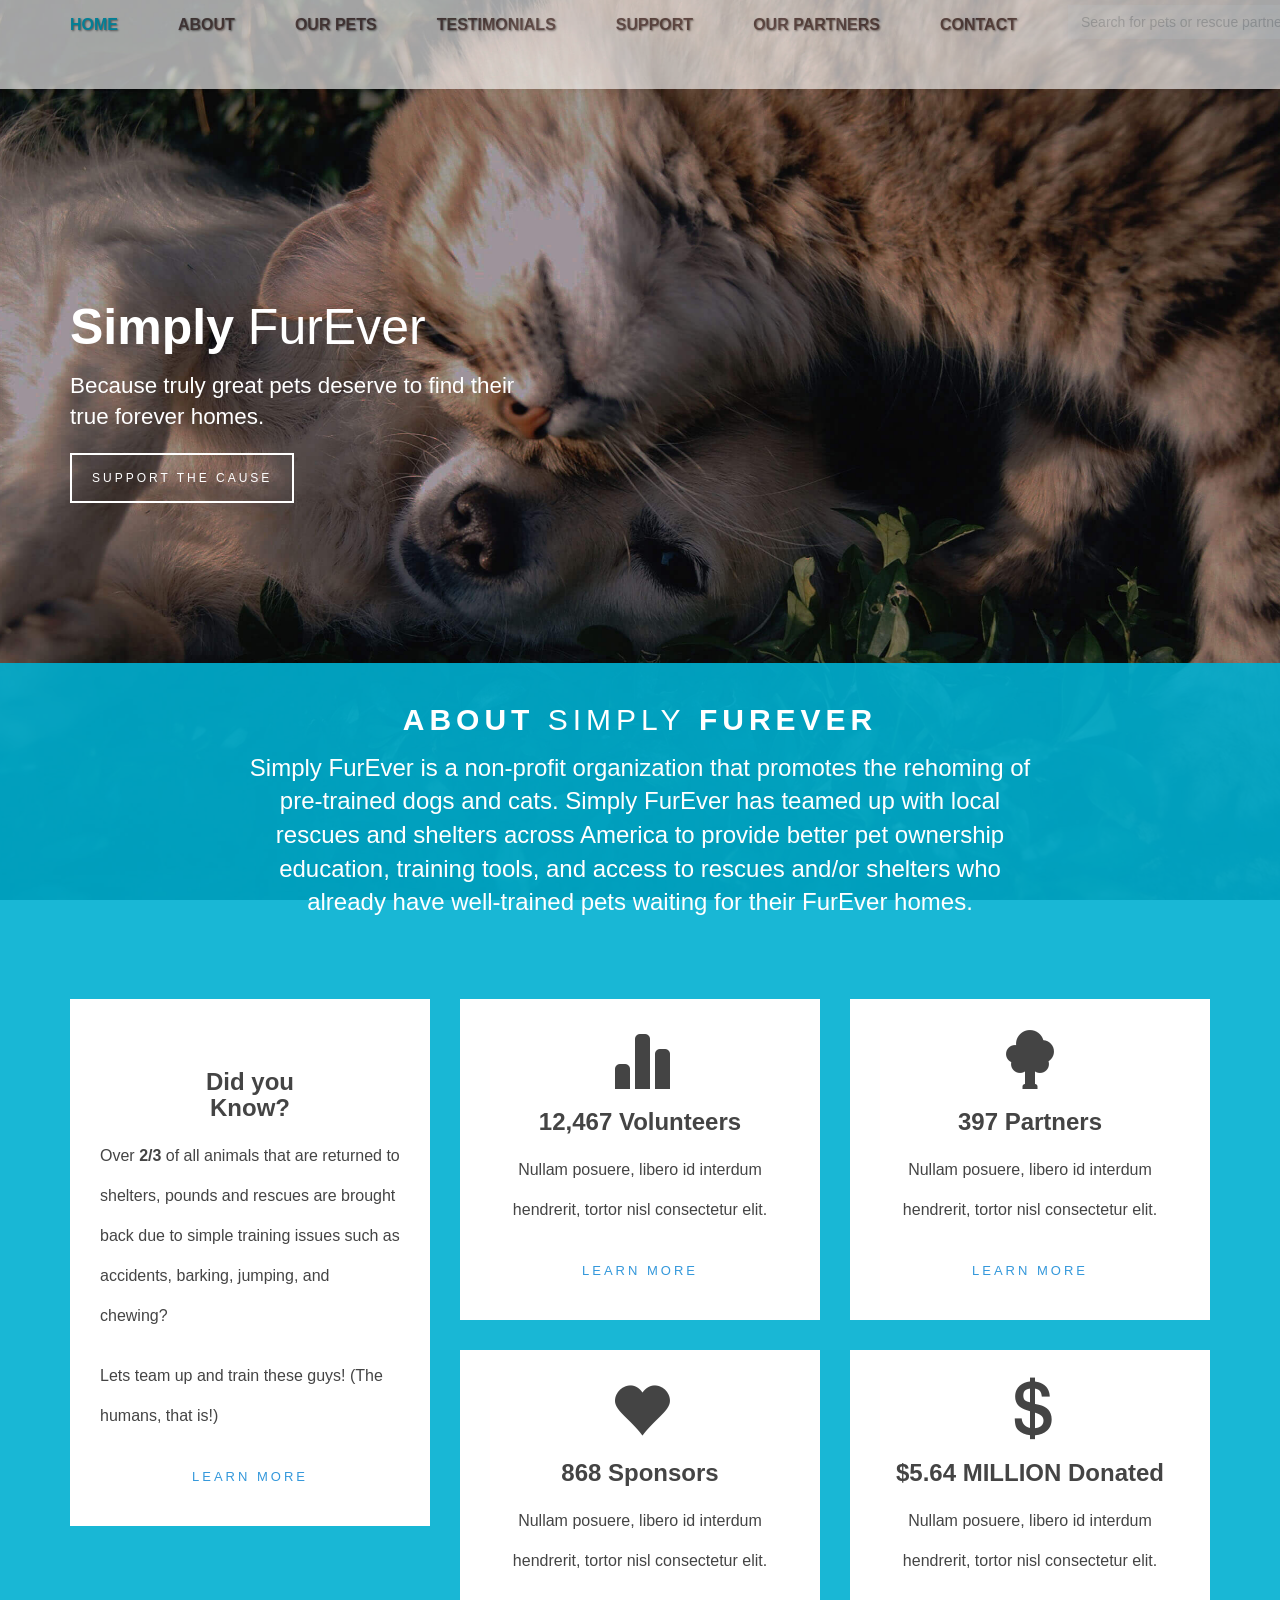
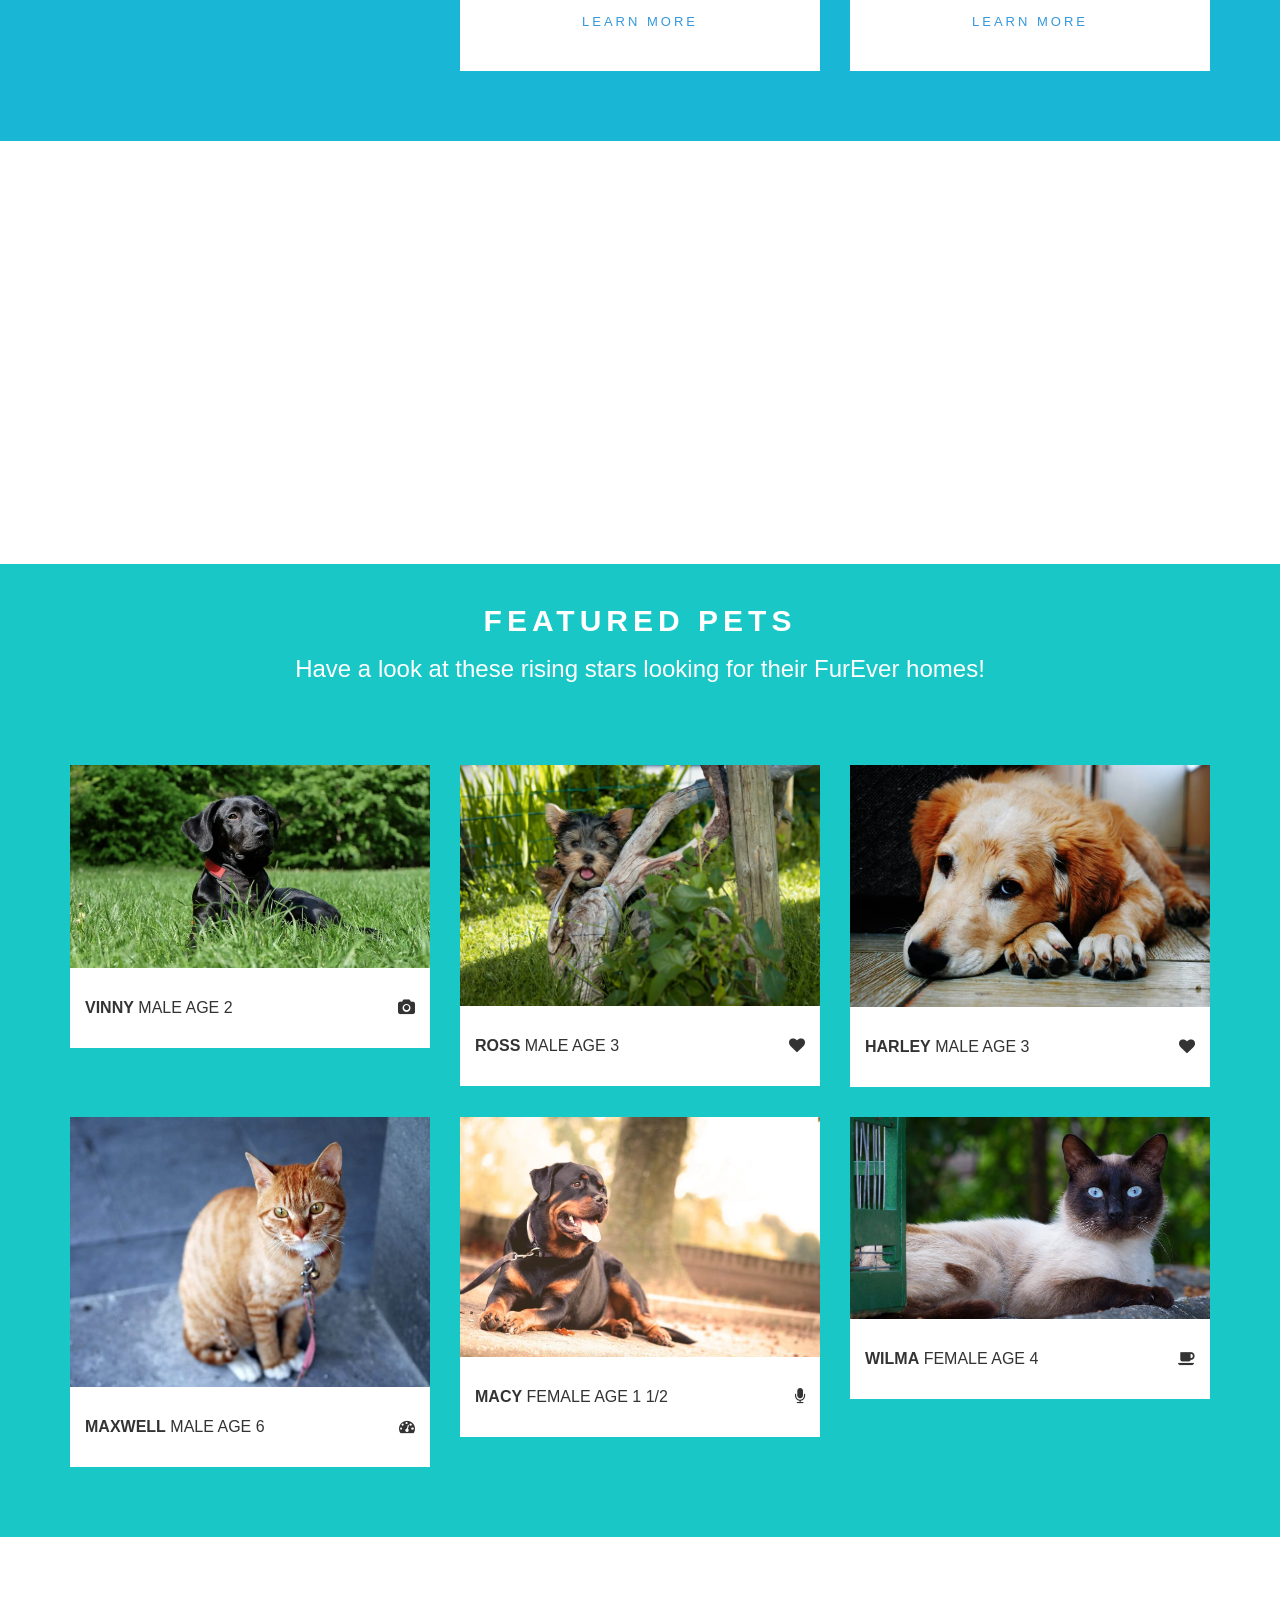
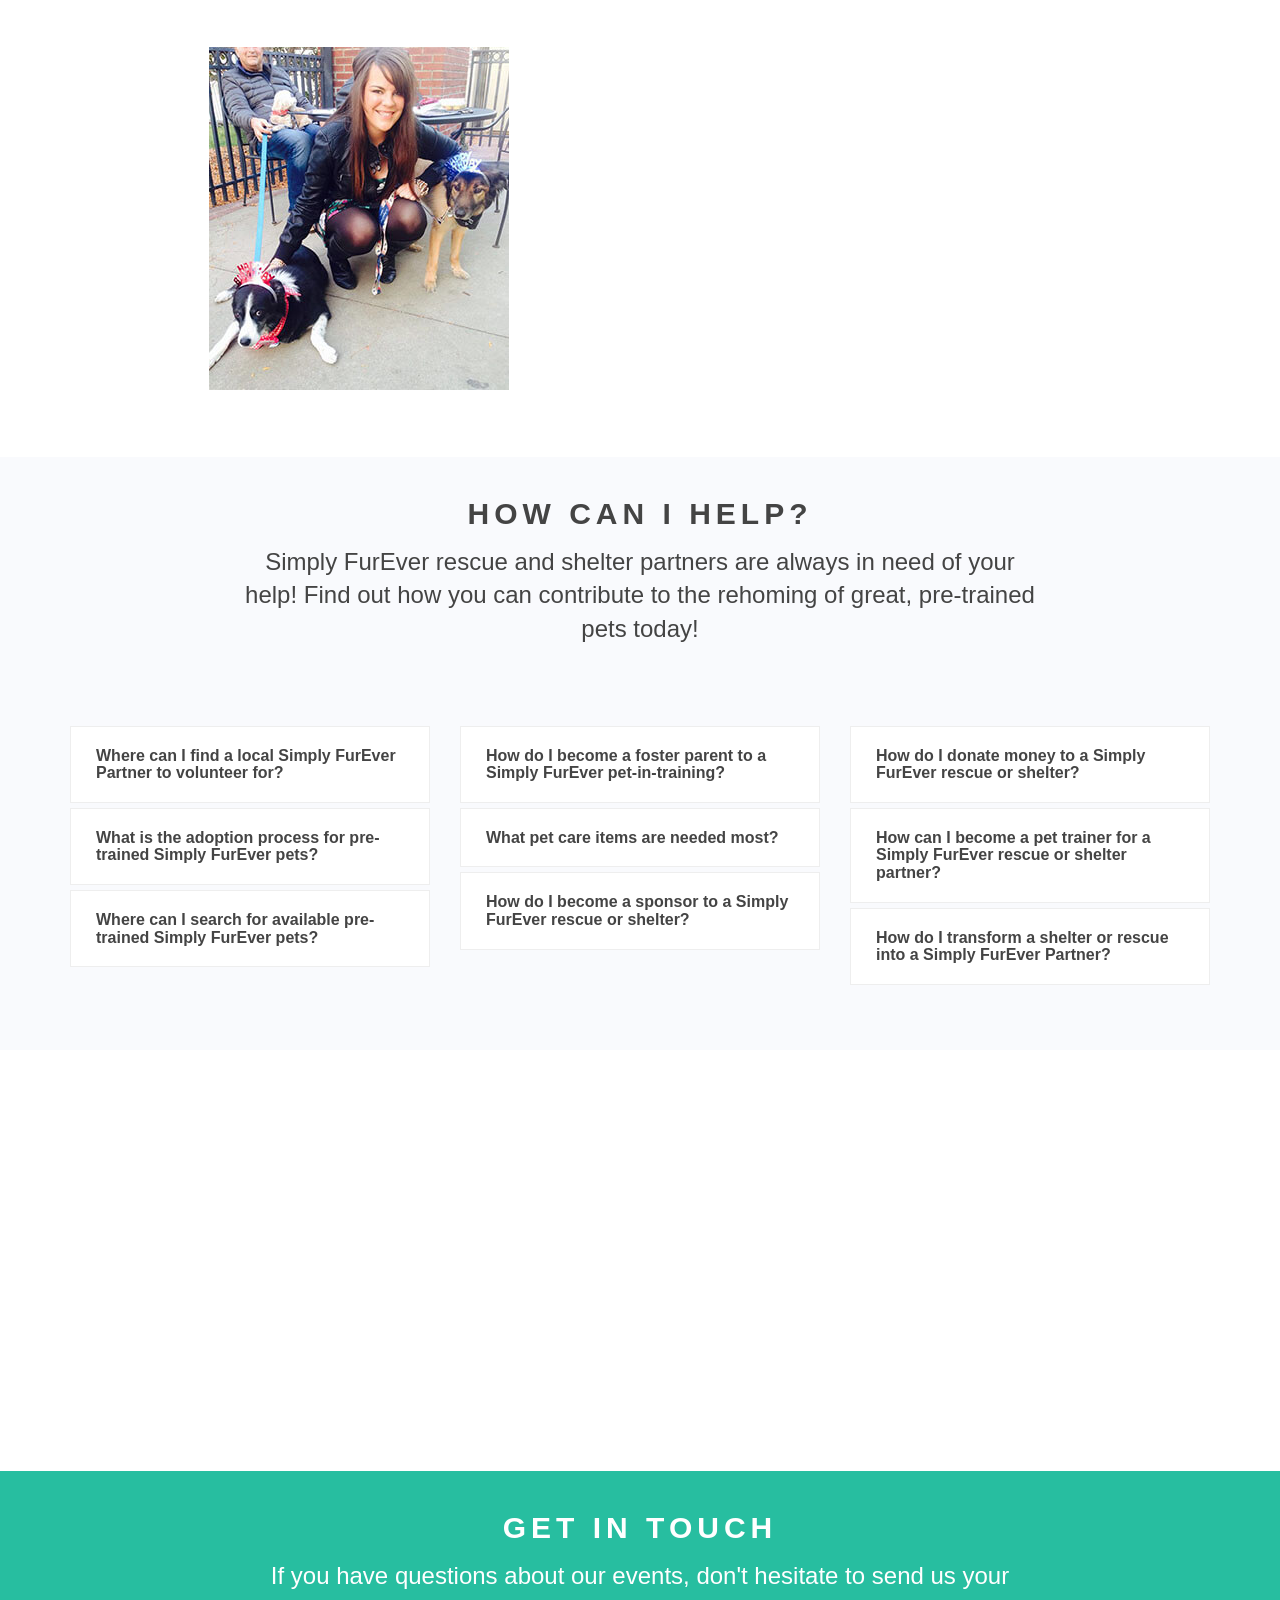
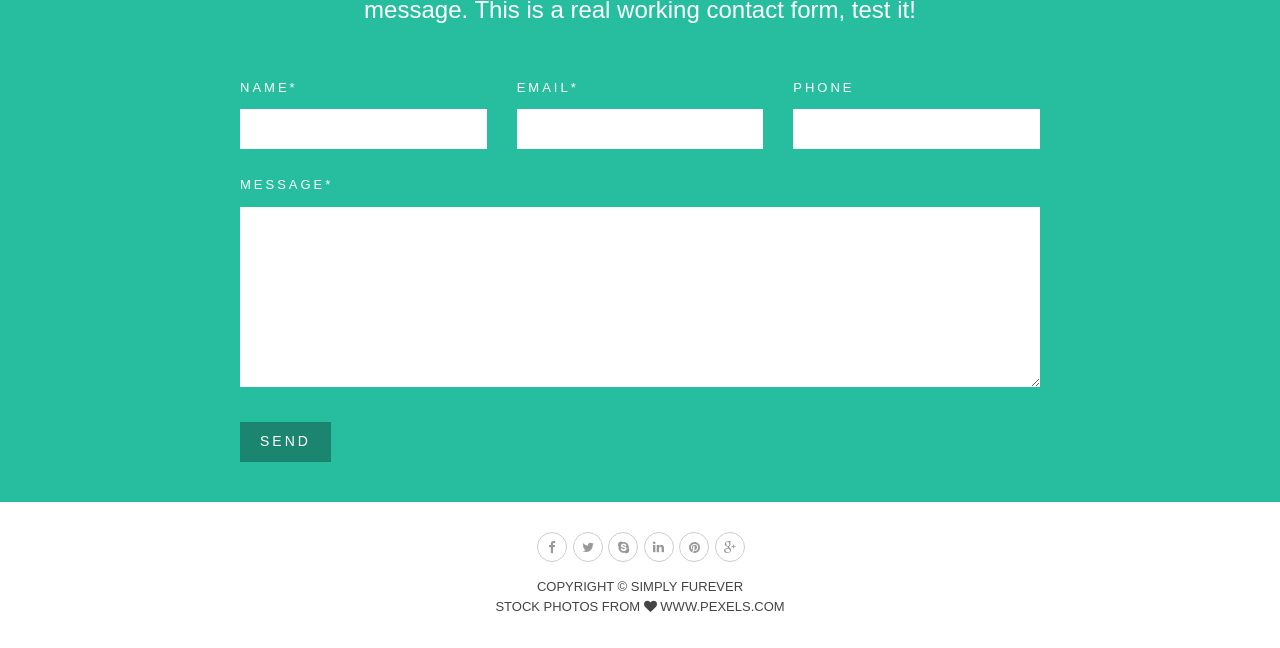
==== commit bddc52ba: "random commit i found waiting when i restarted my computer" ====
--- a/index.html
+++ b/index.html
@@ -15,7 +15,7 @@
     <link rel='stylesheet' href="assets/css/style.css">
     <link rel='stylesheet' href="assets/css/navbar.css">
     <!-- Fonts -->
-    <link href='//fonts.googleapis.com/css?family=Raleway:200,300,400,500,600,700,800' rel='stylesheet' type='text/css'>
+    <link href='https//fonts.googleapis.com/css?family=Raleway:200,300,400,500,600,700,800' rel='stylesheet' type='text/css'>
     <!-- HTML5 shim and Respond.js IE8 support of HTML5 elements and media queries -->
     <!--[if lt IE 9]>
 		  <script src="https://oss.maxcdn.com/libs/html5shiv/3.7.0/html5shiv.js"></script>
